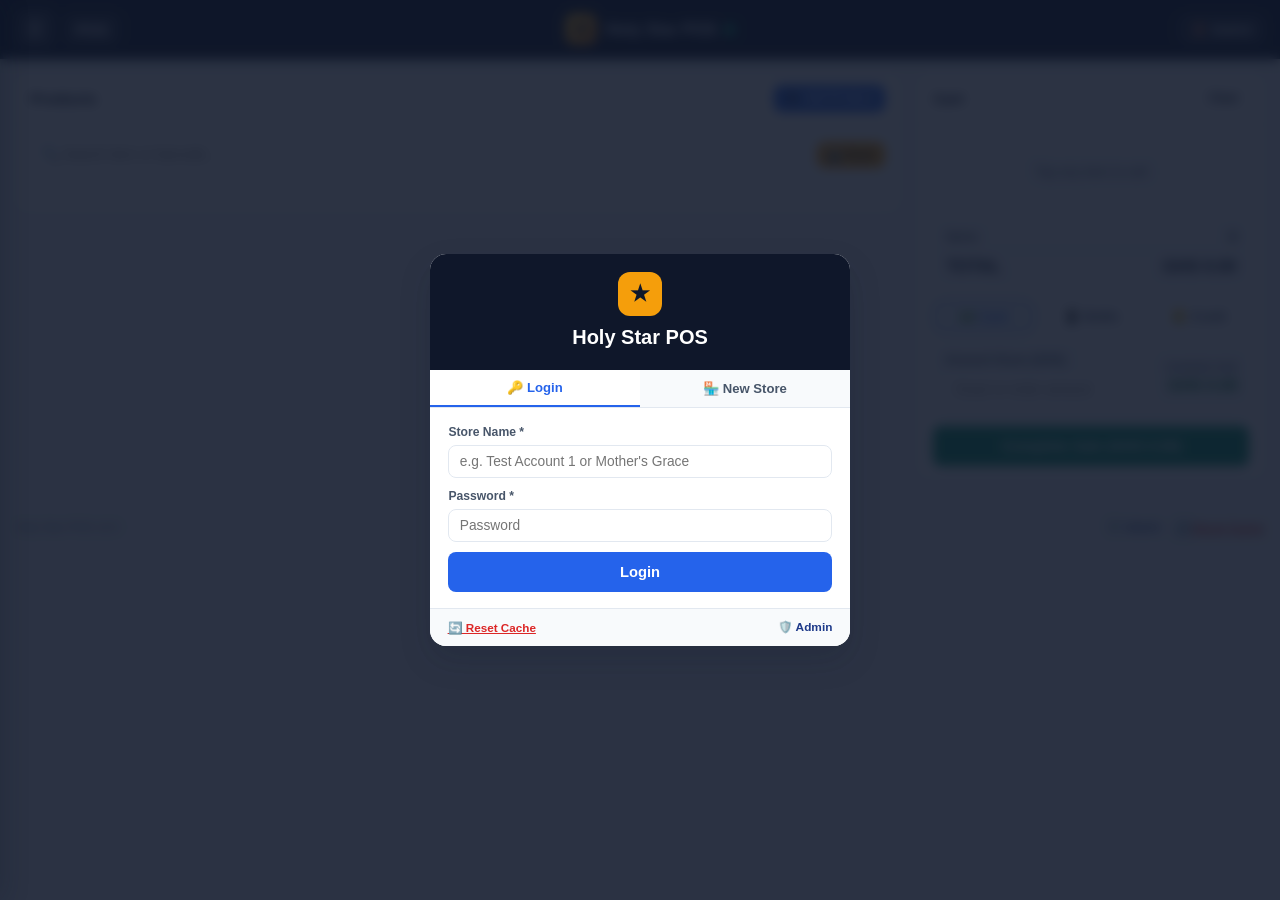
==== index.html @ 5fe5d0a1 "feat: stock persistence fix, slide-out 4-section menu, debtors in sales, store name login, mandatory" ====
<!DOCTYPE html>
<html lang="en">
<head>
  <meta charset="UTF-8" />
  <meta name="viewport" content="width=device-width, initial-scale=1.0, maximum-scale=1.0, user-scalable=no" />
  <meta name="theme-color" content="#0f172a" />
  <meta name="description" content="Holy Star POS — Retail POS, Inventory & Debtors" />
  <title>Holy Star POS</title>
  <link rel="manifest" href="manifest.json" />
  <link rel="icon" type="image/png" sizes="192x192" href="icon-192.png" />
  <link rel="apple-touch-icon" href="icon-192.png" />
  <link rel="stylesheet" href="style.css?v=3.3" />
  <script>
    (function () {
      try {
        if (localStorage.getItem('holystar_sw_migrated_v13') !== '1' && navigator.onLine) {
          localStorage.setItem('holystar_sw_migrated_v13', '1');
          Promise.all([
            'serviceWorker' in navigator
              ? navigator.serviceWorker.getRegistrations().then(function (regs) {
                  return Promise.all(regs.map(function (r) { return r.unregister(); }));
                })
              : Promise.resolve(),
            'caches' in window
              ? caches.keys().then(function (keys) {
                  return Promise.all(keys.map(function (k) { return caches.delete(k); }));
                })
              : Promise.resolve()
          ]).then(function () {
            window.location.replace(window.location.pathname + '?v=3.3');
          });
        }
      } catch (e) {}
    })();
  </script>
</head>
<body>

  <!-- ====================================================================
       AUTH OVERLAY (LOGIN & CREATE STORE FROM ANY PHONE OR PC)
       ==================================================================== -->
  <div id="auth-screen-overlay" class="auth-overlay hidden">
    <div class="auth-card">
      <div class="auth-brand-header">
        <div class="auth-logo-circle">★</div>
        <h2 style="font-size:1.25rem; font-weight:900;">Holy Star POS</h2>
      </div>

      <div class="auth-tabs">
        <button type="button" class="auth-tab-btn active" data-auth-tab="login">
          🔑 Login
        </button>
        <button type="button" class="auth-tab-btn" data-auth-tab="register">
          🏪 New Store
        </button>
      </div>

      <!-- TAB 1: LOGIN -->
      <div id="auth-panel-login" class="auth-body">
        <form id="form-auth-login">
          <div id="login-saved-stores-wrap" class="form-group hidden">
            <label class="form-label" for="login-saved-store-select">Saved Stores</label>
            <select id="login-saved-store-select" class="form-control" style="font-weight:700;"></select>
          </div>

          <div class="form-group">
            <label class="form-label" for="login-identifier">Store Name *</label>
            <input type="text" id="login-identifier" class="form-control" placeholder="e.g. Test Account 1 or Mother's Grace" required />
          </div>

          <div class="form-group">
            <label class="form-label" for="login-password">Password *</label>
            <input type="password" id="login-password" class="form-control" placeholder="Password" required />
          </div>

          <button type="submit" id="btn-login-submit" class="btn btn-primary btn-lg btn-block">
            Login
          </button>
        </form>
      </div>

      <!-- TAB 2: CREATE NEW STORE -->
      <div id="auth-panel-register" class="auth-body hidden">
        <form id="form-auth-register">
          <div class="form-group">
            <label class="form-label" for="reg-store-name">Store Name *</label>
            <input type="text" id="reg-store-name" class="form-control" placeholder="e.g. Mother's Grace Enterprise" required />
          </div>

          <div class="form-group">
            <label class="form-label" for="reg-store-category">Category *</label>
            <select id="reg-store-category" class="form-control" required>
              <option value="Provision & Mini-Mart">🛒 Provision &amp; Mini-Mart</option>
              <option value="Biscuits & Snacks">🍪 Biscuits &amp; Snacks</option>
              <option value="Beverages & Drinks">☕ Beverages &amp; Drinks</option>
              <option value="Milk & Dairy">🥛 Milk &amp; Dairy</option>
              <option value="Canned & Tin Foods">🥫 Canned &amp; Tin Foods</option>
              <option value="Cooking Oil & Paste">🛢️ Cooking Oil &amp; Paste</option>
              <option value="Rice, Grains & Flour">🌾 Rice, Grains &amp; Flour</option>
              <option value="Bread & Bakery">🍞 Bread &amp; Bakery</option>
              <option value="Soaps & Detergents">🧼 Soaps &amp; Detergents</option>
              <option value="Toiletries & Cosmetics">🧴 Toiletries &amp; Cosmetics</option>
              <option value="Baby Products">👶 Baby Products</option>
              <option value="OTC Medicine & First Aid">💊 OTC Medicine &amp; First Aid</option>
              <option value="Phone Accessories">🔌 Phone Accessories</option>
              <option value="Stationery">📚 Stationery</option>
              <option value="Household & Plastics">🪣 Household &amp; Plastics</option>
              <option value="Boutique & Fashion">👗 Boutique &amp; Fashion</option>
              <option value="Food/Restaurant">🍲 Food / Restaurant</option>
              <option value="Other">📦 Other</option>
            </select>
          </div>

          <div style="display:grid; grid-template-columns:1fr 1fr; gap:0.55rem;">
            <div class="form-group">
              <label class="form-label" for="reg-owner-name">Owner Name *</label>
              <input type="text" id="reg-owner-name" class="form-control" placeholder="Grace Mensah" required />
            </div>
            <div class="form-group">
              <label class="form-label" for="reg-owner-phone">Owner Phone *</label>
              <input type="tel" id="reg-owner-phone" class="form-control" placeholder="0244123456" required />
            </div>
          </div>

          <div style="display:grid; grid-template-columns:1fr 1fr; gap:0.55rem;">
            <div class="form-group">
              <label class="form-label" for="reg-owner-password">Password *</label>
              <input type="password" id="reg-owner-password" class="form-control" placeholder="Min 4 chars" minlength="4" required />
            </div>
            <div class="form-group">
              <label class="form-label" for="reg-store-location">Location</label>
              <input type="text" id="reg-store-location" class="form-control" placeholder="Accra" value="Accra" />
            </div>
          </div>

          <button type="submit" class="btn btn-success btn-lg btn-block">
            Create Store
          </button>
        </form>
      </div>

      <div style="padding:0.65rem 1.1rem; background:#f8fafc; border-top:1px solid #e2e8f0; display:flex; align-items:center; justify-content:space-between; font-size:0.74rem;">
        <button type="button" id="btn-auth-force-reset" onclick="if(window.forceResetAppCache){window.forceResetAppCache();}" style="background:none; border:none; padding:0; color:#dc2626; font-size:0.73rem; font-weight:700; cursor:pointer; text-decoration:underline;">
          🔄 Reset Cache
        </button>
        <a href="super-admin.html" id="link-platform-admin" style="color:#1e3a8a; text-decoration:none; font-weight:800;">
          🛡️ Admin
        </a>
      </div>
    </div>
  </div>

  <!-- ====================================================================
       TOP HEADER (HAMBURGER MENU + ACTIVE SECTION + STORE NAME + STATUS)
       ==================================================================== -->
  <header class="app-header">
    <div class="header-left-bar">
      <button type="button" id="btn-hamburger-menu" class="btn-hamburger" aria-label="Open Navigation Menu" title="Open Navigation Menu">
        <span class="hamburger-icon">☰</span>
      </button>
      <div id="header-active-section-title" class="header-section-title">POS</div>
    </div>

    <div class="brand-group">
      <div class="brand-logo" aria-hidden="true">★</div>
      <div class="header-store-title-wrap">
        <h1 id="header-shop-name">Holy Star POS</h1>
        <span id="header-conn-dot" class="conn-dot online" title="Online"></span>
      </div>
    </div>

    <div class="header-status">
      <button type="button" id="btn-install-pwa" class="btn btn-warning btn-sm hidden">
        📲 Install
      </button>
      <button type="button" id="btn-logout-store" class="btn-icon-logout" title="Switch Store / Log Out">
        <span>🚪</span>
        <span class="btn-logout-text">Switch</span>
      </button>
    </div>
  </header>

  <!-- ====================================================================
       SLIDE-OUT NAVIGATION DRAWER (ONLY 4 MAIN SECTIONS)
       ==================================================================== -->
  <div id="nav-drawer-backdrop" class="nav-drawer-backdrop hidden"></div>
  <aside id="nav-drawer" class="nav-drawer">
    <div class="nav-drawer-header">
      <div class="nav-drawer-brand">
        <div class="nav-drawer-star">★</div>
        <div>
          <div class="nav-drawer-title">Holy Star POS</div>
          <div id="drawer-store-name" class="nav-drawer-store-sub">Store</div>
        </div>
      </div>
      <button type="button" id="btn-close-nav-drawer" class="btn-drawer-close" aria-label="Close menu">✕</button>
    </div>

    <div class="nav-drawer-menu">
      <button type="button" class="drawer-nav-item active" data-tab="tab-pos">
        <span class="drawer-item-icon">🛒</span>
        <span class="drawer-item-label">POS</span>
      </button>
      <button type="button" class="drawer-nav-item" data-tab="tab-inventory">
        <span class="drawer-item-icon">📦</span>
        <span class="drawer-item-label">Inventory</span>
        <span id="drawer-badge-stock" class="badge badge-warning hidden">0</span>
      </button>
      <button type="button" class="drawer-nav-item" data-tab="tab-sales">
        <span class="drawer-item-icon">📊</span>
        <span class="drawer-item-label">Sales</span>
      </button>
      <button type="button" class="drawer-nav-item" data-tab="tab-settings">
        <span class="drawer-item-icon">⚙️</span>
        <span class="drawer-item-label">Settings</span>
      </button>
    </div>

    <div class="nav-drawer-footer">
      <button type="button" id="btn-drawer-logout" class="btn btn-outline btn-block btn-sm" style="color:#ef4444; border-color:#fca5a5; font-weight:700;">
        🚪 Log Out / Switch Store
      </button>
    </div>
  </aside>

  <!-- ====================================================================
       SYSTEM LOCK BANNERS
       ==================================================================== -->
  <div id="clock-tamper-banner" class="system-banner banner-clock hidden">
    <span id="clock-tamper-msg">⛔ Device clock rolled backward. Fix clock to unlock.</span>
    <button type="button" id="btn-recheck-clock" class="btn btn-warning btn-sm">Re-Check</button>
  </div>

  <div id="expired-license-banner" class="system-banner banner-expired hidden">
    <span>🔒 Subscription Expired (Read-Only)</span>
    <button type="button" id="btn-banner-unlock" class="btn btn-danger btn-sm">🔑 Unlock</button>
  </div>

  <!-- ====================================================================
       MAIN WORKSPACE
       ==================================================================== -->
  <main class="app-main">

    <!-- ==================================================================
         TAB 1: POS (5-PER-ROW COMPACT GRID & SMART CHECKOUT)
         ================================================================== -->
    <section id="tab-pos" class="tab-panel active">
      <div class="pos-grid">

        <!-- Left: Compact Product Grid -->
        <div class="card">
          <div class="card-header">
            <h2 class="card-title">Products</h2>
            <button type="button" id="btn-pos-add-stock" class="btn btn-primary btn-sm">➕ Add Product</button>
          </div>
          <div class="card-body">
            <div class="pos-filter-bar">
              <div class="pos-search-wrap">
                <input type="search" id="pos-search-input" class="form-control" placeholder="🔍 Search item or barcode..." autocomplete="off" />
              </div>
              <button type="button" id="btn-pos-scan-barcode" class="btn btn-warning btn-sm" title="Scan Barcode">
                📷 Scan
              </button>
            </div>

            <div id="pos-category-chips" class="category-chips"></div>

            <div id="pos-product-grid" class="product-grid"></div>
          </div>
        </div>

        <!-- Right: Active Cart & Checkout -->
        <div class="card cart-panel">
          <div class="card-header">
            <h2 class="card-title">Cart</h2>
            <button type="button" id="btn-clear-cart" class="btn btn-outline btn-sm">Clear</button>
          </div>
          <div class="card-body">

            <!-- Non-Blocking Sale Completed Banner (Optional Receipt) -->
            <div id="sale-completed-banner" class="sale-done-banner hidden">
              <div>
                <div style="font-weight:900; font-size:0.84rem;">✅ Sale Completed!</div>
                <div id="sale-completed-sub" style="font-size:0.74rem;">Saved to Sales</div>
              </div>
              <div style="display:flex; gap:0.35rem;">
                <button type="button" id="btn-banner-view-receipt" class="btn btn-outline btn-sm" style="background:#fff;">
                  🧾 Receipt
                </button>
                <button type="button" id="btn-banner-dismiss-sale" class="btn btn-sm" style="background:transparent; color:#065f46;">✕</button>
              </div>
            </div>

            <div id="cart-items-container" class="cart-items-list">
              <div class="empty-state">Tap any item to sell</div>
            </div>

            <div class="cart-summary-box">
              <div class="summary-row">
                <span>Items</span>
                <strong id="cart-total-items">0</strong>
              </div>
              <div class="summary-row total-row">
                <span>TOTAL</span>
                <span id="cart-total-amount">GHS 0.00</span>
              </div>
            </div>

            <!-- Payment Method -->
            <div class="form-group">
              <div class="payment-methods-grid">
                <button type="button" class="pay-method-option active" data-method="Cash">💵 Cash</button>
                <button type="button" class="pay-method-option" data-method="MoMo">📱 MoMo</button>
                <button type="button" class="pay-method-option credit-opt" data-method="Credit">📒 Credit</button>
              </div>
            </div>

            <!-- Cash "Amount Given" Box -->
            <div id="cash-calculator-box" class="form-group" style="background:#f8fafc; padding:0.55rem 0.65rem; border-radius:8px; border:1px solid #e2e8f0;">
              <div style="display:flex; gap:0.5rem; align-items:center; justify-content:space-between;">
                <div style="flex:1;">
                  <label class="form-label" for="cash-tendered-input">Amount Given (GHS)</label>
                  <input type="number" id="cash-tendered-input" class="form-control" placeholder="Exact or enter amount" min="0" step="0.5" />
                </div>
                <div style="text-align:right; min-width:95px;">
                  <div id="cash-change-label" style="font-size:0.68rem; font-weight:800; color:#64748b;">CHANGE DUE</div>
                  <div id="cash-change-output" style="font-size:1rem; font-weight:900; color:#15803d;">GHS 0.00</div>
                </div>
              </div>
            </div>

            <!-- MoMo Customer Number Box (Compulsory for MoMo checkout) -->
            <div id="momo-payment-fields" class="form-group hidden" style="background:#eff6ff; padding:0.55rem 0.65rem; border-radius:8px; border:1px solid #bfdbfe;">
              <label class="form-label" for="momo-phone-input">Customer MoMo Number *</label>
              <input type="tel" id="momo-phone-input" class="form-control" placeholder="024XXXXXXX or 05XXXXXXXX" required />
            </div>

            <!-- Credit Fields -->
            <div id="credit-customer-fields" class="credit-fields-panel hidden">
              <div class="form-group">
                <select id="credit-existing-select" class="form-control">
                  <option value="">-- Select Existing Debtor or New --</option>
                </select>
              </div>
              <div class="form-group">
                <input type="text" id="credit-customer-name" class="form-control" placeholder="Customer Name *" />
              </div>
              <div style="display:grid; grid-template-columns:1fr 1fr; gap:0.45rem;">
                <div class="form-group">
                  <input type="tel" id="credit-customer-phone" class="form-control" placeholder="Phone *" />
                </div>
                <div class="form-group">
                  <input type="text" id="credit-customer-location" class="form-control" placeholder="Location *" />
                </div>
              </div>
              <div style="display:grid; grid-template-columns:1fr 95px; gap:0.45rem;">
                <div class="form-group">
                  <label class="form-label" for="credit-initial-deposit">Paid Now (GHS)</label>
                  <input type="number" id="credit-initial-deposit" class="form-control" value="0" min="0" step="0.5" />
                </div>
                <div class="form-group">
                  <label class="form-label" for="credit-deposit-method">Via</label>
                  <select id="credit-deposit-method" class="form-control">
                    <option value="Cash">Cash</option>
                    <option value="MoMo">MoMo</option>
                  </select>
                </div>
              </div>
              <input type="hidden" id="credit-due-date" />
              <div class="credit-balance-preview">
                <span>Remainder Owed:</span>
                <span id="credit-balance-preview-amount">GHS 0.00</span>
              </div>
            </div>

            <button type="button" id="btn-complete-sale" class="btn btn-success btn-lg btn-block">
              Complete Sale (GHS 0.00)
            </button>
          </div>
        </div>

      </div>
    </section>

    <!-- ==================================================================
         TAB 2: INVENTORY
         ================================================================== -->
    <section id="tab-inventory" class="tab-panel">
      <div class="metrics-grid">
        <div class="metric-card">
          <div class="metric-label">Items</div>
          <div id="inv-metric-count" class="metric-value">0</div>
        </div>
        <div class="metric-card">
          <div class="metric-label">Cost Value</div>
          <div id="inv-metric-cost" class="metric-value">GHS 0.00</div>
        </div>
        <div class="metric-card">
          <div class="metric-label">Retail Value</div>
          <div id="inv-metric-retail" class="metric-value">GHS 0.00</div>
          <div id="inv-metric-margin" class="metric-sub">Profit: GHS 0.00</div>
        </div>
        <div class="metric-card">
          <div class="metric-label">Low Stock</div>
          <div id="inv-metric-alerts" class="metric-value" style="color:var(--warning);">0</div>
        </div>
      </div>

      <div class="card">
        <div class="card-header">
          <h2 class="card-title">Stock</h2>
          <button type="button" id="btn-open-product-modal" class="btn btn-primary btn-sm">
            ➕ Add Product
          </button>
        </div>
        <div class="card-body">
          <div class="pos-filter-bar">
            <div class="pos-search-wrap">
              <input type="search" id="inv-search-input" class="form-control" placeholder="🔍 Search stock..." />
            </div>
            <select id="inv-stock-filter" class="form-control" style="max-width:160px;">
              <option value="ALL">All</option>
              <option value="LOW">Low Stock</option>
              <option value="OUT">Out of Stock</option>
            </select>
          </div>

          <div class="table-responsive">
            <table class="data-table">
              <thead>
                <tr>
                  <th>Item</th>
                  <th>Cost</th>
                  <th>Price</th>
                  <th>Profit</th>
                  <th>Qty</th>
                  <th>Actions</th>
                </tr>
              </thead>
              <tbody id="inventory-table-body"></tbody>
            </table>
          </div>
        </div>
      </div>
    </section>

    <!-- ==================================================================
         DEBTORS (ACCESSIBLE VIA SALES -> DEBTORS)
         ================================================================== -->
    <section id="tab-debtors" class="tab-panel">
      <!-- Back to Sales Navigation Bar -->
      <div style="display:flex; align-items:center; justify-content:space-between; margin-bottom:0.75rem; background:#ffffff; padding:0.6rem 0.9rem; border-radius:10px; border:1px solid var(--border);">
        <button type="button" id="btn-back-to-sales" class="btn btn-outline btn-sm" style="font-weight:800;">
          ← Back to Sales
        </button>
        <span style="font-size:0.9rem; font-weight:800; color:var(--text-primary);">📒 Debtors Book</span>
        <button type="button" id="btn-open-manual-debtor-modal" class="btn btn-primary btn-sm">
          ➕ Add Debtor
        </button>
      </div>

      <div class="metrics-grid">
        <div class="metric-card">
          <div class="metric-label">Total Owed</div>
          <div id="debtors-total-unpaid" class="metric-value" style="color:var(--danger);">GHS 0.00</div>
        </div>
        <div class="metric-card">
          <div class="metric-label">Debtors</div>
          <div id="debtors-unpaid-count" class="metric-value">0</div>
        </div>
        <div class="metric-card">
          <div class="metric-label">Recovered</div>
          <div id="debtors-total-recovered" class="metric-value" style="color:var(--success);">GHS 0.00</div>
        </div>
      </div>

      <div class="card">
        <div class="card-header">
          <h2 class="card-title">Debtors List</h2>
        </div>
        <div class="card-body">
          <div class="pos-filter-bar">
            <div class="pos-search-wrap">
              <input type="search" id="debtors-search-input" class="form-control" placeholder="🔍 Search name, phone, location..." />
            </div>
            <select id="debtors-status-filter" class="form-control" style="max-width:150px;">
              <option value="ALL">All</option>
              <option value="Unpaid">Unpaid</option>
              <option value="Cleared">Cleared</option>
            </select>
          </div>

          <div class="table-responsive">
            <table class="data-table">
              <thead>
                <tr>
                  <th>Customer</th>
                  <th>Phone</th>
                  <th>Location</th>
                  <th>Owed</th>
                  <th>Status</th>
                  <th>Actions</th>
                </tr>
              </thead>
              <tbody id="debtors-table-body"></tbody>
            </table>
          </div>
        </div>
      </div>
    </section>

    <!-- ==================================================================
         TAB 3: SALES (PERIOD FILTERS, DEBTORS BUTTON & CLOSE DAY)
         ================================================================== -->
    <section id="tab-sales" class="tab-panel">
      <div class="card" style="margin-bottom:0.85rem;">
        <div class="card-header" style="flex-wrap:wrap; gap:0.5rem; justify-content:space-between;">
          <div class="period-pills-bar">
            <button type="button" class="period-pill-btn active" data-period="TODAY" id="btn-sales-today">Today</button>
            <button type="button" class="period-pill-btn" data-period="DATE" id="btn-sales-pick-date">Pick Date</button>
            <input type="date" id="sales-date-picker" class="form-control hidden" style="width:auto; padding:0.28rem 0.5rem; font-size:0.78rem; font-weight:700;" />
            <button type="button" class="period-pill-btn" data-period="WEEK">This Week</button>
            <button type="button" class="period-pill-btn" data-period="MONTH">This Month</button>
            <button type="button" class="period-pill-btn" data-period="ALL">All-Time</button>
          </div>

          <div style="display:flex; align-items:center; gap:0.45rem;">
            <button type="button" id="btn-sales-open-debtors" class="btn btn-outline btn-sm" style="font-weight:800; background:#f8fafc; border-color:#cbd5e1;">
              👥 Debtors (<span id="sales-badge-debtors">0</span>)
            </button>
            <button type="button" id="btn-open-close-day-modal" class="btn btn-warning btn-sm">
              🔒 Close Day
            </button>
          </div>
        </div>
      </div>

      <!-- 4 Clean Summary Cards -->
      <div class="metrics-grid">
        <div class="metric-card">
          <div class="metric-label">Revenue</div>
          <div id="metric-revenue" class="metric-value">GHS 0.00</div>
          <div id="metric-sales-count" class="metric-sub">0 sales</div>
        </div>
        <div class="metric-card">
          <div class="metric-label">Profit</div>
          <div id="metric-profit" class="metric-value" style="color:var(--success);">GHS 0.00</div>
        </div>
        <div class="metric-card">
          <div class="metric-label">Cash Collected</div>
          <div id="metric-cash" class="metric-value">GHS 0.00</div>
          <div id="metric-cash-sub" class="metric-sub">Sales + Debt Paid</div>
        </div>
        <div class="metric-card">
          <div class="metric-label">MoMo</div>
          <div id="metric-momo" class="metric-value" style="color:var(--primary);">GHS 0.00</div>
          <div id="metric-momo-sub" class="metric-sub">MoMo Recorded</div>
        </div>
      </div>

      <!-- Archived Closed Days List (Click any date to view Daily Close Receipt) -->
      <div id="closed-days-archive-card" class="card hidden" style="margin-bottom:0.85rem;">
        <div class="card-header">
          <h3 class="card-title">📁 Archived Daily Close Receipts</h3>
        </div>
        <div class="card-body" style="padding:0.6rem 1rem;">
          <div id="closed-days-chips-list" style="display:flex; gap:0.45rem; flex-wrap:wrap;"></div>
        </div>
      </div>

      <!-- Sales Table -->
      <div class="card" style="margin-bottom:0.85rem;">
        <div class="card-header">
          <h3 class="card-title">Sales</h3>
        </div>
        <div class="card-body" style="padding:0;">
          <div class="table-responsive">
            <table class="data-table">
              <thead>
                <tr>
                  <th>Time</th>
                  <th>Items</th>
                  <th>Method</th>
                  <th>Total</th>
                  <th>Profit</th>
                  <th>Receipt</th>
                </tr>
              </thead>
              <tbody id="sales-table-body"></tbody>
            </table>
          </div>
        </div>
      </div>

      <!-- Debtor Repayments Table -->
      <div class="card">
        <div class="card-header">
          <h3 class="card-title">Debt Repayments</h3>
        </div>
        <div class="card-body" style="padding:0;">
          <div class="table-responsive">
            <table class="data-table">
              <thead>
                <tr>
                  <th>Time</th>
                  <th>Customer</th>
                  <th>Method</th>
                  <th>Paid</th>
                  <th>Remaining</th>
                </tr>
              </thead>
              <tbody id="repayments-table-body"></tbody>
            </table>
          </div>
        </div>
      </div>
    </section>

    <!-- ==================================================================
         TAB 5: SETTINGS (CLOUD SYNC, STORE INFO, LICENSE & BACKUP)
         ================================================================== -->
    <section id="tab-settings" class="tab-panel">
      <div class="settings-grid">

        <!-- Card 1: Cloud Sync & Store Profile -->
        <div class="card">
          <div class="card-header">
            <h2 class="card-title">☁️ Cloud Sync &amp; Store Info</h2>
            <span id="license-status-pill" class="badge badge-success">
              <span id="license-pill-text">Active</span>
            </span>
          </div>
          <div class="card-body">
            <!-- Manual Sync Online Box -->
            <div style="background:#eff6ff; border:1.5px solid #93c5fd; border-radius:10px; padding:0.8rem; margin-bottom:0.9rem;">
              <div style="display:flex; justify-content:space-between; align-items:center; margin-bottom:0.45rem;">
                <strong style="font-size:0.84rem; color:#1e3a8a;">Online Cloud Backup</strong>
                <span id="settings-last-synced-text" style="font-size:0.74rem; color:#475569;">Not synced yet</span>
              </div>
              <button type="button" id="btn-sync-online-settings" class="btn btn-primary btn-block">
                🔄 Update Store
              </button>
            </div>

            <form id="form-shop-settings">
              <div style="display:grid; grid-template-columns:1fr 1fr; gap:0.55rem;">
                <div class="form-group">
                  <label class="form-label" for="setting-shop-id">Store ID</label>
                  <input type="text" id="setting-shop-id" class="form-control" readonly style="background:#f1f5f9; font-weight:900; font-family:monospace;" />
                </div>
                <div class="form-group">
                  <label class="form-label" for="setting-shop-category">Category</label>
                  <input type="text" id="setting-shop-category" class="form-control" />
                </div>
              </div>
              <div class="form-group">
                <label class="form-label" for="setting-shop-name">Store Name *</label>
                <input type="text" id="setting-shop-name" class="form-control" required />
              </div>
              <div style="display:grid; grid-template-columns:1fr 1fr; gap:0.55rem;">
                <div class="form-group">
                  <label class="form-label" for="setting-owner-phone">Owner Phone *</label>
                  <input type="tel" id="setting-owner-phone" class="form-control" required />
                </div>
                <div class="form-group">
                  <label class="form-label" for="setting-shop-location">Location</label>
                  <input type="text" id="setting-shop-location" class="form-control" />
                </div>
              </div>
              <button type="submit" class="btn btn-success btn-block">💾 Save Profile</button>
            </form>
          </div>
        </div>

        <!-- Card 2: Subscription Token & Local Backup -->
        <div class="card">
          <div class="card-header">
            <h2 class="card-title">🔑 Subscription &amp; Backup</h2>
          </div>
          <div class="card-body">
            <div style="background:var(--bg-muted); border:1px solid var(--border); border-radius:8px; padding:0.7rem; margin-bottom:0.85rem;">
              <div class="summary-row">
                <span>Store ID:</span>
                <strong id="settings-display-shop-id" style="color:var(--primary); font-family:monospace;">HS-0000</strong>
              </div>
              <div class="summary-row">
                <span>Status:</span>
                <strong id="settings-license-status-text">Active</strong>
              </div>
              <div class="summary-row">
                <span>Plan:</span>
                <span id="settings-license-plan">7-Day Trial</span>
              </div>
              <div class="summary-row" style="margin-bottom:0;">
                <span>Expires:</span>
                <strong id="settings-license-expiry-date">-</strong>
              </div>
            </div>

            <form id="form-activate-token" style="margin-bottom:0.9rem;">
              <input type="hidden" id="token-issue-code" value="" />
              <input type="hidden" id="token-plan-days" value="AUTO" />
              <div class="form-group">
                <label class="form-label" for="token-code-input">Unlock Token</label>
                <div style="display:flex; gap:0.45rem;">
                  <input type="text" id="token-code-input" class="form-control" placeholder="8-Char Token" maxlength="25" required style="text-transform:uppercase; font-family:monospace; font-weight:900; letter-spacing:0.1em; text-align:center;" />
                  <button type="submit" class="btn btn-primary">Activate</button>
                </div>
              </div>
            </form>

            <div style="display:grid; grid-template-columns:1fr 1fr; gap:0.5rem; margin-bottom:0.75rem;">
              <button type="button" id="btn-export-backup" class="btn btn-outline btn-sm">⬇️ Export File</button>
              <label class="btn btn-outline btn-sm" style="cursor:pointer; margin:0;">
                ⬆️ Restore File
                <input type="file" id="restore-file-input" accept=".json,application/json" style="display:none;" />
              </label>
            </div>

            <div id="used-tokens-list" class="hidden"></div>
          </div>
        </div>

      </div>
    </section>

  </main>

  <!-- ====================================================================
       MODAL 1: ADD / EDIT PRODUCT
       ==================================================================== -->
  <div id="modal-product" class="modal-backdrop hidden">
    <div class="modal-box">
      <div class="modal-header">
        <h3 id="modal-product-title">➕ Add Product</h3>
        <button type="button" class="modal-close" data-close="modal-product">&times;</button>
      </div>
      <form id="form-product" autocomplete="off">
        <div class="modal-body">
          <input type="hidden" id="prod-id" />
          <input type="hidden" id="prod-image-data" />

          <div class="form-group">
            <label class="form-label" for="prod-name">Product Name *</label>
            <input type="text" id="prod-name" class="form-control" placeholder="Type e.g. biscuit, milo, milk..." required autocomplete="off" />
            <div id="catalog-autocomplete-list" class="autocomplete-dropdown hidden"></div>
          </div>

          <div style="display:grid; grid-template-columns: 1fr 1fr; gap:0.6rem;">
            <div class="form-group">
              <label class="form-label" for="prod-category">Category *</label>
              <input type="text" id="prod-category" class="form-control" list="category-suggestions" placeholder="Category" required />
              <datalist id="category-suggestions">
                <option value="Biscuits & Snacks"></option>
                <option value="Beverages & Drinks"></option>
                <option value="Milk & Dairy"></option>
                <option value="Canned & Tin Foods"></option>
                <option value="Cooking Oil & Paste"></option>
                <option value="Rice, Grains & Flour"></option>
                <option value="Bread & Bakery"></option>
                <option value="Soaps & Detergents"></option>
                <option value="Toiletries & Cosmetics"></option>
                <option value="Baby Products"></option>
                <option value="OTC Medicine & First Aid"></option>
                <option value="Phone Accessories"></option>
                <option value="Stationery"></option>
                <option value="Household & Plastics"></option>
              </datalist>
            </div>

            <div class="form-group">
              <label class="form-label" for="prod-barcode">Barcode</label>
              <div style="display:flex; gap:0.35rem;">
                <input type="text" id="prod-barcode" class="form-control" placeholder="Optional" />
                <button type="button" id="btn-modal-scan-barcode" class="btn btn-warning btn-sm">📷</button>
              </div>
            </div>
          </div>

          <div class="form-group" style="background:var(--bg-muted); padding:0.5rem; border-radius:8px; display:flex; align-items:center; gap:0.65rem;">
            <img id="prod-image-preview" src="icon-192.png" alt="" style="width:44px; height:44px; border-radius:8px; object-fit:cover;" />
            <div style="flex:1;">
              <label class="form-label" for="prod-image-file">Photo</label>
              <input type="file" id="prod-image-file" accept="image/*" capture="environment" class="form-control" style="padding:0.25rem; font-size:0.75rem;" />
            </div>
          </div>

          <div style="display:grid; grid-template-columns: 1fr 1fr; gap:0.6rem;">
            <div class="form-group">
              <label class="form-label" for="prod-cost">Cost (GHS) *</label>
              <input type="number" id="prod-cost" class="form-control" min="0" step="0.01" placeholder="0.00" required />
            </div>
            <div class="form-group">
              <label class="form-label" for="prod-price">Selling Price (GHS) *</label>
              <input type="number" id="prod-price" class="form-control" min="0.01" step="0.01" placeholder="0.00" required />
            </div>
          </div>

          <div style="display:grid; grid-template-columns: 1fr 1fr; gap:0.6rem;">
            <div class="form-group">
              <label class="form-label" for="prod-stock">Stock Qty *</label>
              <input type="number" id="prod-stock" class="form-control" min="0" step="1" value="10" required />
            </div>
            <div class="form-group">
              <label class="form-label" for="prod-threshold">Low Alert</label>
              <input type="number" id="prod-threshold" class="form-control" min="0" step="1" value="5" required />
            </div>
          </div>

          <div id="prod-profit-preview" style="background:#ecfdf5; color:#065f46; padding:0.45rem 0.65rem; border-radius:6px; font-size:0.8rem; font-weight:800;">
            Unit Profit: GHS 0.00 (0%)
          </div>
        </div>
        <div class="modal-footer">
          <button type="button" class="btn btn-outline" data-close="modal-product">Cancel</button>
          <button type="submit" class="btn btn-primary">Save</button>
        </div>
      </form>
    </div>
  </div>

  <!-- ====================================================================
       MODAL 2: SMART CASH SHORTFALL -> ADD REMAINDER TO DEBTORS OR ADJUST
       ==================================================================== -->
  <div id="modal-cash-shortfall" class="modal-backdrop hidden">
    <div class="modal-box" style="max-width:420px;">
      <div class="modal-header">
        <h3>💵 Partial Cash Payment</h3>
        <button type="button" class="modal-close" data-close="modal-cash-shortfall">&times;</button>
      </div>
      <div class="modal-body">
        <p id="shortfall-prompt-text" style="font-size:0.88rem; font-weight:700; color:var(--text-primary); margin-bottom:0.85rem;">
          Customer paid GHS 0.00, leaving a balance of GHS 0.00. Would you like to:
        </p>

        <div id="shortfall-choice-buttons" style="display:flex; flex-direction:column; gap:0.55rem;">
          <button type="button" id="btn-shortfall-choose-debtor" class="btn btn-primary btn-lg btn-block">
            📒 Add Remainder (<span id="shortfall-btn-rem-amount">GHS 0.00</span>) to Debtors
          </button>
          <button type="button" id="btn-shortfall-adjust-items" class="btn btn-outline btn-lg btn-block">
            🛒 Remove / Adjust Items
          </button>
        </div>

        <!-- Quick Debtor Form inside Shortfall Modal -->
        <form id="form-shortfall-debtor" class="hidden" style="margin-top:0.85rem; padding-top:0.85rem; border-top:1px solid var(--border);">
          <div class="form-group">
            <label class="form-label" for="shortfall-cust-name">Customer Name *</label>
            <input type="text" id="shortfall-cust-name" class="form-control" placeholder="e.g. Madam Akosua" required />
          </div>
          <div style="display:grid; grid-template-columns:1fr 1fr; gap:0.5rem;">
            <div class="form-group">
              <label class="form-label" for="shortfall-cust-phone">Phone *</label>
              <input type="tel" id="shortfall-cust-phone" class="form-control" placeholder="024XXXXXXX" required />
            </div>
            <div class="form-group">
              <label class="form-label" for="shortfall-cust-location">Location *</label>
              <input type="text" id="shortfall-cust-location" class="form-control" placeholder="Landmark / Area" required />
            </div>
          </div>
          <button type="submit" class="btn btn-success btn-lg btn-block">
            ✅ Save Sale &amp; Record Remainder in Debtors
          </button>
        </form>
      </div>
    </div>
  </div>

  <!-- ====================================================================
       MODAL 3: QUICK RESTOCK
       ==================================================================== -->
  <div id="modal-restock" class="modal-backdrop hidden">
    <div class="modal-box" style="max-width:380px;">
      <div class="modal-header">
        <h3>📦 Restock</h3>
        <button type="button" class="modal-close" data-close="modal-restock">&times;</button>
      </div>
      <form id="form-restock">
        <div class="modal-body">
          <input type="hidden" id="restock-prod-id" />
          <p id="restock-prod-name" style="font-weight:800; margin-bottom:0.35rem;"></p>
          <p style="font-size:0.8rem; color:var(--text-secondary); margin-bottom:0.75rem;">
            Current Stock: <strong id="restock-current-qty">0</strong>
          </p>
          <div class="form-group">
            <label class="form-label" for="restock-add-qty">Add Quantity (+) *</label>
            <input type="number" id="restock-add-qty" class="form-control" min="1" step="1" value="10" required />
          </div>
        </div>
        <div class="modal-footer">
          <button type="button" class="btn btn-outline" data-close="modal-restock">Cancel</button>
          <button type="submit" class="btn btn-success">Add Stock</button>
        </div>
      </form>
    </div>
  </div>

  <!-- ====================================================================
       MODAL 4: ADD MANUAL DEBTOR
       ==================================================================== -->
  <div id="modal-manual-debtor" class="modal-backdrop hidden">
    <div class="modal-box" style="max-width:420px;">
      <div class="modal-header">
        <h3>📒 Add Debtor</h3>
        <button type="button" class="modal-close" data-close="modal-manual-debtor">&times;</button>
      </div>
      <form id="form-manual-debtor">
        <div class="modal-body">
          <div class="form-group">
            <label class="form-label" for="mdebtor-name">Customer Name *</label>
            <input type="text" id="mdebtor-name" class="form-control" required />
          </div>
          <div style="display:grid; grid-template-columns:1fr 1fr; gap:0.5rem;">
            <div class="form-group">
              <label class="form-label" for="mdebtor-phone">Phone *</label>
              <input type="tel" id="mdebtor-phone" class="form-control" required />
            </div>
            <div class="form-group">
              <label class="form-label" for="mdebtor-location">Location *</label>
              <input type="text" id="mdebtor-location" class="form-control" required />
            </div>
          </div>
          <div class="form-group">
            <label class="form-label" for="mdebtor-amount">Amount Owed (GHS) *</label>
            <input type="number" id="mdebtor-amount" class="form-control" min="0.5" step="0.5" required />
          </div>
          <div class="form-group">
            <label class="form-label" for="mdebtor-desc">Items / Note *</label>
            <input type="text" id="mdebtor-desc" class="form-control" required />
          </div>
          <input type="hidden" id="mdebtor-due" />
        </div>
        <div class="modal-footer">
          <button type="button" class="btn btn-outline" data-close="modal-manual-debtor">Cancel</button>
          <button type="submit" class="btn btn-primary">Save</button>
        </div>
      </form>
    </div>
  </div>

  <!-- ====================================================================
       MODAL 5: RECORD DEBTOR PAYMENT
       ==================================================================== -->
  <div id="modal-debtor-payment" class="modal-backdrop hidden">
    <div class="modal-box" style="max-width:400px;">
      <div class="modal-header">
        <h3>💵 Debt Payment</h3>
        <button type="button" class="modal-close" data-close="modal-debtor-payment">&times;</button>
      </div>
      <form id="form-debtor-payment">
        <div class="modal-body">
          <input type="hidden" id="pay-debtor-id" />
          <div style="background:var(--bg-muted); padding:0.65rem; border-radius:8px; margin-bottom:0.75rem;">
            <div style="font-weight:800;" id="pay-debtor-name">-</div>
            <div style="font-size:0.78rem; color:var(--text-secondary);" id="pay-debtor-phone">-</div>
            <div style="margin-top:0.25rem; font-size:0.88rem;">
              Owed: <strong id="pay-debtor-current-owed" style="color:var(--danger);">GHS 0.00</strong>
            </div>
          </div>
          <div class="form-group">
            <div style="display:flex; justify-content:space-between; margin-bottom:0.2rem;">
              <label class="form-label" for="pay-amount-input">Amount Paid (GHS) *</label>
              <button type="button" id="btn-pay-full-balance" class="btn btn-outline btn-sm" style="padding:0.1rem 0.45rem; font-size:0.7rem;">Full Balance</button>
            </div>
            <input type="number" id="pay-amount-input" class="form-control" min="0.01" step="0.01" required />
          </div>
          <div class="form-group">
            <label class="form-label" for="pay-method-select">Method</label>
            <select id="pay-method-select" class="form-control">
              <option value="Cash">💵 Cash</option>
              <option value="MoMo">📱 MoMo</option>
            </select>
          </div>
          <input type="hidden" id="pay-note-input" value="" />
        </div>
        <div class="modal-footer">
          <button type="button" class="btn btn-outline" data-close="modal-debtor-payment">Cancel</button>
          <button type="submit" class="btn btn-success">Save Payment</button>
        </div>
      </form>
    </div>
  </div>

  <!-- ====================================================================
       MODAL 6: DEBTOR HISTORY
       ==================================================================== -->
  <div id="modal-debtor-history" class="modal-backdrop hidden">
    <div class="modal-box" style="max-width:500px;">
      <div class="modal-header">
        <h3 id="history-debtor-title">📜 History</h3>
        <button type="button" class="modal-close" data-close="modal-debtor-history">&times;</button>
      </div>
      <div class="modal-body">
        <div id="history-debtor-summary" style="background:var(--bg-muted); padding:0.65rem; border-radius:8px; margin-bottom:0.75rem; font-size:0.82rem;"></div>
        <div id="history-timeline-list" style="display:flex; flex-direction:column; gap:0.55rem;"></div>
      </div>
      <div class="modal-footer">
        <button type="button" class="btn btn-outline" data-close="modal-debtor-history">Close</button>
      </div>
    </div>
  </div>

  <!-- ====================================================================
       MODAL 7: OPTIONAL SALE RECEIPT
       ==================================================================== -->
  <div id="modal-receipt" class="modal-backdrop hidden">
    <div class="modal-box" style="max-width:380px;">
      <div class="modal-header">
        <h3>🧾 Receipt</h3>
        <button type="button" class="modal-close" data-close="modal-receipt">&times;</button>
      </div>
      <div class="modal-body">
        <div id="printable-receipt" class="receipt-paper"></div>
      </div>
      <div class="modal-footer">
        <button type="button" class="btn btn-outline" data-close="modal-receipt">Close</button>
        <button type="button" id="btn-print-receipt" class="btn btn-primary">🖨️ Print</button>
      </div>
    </div>
  </div>

  <!-- ====================================================================
       MODAL 8: DAILY CLOSE RECEIPT & ONLINE SYNC PROMPT
       ==================================================================== -->
  <div id="modal-close-day" class="modal-backdrop hidden">
    <div class="modal-box" style="max-width:430px;">
      <div class="modal-header">
        <h3>🔒 Daily Close Receipt</h3>
        <button type="button" class="modal-close" data-close="modal-close-day">&times;</button>
      </div>
      <div class="modal-body">
        <!-- Sync Online Prompt Banner -->
        <div id="close-day-sync-prompt" style="background:#eff6ff; border:1.5px solid #3b82f6; border-radius:10px; padding:0.75rem; margin-bottom:0.85rem;">
          <div style="font-weight:800; font-size:0.85rem; color:#1e3a8a; margin-bottom:0.5rem;">
            Day Closed! Would you like to Update Store online now?
          </div>
          <div style="display:grid; grid-template-columns:1fr 1fr; gap:0.45rem;">
            <button type="button" id="btn-close-day-sync-now" class="btn btn-primary btn-sm">🔄 Update Store</button>
            <button type="button" id="btn-close-day-skip-sync" class="btn btn-outline btn-sm">Skip (Stay Offline)</button>
          </div>
        </div>

        <div id="close-day-report-text" class="close-day-box" style="margin-bottom:0.75rem;"></div>

        <div style="display:grid; grid-template-columns:1fr 1fr 1fr; gap:0.4rem;">
          <a id="btn-close-day-whatsapp" href="#" target="_blank" rel="noopener" class="btn btn-whatsapp btn-sm">💬 WhatsApp</a>
          <a id="btn-close-day-sms" href="#" class="btn btn-sms btn-sm">📩 SMS</a>
          <button type="button" id="btn-close-day-copy" class="btn btn-outline btn-sm">📋 Copy</button>
        </div>
      </div>
      <div class="modal-footer">
        <button type="button" class="btn btn-outline" data-close="modal-close-day">Done</button>
      </div>
    </div>
  </div>

  <!-- ====================================================================
       MODAL 9: BARCODE SCANNER
       ==================================================================== -->
  <div id="modal-barcode-scanner" class="modal-backdrop hidden">
    <div class="modal-box" style="max-width:420px;">
      <div class="modal-header">
        <h3>📷 Scan Barcode</h3>
        <button type="button" class="modal-close" id="btn-close-scanner">&times;</button>
      </div>
      <div class="modal-body">
        <div class="scanner-video-wrap">
          <video id="scanner-video" playsinline muted></video>
          <div class="scanner-laser"></div>
        </div>
        <div id="scanner-status-msg" style="font-size:0.76rem; color:var(--text-secondary); text-align:center; margin-bottom:0.65rem;">
          Point camera at barcode...
        </div>
        <form id="form-manual-barcode" style="display:flex; gap:0.4rem; margin-bottom:0.65rem;">
          <input type="text" id="manual-barcode-input" class="form-control" placeholder="Or type barcode..." />
          <button type="submit" class="btn btn-primary btn-sm">Apply</button>
        </form>
        <div id="scanner-quick-list" style="display:flex; flex-wrap:wrap; gap:0.3rem; max-height:95px; overflow-y:auto;"></div>
      </div>
      <div class="modal-footer">
        <button type="button" class="btn btn-outline btn-sm" id="btn-cancel-scanner">Close</button>
      </div>
    </div>
  </div>

  <!-- ====================================================================
       MODAL 10: UPDATE STORE BLOCKING POPUP DIALOG (WITH OK BUTTON)
       ==================================================================== -->
  <div id="modal-update-store-dialog" class="modal-backdrop hidden" style="z-index: 10000;">
    <div class="modal-box" style="max-width:390px; text-align:center; padding:1.75rem 1.4rem; border-radius:16px;">
      <div id="update-dialog-icon" style="font-size:3.5rem; line-height:1; margin-bottom:0.85rem;">✅</div>
      <h3 id="update-dialog-title" style="font-size:1.2rem; font-weight:900; margin-bottom:0.5rem; color:var(--text-primary);">Store Updated Successfully!</h3>
      <p id="update-dialog-message" style="font-size:0.9rem; color:var(--text-secondary); line-height:1.45; margin-bottom:1.4rem;">
        Your latest sales and inventory are safely backed up online.
      </p>
      <button type="button" id="btn-update-dialog-ok" class="btn btn-primary btn-lg btn-block" style="font-weight:900; font-size:1rem; padding:0.75rem;">
        OK
      </button>
    </div>
  </div>

  <!-- Minimal Bottom Footer -->
  <footer style="max-width:1400px; margin:1rem auto 0.5rem; padding:0.6rem 1rem; display:flex; align-items:center; justify-content:space-between; font-size:0.74rem; color:#64748b;">
    <span>Holy Star POS v3.0</span>
    <div style="display:flex; align-items:center; gap:0.85rem;">
      <a href="super-admin.html" style="color:#1e3a8a; font-weight:700; text-decoration:none;">🛡️ Admin</a>
      <button type="button" id="btn-footer-force-reset" onclick="if(window.forceResetAppCache){window.forceResetAppCache();}" style="background:none; border:none; padding:0; color:#dc2626; font-size:0.74rem; font-weight:700; cursor:pointer; text-decoration:underline;">
        🔄 Reset Cache
      </button>
    </div>
  </footer>

  <!-- Toast Container -->
  <div id="toast-container" class="toast-container"></div>

  <!-- Emergency Cache Reset -->
  <script>
    window.forceResetAppCache = async function () {
      try {
        if ('serviceWorker' in navigator) {
          const regs = await navigator.serviceWorker.getRegistrations();
          for (const reg of regs) await reg.unregister();
        }
        if ('caches' in window) {
          const keys = await caches.keys();
          for (const k of keys) await caches.delete(k);
        }
      } catch (e) {}
      window.location.href = window.location.pathname + '?reset=' + Date.now();
    };
  </script>

  <!-- Scripts -->
  <script src="catalog.js?v=3.3"></script>
  <script src="db.js?v=3.3"></script>
  <script src="app.js?v=3.3"></script>
</body>
</html>
---- style.css ----
/* ==========================================================================
   Holy Star POS v3.0 — Modern Fintech & Retail Stylesheet (style.css)
   Clean, Compact 5-Per-Row Product Grid, 1-Word Navigation & Zero Clutter
   ========================================================================== */

:root {
  --bg-body: #f1f5f9;
  --bg-card: #ffffff;
  --bg-muted: #f8fafc;
  --bg-header: #0f172a;
  --text-primary: #0f172a;
  --text-secondary: #475569;
  --text-muted: #94a3b8;
  --primary: #2563eb;
  --primary-hover: #1d4ed8;
  --primary-soft: #eff6ff;
  --success: #059669;
  --success-hover: #047857;
  --success-bg: #ecfdf5;
  --warning: #d97706;
  --warning-bg: #fffbeb;
  --danger: #dc2626;
  --danger-bg: #fef2f2;
  --border: #e2e8f0;
  --border-light: #f1f5f9;
  --radius-sm: 8px;
  --radius-md: 12px;
  --radius-lg: 16px;
  --shadow-sm: 0 1px 3px rgba(15, 23, 42, 0.06);
  --shadow-md: 0 4px 14px rgba(15, 23, 42, 0.07);
  --shadow-lg: 0 14px 32px rgba(15, 23, 42, 0.16);
}

*,
*::before,
*::after {
  box-sizing: border-box;
  margin: 0;
  padding: 0;
}

body {
  font-family: -apple-system, BlinkMacSystemFont, 'Segoe UI', Inter, Roboto, sans-serif;
  background: var(--bg-body);
  color: var(--text-primary);
  line-height: 1.4;
  -webkit-font-smoothing: antialiased;
  padding-bottom: 1.5rem;
}

.hidden {
  display: none !important;
}

/* ==========================================================================
   MINIMAL DECLUTTERED TOP HEADER
   ========================================================================== */

.app-header {
  background: var(--bg-header);
  color: #ffffff;
  padding: 0.65rem 1rem;
  display: flex;
  align-items: center;
  justify-content: space-between;
  gap: 0.75rem;
  position: sticky;
  top: 0;
  z-index: 100;
  box-shadow: 0 2px 10px rgba(15, 23, 42, 0.2);
}

.brand-group {
  display: flex;
  align-items: center;
  gap: 0.6rem;
  min-width: 0;
}

.brand-logo {
  width: 32px;
  height: 32px;
  border-radius: 9px;
  background: linear-gradient(135deg, #fbbf24, #d97706);
  color: #0f172a;
  font-weight: 900;
  font-size: 1rem;
  display: flex;
  align-items: center;
  justify-content: center;
  flex-shrink: 0;
}

.header-store-title-wrap {
  display: flex;
  align-items: center;
  gap: 0.5rem;
  min-width: 0;
}

.header-store-title-wrap h1 {
  font-size: 1.02rem;
  font-weight: 800;
  white-space: nowrap;
  overflow: hidden;
  text-overflow: ellipsis;
  color: #f8fafc;
}

.conn-dot {
  width: 9px;
  height: 9px;
  border-radius: 50%;
  display: inline-block;
  flex-shrink: 0;
}

.conn-dot.online {
  background: #10b981;
  box-shadow: 0 0 0 3px rgba(16, 185, 129, 0.25);
}

.conn-dot.offline {
  background: #f59e0b;
  box-shadow: 0 0 0 3px rgba(245, 158, 11, 0.25);
}

.header-status {
  display: flex;
  align-items: center;
  gap: 0.45rem;
  flex-shrink: 0;
}

.btn-icon-logout {
  background: rgba(255, 255, 255, 0.1);
  color: #f8fafc;
  border: 1px solid rgba(255, 255, 255, 0.18);
  border-radius: 9px;
  padding: 0.38rem 0.65rem;
  font-size: 0.8rem;
  font-weight: 700;
  cursor: pointer;
  display: inline-flex;
  align-items: center;
  gap: 0.3rem;
  transition: background 0.15s ease;
}

.btn-icon-logout:hover {
  background: rgba(239, 68, 68, 0.25);
  border-color: rgba(239, 68, 68, 0.5);
}

/* Header Left: Hamburger & Active Section Title */
.header-left-bar {
  display: flex;
  align-items: center;
  gap: 0.65rem;
}

.btn-hamburger {
  background: rgba(255, 255, 255, 0.12);
  border: 1px solid rgba(255, 255, 255, 0.22);
  color: #ffffff;
  width: 38px;
  height: 38px;
  border-radius: 9px;
  display: flex;
  align-items: center;
  justify-content: center;
  cursor: pointer;
  font-size: 1.25rem;
  line-height: 1;
  transition: all 0.15s ease;
}

.btn-hamburger:hover {
  background: rgba(255, 255, 255, 0.22);
}

.header-section-title {
  font-size: 0.96rem;
  font-weight: 900;
  color: #ffffff;
  letter-spacing: -0.01em;
  padding: 0.25rem 0.65rem;
  background: rgba(255, 255, 255, 0.1);
  border-radius: 8px;
  border: 1px solid rgba(255, 255, 255, 0.15);
}

@media (max-width: 480px) {
  .btn-logout-text {
    display: none;
  }
}

/* ==========================================================================
   SLIDE-OUT NAVIGATION DRAWER (ONLY 4 MAIN SECTIONS)
   ========================================================================== */

.nav-drawer-backdrop {
  position: fixed;
  inset: 0;
  background: rgba(15, 23, 42, 0.65);
  backdrop-filter: blur(2px);
  z-index: 1000;
  transition: opacity 0.25s ease;
}

.nav-drawer {
  position: fixed;
  top: 0;
  left: 0;
  bottom: 0;
  width: 285px;
  max-width: 82vw;
  background: #ffffff;
  z-index: 1001;
  display: flex;
  flex-direction: column;
  box-shadow: 4px 0 24px rgba(15, 23, 42, 0.2);
  transform: translateX(-100%);
  transition: transform 0.25s cubic-bezier(0.16, 1, 0.3, 1);
}

.nav-drawer.open {
  transform: translateX(0);
}

.nav-drawer-header {
  padding: 1.15rem 1.1rem;
  background: #0f172a;
  color: #ffffff;
  display: flex;
  align-items: center;
  justify-content: space-between;
}

.nav-drawer-brand {
  display: flex;
  align-items: center;
  gap: 0.65rem;
}

.nav-drawer-star {
  width: 34px;
  height: 34px;
  border-radius: 9px;
  background: linear-gradient(135deg, #f59e0b, #d97706);
  color: #0f172a;
  font-size: 1.1rem;
  font-weight: 900;
  display: flex;
  align-items: center;
  justify-content: center;
}

.nav-drawer-title {
  font-size: 1rem;
  font-weight: 900;
  line-height: 1.1;
}

.nav-drawer-store-sub {
  font-size: 0.72rem;
  color: #94a3b8;
  white-space: nowrap;
  overflow: hidden;
  text-overflow: ellipsis;
  max-width: 160px;
}

.btn-drawer-close {
  background: rgba(255, 255, 255, 0.12);
  border: 1px solid rgba(255, 255, 255, 0.2);
  color: #ffffff;
  width: 32px;
  height: 32px;
  border-radius: 8px;
  cursor: pointer;
  display: flex;
  align-items: center;
  justify-content: center;
  font-size: 0.95rem;
  font-weight: 700;
}

.nav-drawer-menu {
  flex: 1;
  padding: 0.85rem;
  display: flex;
  flex-direction: column;
  gap: 0.35rem;
  overflow-y: auto;
}

.drawer-nav-item {
  display: flex;
  align-items: center;
  gap: 0.75rem;
  width: 100%;
  padding: 0.75rem 0.9rem;
  background: transparent;
  border: 1px solid transparent;
  border-radius: 10px;
  color: #1e293b;
  font-size: 0.92rem;
  font-weight: 800;
  text-align: left;
  cursor: pointer;
  transition: all 0.15s ease;
}

.drawer-nav-item:hover {
  background: #f1f5f9;
}

.drawer-nav-item.active {
  background: #0f172a;
  color: #ffffff;
}

.drawer-item-icon {
  font-size: 1.2rem;
}

.drawer-item-label {
  flex: 1;
}

.nav-drawer-footer {
  padding: 0.85rem;
  border-top: 1px solid #e2e8f0;
  background: #f8fafc;
}

/* Legacy app-nav hidden */
.app-nav {
  display: none;
}

.nav-badge {
  background: var(--danger);
  color: #ffffff;
  font-size: 0.68rem;
  font-weight: 900;
  padding: 0.08rem 0.42rem;
  border-radius: 999px;
}

.nav-badge.badge-warning {
  background: var(--warning);
}

/* ==========================================================================
   SYSTEM LOCK BANNERS & NON-BLOCKING SALE BANNER
   ========================================================================== */

.system-banner {
  padding: 0.6rem 1rem;
  display: flex;
  align-items: center;
  justify-content: space-between;
  gap: 0.75rem;
  font-size: 0.82rem;
  font-weight: 700;
}

.banner-clock {
  background: #fef3c7;
  color: #92400e;
  border-bottom: 1px solid #fde68a;
}

.banner-expired {
  background: #fee2e2;
  color: #991b1b;
  border-bottom: 1px solid #fecaca;
}

.sale-done-banner {
  background: #ecfdf5;
  border: 1.5px solid #10b981;
  color: #065f46;
  border-radius: var(--radius-md);
  padding: 0.65rem 0.85rem;
  margin-bottom: 0.75rem;
  display: flex;
  align-items: center;
  justify-content: space-between;
  gap: 0.5rem;
  flex-wrap: wrap;
  animation: fadeSlideIn 0.2s ease;
}

@keyframes fadeSlideIn {
  from {
    opacity: 0;
    transform: translateY(-4px);
  }

  to {
    opacity: 1;
    transform: translateY(0);
  }
}

/* ==========================================================================
   MAIN LAYOUT & CARDS
   ========================================================================== */

.app-main {
  max-width: 1400px;
  margin: 0 auto;
  padding: 0.85rem;
}

.tab-panel {
  display: none;
}

.tab-panel.active {
  display: block;
}

.card {
  background: var(--bg-card);
  border: 1px solid var(--border);
  border-radius: var(--radius-md);
  box-shadow: var(--shadow-sm);
  overflow: hidden;
}

.card-header {
  padding: 0.75rem 1rem;
  border-bottom: 1px solid var(--border-light);
  display: flex;
  align-items: center;
  justify-content: space-between;
  gap: 0.6rem;
  flex-wrap: wrap;
}

.card-title {
  font-size: 0.95rem;
  font-weight: 800;
  color: var(--text-primary);
}

.card-body {
  padding: 0.85rem 1rem;
}

/* ==========================================================================
   POS WORKSPACE & 5-PER-ROW COMPACT PRODUCT GRID
   ========================================================================== */

.pos-grid {
  display: grid;
  grid-template-columns: 1fr 350px;
  gap: 0.9rem;
  align-items: start;
}

@media (max-width: 1024px) {
  .pos-grid {
    grid-template-columns: 1fr;
  }
}

.pos-filter-bar {
  display: flex;
  gap: 0.5rem;
  margin-bottom: 0.65rem;
  align-items: center;
}

.pos-search-wrap {
  flex: 1;
}

.category-chips {
  display: flex;
  gap: 0.35rem;
  overflow-x: auto;
  padding-bottom: 0.45rem;
  margin-bottom: 0.65rem;
}

.category-chip {
  border: 1px solid var(--border);
  background: var(--bg-muted);
  color: var(--text-secondary);
  padding: 0.3rem 0.7rem;
  border-radius: 999px;
  font-size: 0.74rem;
  font-weight: 700;
  cursor: pointer;
  white-space: nowrap;
  transition: all 0.12s ease;
}

.category-chip.active {
  background: var(--primary);
  color: #ffffff;
  border-color: var(--primary);
}

/* COMPACT 5-PER-ROW PRODUCT GRID */
.product-grid {
  display: grid;
  grid-template-columns: repeat(5, minmax(0, 1fr));
  gap: 0.6rem;
}

@media (max-width: 1100px) {
  .product-grid {
    grid-template-columns: repeat(4, minmax(0, 1fr));
  }
}

@media (max-width: 640px) {
  .product-grid {
    grid-template-columns: repeat(3, minmax(0, 1fr));
    gap: 0.45rem;
  }
}

.product-card {
  background: #ffffff;
  border: 1px solid var(--border);
  border-radius: 11px;
  padding: 0.55rem;
  cursor: pointer;
  display: flex;
  flex-direction: column;
  align-items: center;
  text-align: center;
  position: relative;
  transition: transform 0.12s ease, border-color 0.12s ease, box-shadow 0.12s ease;
  user-select: none;
}

.product-card:hover {
  border-color: var(--primary);
  box-shadow: 0 4px 12px rgba(37, 99, 235, 0.12);
  transform: translateY(-1px);
}

.product-card:active {
  transform: scale(0.98);
}

.product-card.out-of-stock {
  opacity: 0.52;
}

.product-thumb-sm {
  width: 48px;
  height: 48px;
  border-radius: 10px;
  object-fit: cover;
  border: 1px solid var(--border-light);
  margin-bottom: 0.35rem;
  flex-shrink: 0;
}

.product-name {
  font-size: 0.76rem;
  font-weight: 700;
  color: var(--text-primary);
  line-height: 1.2;
  display: -webkit-box;
  -webkit-line-clamp: 2;
  line-clamp: 2;
  -webkit-box-orient: vertical;
  overflow: hidden;
  text-overflow: ellipsis;
  min-height: 1.8em;
  max-height: 2.4em;
  margin-bottom: 0.3rem;
  width: 100%;
}

.product-price {
  font-size: 0.8rem;
  font-weight: 900;
  color: var(--primary);
  background: var(--primary-soft);
  padding: 0.12rem 0.45rem;
  border-radius: 6px;
  margin-bottom: 0.25rem;
}

.product-stock-pill {
  font-size: 0.66rem;
  font-weight: 700;
  color: var(--text-secondary);
}

.product-cart-count {
  position: absolute;
  top: 5px;
  right: 5px;
  background: var(--success);
  color: #ffffff;
  font-size: 0.65rem;
  font-weight: 900;
  min-width: 20px;
  height: 20px;
  padding: 0 5px;
  border-radius: 999px;
  display: flex;
  align-items: center;
  justify-content: center;
}

/* ==========================================================================
   CART & CHECKOUT PANEL
   ========================================================================== */

.cart-panel {
  position: sticky;
  top: 106px;
}

.cart-items-list {
  max-height: 250px;
  overflow-y: auto;
  margin-bottom: 0.7rem;
  border: 1px solid var(--border-light);
  border-radius: var(--radius-sm);
  background: var(--bg-muted);
}

.cart-item {
  display: flex;
  align-items: center;
  justify-content: space-between;
  gap: 0.45rem;
  padding: 0.5rem 0.6rem;
  border-bottom: 1px solid var(--border);
  background: #ffffff;
}

.cart-item:last-child {
  border-bottom: none;
}

.cart-item-info {
  flex: 1;
  min-width: 0;
}

.cart-item-title {
  font-size: 0.8rem;
  font-weight: 700;
  white-space: nowrap;
  overflow: hidden;
  text-overflow: ellipsis;
}

.cart-item-price {
  font-size: 0.72rem;
  color: var(--text-secondary);
}

.cart-qty-controls {
  display: flex;
  align-items: center;
  gap: 0.22rem;
}

.qty-btn {
  width: 24px;
  height: 24px;
  border-radius: 6px;
  border: 1px solid var(--border);
  background: var(--bg-muted);
  font-weight: 800;
  cursor: pointer;
}

.qty-input {
  width: 36px;
  height: 24px;
  text-align: center;
  border: 1px solid var(--border);
  border-radius: 6px;
  font-size: 0.78rem;
  font-weight: 800;
}

.btn-remove-item {
  width: 22px;
  height: 22px;
  border: none;
  background: var(--danger-bg);
  color: var(--danger);
  border-radius: 6px;
  font-size: 0.72rem;
  font-weight: 900;
  cursor: pointer;
}

.cart-summary-box {
  background: var(--bg-muted);
  border: 1px solid var(--border);
  border-radius: var(--radius-sm);
  padding: 0.6rem 0.75rem;
  margin-bottom: 0.7rem;
}

.summary-row {
  display: flex;
  justify-content: space-between;
  align-items: center;
  font-size: 0.8rem;
  margin-bottom: 0.25rem;
}

.summary-row.total-row {
  font-size: 1.05rem;
  font-weight: 900;
  color: var(--text-primary);
  margin-bottom: 0;
  padding-top: 0.25rem;
  border-top: 1px dashed var(--border);
}

.payment-methods-grid {
  display: grid;
  grid-template-columns: repeat(3, 1fr);
  gap: 0.4rem;
}

.pay-method-option {
  border: 1.5px solid var(--border);
  background: #ffffff;
  color: var(--text-secondary);
  border-radius: var(--radius-sm);
  padding: 0.45rem 0.3rem;
  font-size: 0.78rem;
  font-weight: 800;
  cursor: pointer;
  text-align: center;
  transition: all 0.12s ease;
}

.pay-method-option.active {
  border-color: var(--primary);
  background: var(--primary-soft);
  color: var(--primary);
}

.pay-method-option.credit-opt.active {
  border-color: var(--danger);
  background: var(--danger-bg);
  color: var(--danger);
}

.credit-fields-panel {
  background: #fff1f2;
  border: 1px solid #fecdd3;
  border-radius: var(--radius-sm);
  padding: 0.65rem;
  margin-bottom: 0.65rem;
}

.credit-balance-preview {
  display: flex;
  justify-content: space-between;
  font-size: 0.82rem;
  font-weight: 900;
  color: var(--danger);
  padding-top: 0.35rem;
  border-top: 1px dashed #fda4af;
}

/* ==========================================================================
   METRICS GRID & PERIOD PILLS
   ========================================================================== */

.metrics-grid {
  display: grid;
  grid-template-columns: repeat(auto-fit, minmax(170px, 1fr));
  gap: 0.65rem;
  margin-bottom: 0.9rem;
}

.metric-card {
  background: #ffffff;
  border: 1px solid var(--border);
  border-radius: var(--radius-md);
  padding: 0.75rem 0.9rem;
  box-shadow: var(--shadow-sm);
}

.metric-label {
  font-size: 0.72rem;
  font-weight: 800;
  text-transform: uppercase;
  letter-spacing: 0.04em;
  color: var(--text-secondary);
  margin-bottom: 0.2rem;
}

.metric-value {
  font-size: 1.25rem;
  font-weight: 900;
  color: var(--text-primary);
}

.metric-sub {
  font-size: 0.72rem;
  color: var(--text-muted);
  margin-top: 0.15rem;
}

.period-pills-bar {
  display: flex;
  gap: 0.35rem;
  flex-wrap: wrap;
  align-items: center;
}

.period-pill-btn {
  border: 1px solid var(--border);
  background: var(--bg-muted);
  color: var(--text-secondary);
  padding: 0.36rem 0.75rem;
  border-radius: 999px;
  font-size: 0.76rem;
  font-weight: 800;
  cursor: pointer;
}

.period-pill-btn.active {
  background: var(--text-primary);
  color: #ffffff;
  border-color: var(--text-primary);
}

/* ==========================================================================
   TABLES, FORMS & BUTTONS
   ========================================================================== */

.table-responsive {
  width: 100%;
  overflow-x: auto;
}

.data-table {
  width: 100%;
  border-collapse: collapse;
  font-size: 0.82rem;
}

.data-table th {
  text-align: left;
  padding: 0.6rem 0.75rem;
  background: var(--bg-muted);
  color: var(--text-secondary);
  font-size: 0.72rem;
  font-weight: 800;
  text-transform: uppercase;
  border-bottom: 1px solid var(--border);
  white-space: nowrap;
}

.data-table td {
  padding: 0.6rem 0.75rem;
  border-bottom: 1px solid var(--border-light);
  vertical-align: middle;
}

.form-group {
  margin-bottom: 0.65rem;
}

.form-label {
  display: block;
  font-size: 0.76rem;
  font-weight: 800;
  color: var(--text-secondary);
  margin-bottom: 0.22rem;
}

.form-control {
  width: 100%;
  padding: 0.5rem 0.65rem;
  border: 1px solid var(--border);
  border-radius: var(--radius-sm);
  font-size: 0.86rem;
  color: var(--text-primary);
  background: #ffffff;
}

.form-control:focus {
  outline: none;
  border-color: var(--primary);
  box-shadow: 0 0 0 3px rgba(37, 99, 235, 0.12);
}

.btn {
  display: inline-flex;
  align-items: center;
  justify-content: center;
  gap: 0.35rem;
  padding: 0.5rem 0.85rem;
  border-radius: var(--radius-sm);
  font-size: 0.82rem;
  font-weight: 800;
  border: 1px solid transparent;
  cursor: pointer;
  transition: all 0.12s ease;
  text-decoration: none;
}

.btn:disabled {
  opacity: 0.55;
  cursor: not-allowed;
}

.btn-sm {
  padding: 0.32rem 0.6rem;
  font-size: 0.75rem;
}

.btn-lg {
  padding: 0.68rem 1rem;
  font-size: 0.92rem;
}

.btn-block {
  width: 100%;
}

.btn-primary {
  background: var(--primary);
  color: #ffffff;
}

.btn-primary:hover:not(:disabled) {
  background: var(--primary-hover);
}

.btn-success {
  background: var(--success);
  color: #ffffff;
}

.btn-success:hover:not(:disabled) {
  background: var(--success-hover);
}

.btn-warning {
  background: #f59e0b;
  color: #0f172a;
}

.btn-danger {
  background: var(--danger);
  color: #ffffff;
}

.btn-whatsapp {
  background: #16a34a;
  color: #ffffff;
}

.btn-sms {
  background: #0284c7;
  color: #ffffff;
}

.btn-outline {
  background: #ffffff;
  border-color: var(--border);
  color: var(--text-primary);
}

.btn-outline:hover {
  background: var(--bg-muted);
}

.badge {
  display: inline-flex;
  align-items: center;
  padding: 0.15rem 0.48rem;
  border-radius: 999px;
  font-size: 0.7rem;
  font-weight: 800;
}

.badge-success {
  background: #dcfce7;
  color: #15803d;
}

.badge-warning {
  background: #fef3c7;
  color: #b45309;
}

.badge-danger {
  background: #fee2e2;
  color: #b91c1c;
}

.badge-info {
  background: #dbeafe;
  color: #1d4ed8;
}

.badge-neutral {
  background: #f1f5f9;
  color: #334155;
}

.settings-grid {
  display: grid;
  grid-template-columns: repeat(auto-fit, minmax(320px, 1fr));
  gap: 0.9rem;
}

.empty-state {
  text-align: center;
  padding: 1.5rem 0.75rem;
  color: var(--text-secondary);
  font-size: 0.82rem;
}

/* ==========================================================================
   AUTH OVERLAY & MODALS
   ========================================================================== */

.auth-overlay {
  position: fixed;
  inset: 0;
  background: rgba(15, 23, 42, 0.88);
  backdrop-filter: blur(6px);
  z-index: 200;
  display: flex;
  align-items: center;
  justify-content: center;
  padding: 1rem;
  overflow-y: auto;
}

.auth-card {
  background: #ffffff;
  width: 100%;
  max-width: 420px;
  border-radius: var(--radius-lg);
  box-shadow: var(--shadow-lg);
  overflow: hidden;
}

.auth-brand-header {
  background: var(--bg-header);
  color: #ffffff;
  padding: 1.15rem 1rem;
  text-align: center;
}

.auth-logo-circle {
  width: 44px;
  height: 44px;
  border-radius: 12px;
  background: #f59e0b;
  color: #0f172a;
  font-size: 1.35rem;
  font-weight: 900;
  display: flex;
  align-items: center;
  justify-content: center;
  margin: 0 auto 0.45rem;
}

.auth-tabs {
  display: grid;
  grid-template-columns: 1fr 1fr;
  background: var(--bg-muted);
  border-bottom: 1px solid var(--border);
}

.auth-tab-btn {
  padding: 0.65rem;
  border: none;
  background: transparent;
  font-size: 0.82rem;
  font-weight: 800;
  color: var(--text-secondary);
  cursor: pointer;
}

.auth-tab-btn.active {
  background: #ffffff;
  color: var(--primary);
  border-bottom: 2.5px solid var(--primary);
}

.auth-body {
  padding: 1rem 1.15rem;
}

.modal-backdrop {
  position: fixed;
  inset: 0;
  background: rgba(15, 23, 42, 0.65);
  backdrop-filter: blur(3px);
  z-index: 180;
  display: flex;
  align-items: center;
  justify-content: center;
  padding: 0.85rem;
}

.modal-box,
.modal-card {
  background: #ffffff;
  width: 100%;
  max-width: 480px;
  max-height: 92vh;
  overflow-y: auto;
  border-radius: var(--radius-lg);
  box-shadow: var(--shadow-lg);
}

.modal-header {
  padding: 0.8rem 1rem;
  border-bottom: 1px solid var(--border);
  display: flex;
  align-items: center;
  justify-content: space-between;
}

.modal-header h3,
.modal-title {
  font-size: 0.96rem;
  font-weight: 800;
}

.modal-close {
  border: none;
  background: var(--bg-muted);
  width: 28px;
  height: 28px;
  border-radius: 50%;
  font-size: 1rem;
  cursor: pointer;
}

.modal-body {
  padding: 0.9rem 1rem;
}

.modal-footer {
  padding: 0.7rem 1rem;
  border-top: 1px solid var(--border-light);
  display: flex;
  justify-content: flex-end;
  gap: 0.5rem;
}

/* Autocomplete Dropdown */
.autocomplete-dropdown {
  border: 1px solid var(--border);
  border-radius: var(--radius-sm);
  max-height: 200px;
  overflow-y: auto;
  background: #ffffff;
  box-shadow: var(--shadow-md);
  margin-top: 0.25rem;
}

.autocomplete-item {
  display: flex;
  align-items: center;
  gap: 0.55rem;
  padding: 0.45rem 0.65rem;
  cursor: pointer;
  border-bottom: 1px solid var(--border-light);
}

.autocomplete-item:hover {
  background: var(--primary-soft);
}

.autocomplete-item img {
  width: 32px;
  height: 32px;
  border-radius: 6px;
}

.autocomplete-item-title {
  font-size: 0.8rem;
  font-weight: 700;
}

.autocomplete-item-meta {
  font-size: 0.7rem;
  color: var(--text-secondary);
}

/* Receipt Paper & Close Day Box */
.receipt-paper,
.close-day-box {
  font-family: 'Courier New', monospace;
  font-size: 0.8rem;
  background: #f8fafc;
  border: 1px dashed #cbd5e1;
  border-radius: 8px;
  padding: 0.85rem;
  white-space: pre-wrap;
}

.receipt-header {
  text-align: center;
  margin-bottom: 0.5rem;
}

.receipt-divider {
  border-top: 1px dashed #cbd5e1;
  margin: 0.45rem 0;
}

.receipt-line {
  display: flex;
  justify-content: space-between;
  margin-bottom: 0.2rem;
}

.receipt-total {
  font-weight: 900;
  font-size: 0.92rem;
}

.receipt-footer {
  text-align: center;
  font-size: 0.74rem;
  margin-top: 0.45rem;
}

/* Barcode Scanner */
.scanner-video-wrap {
  position: relative;
  width: 100%;
  height: 210px;
  background: #0f172a;
  border-radius: 10px;
  overflow: hidden;
  margin-bottom: 0.6rem;
}

.scanner-video-wrap video {
  width: 100%;
  height: 100%;
  object-fit: cover;
}

.scanner-laser {
  position: absolute;
  top: 50%;
  left: 8%;
  right: 8%;
  height: 2px;
  background: #ef4444;
  box-shadow: 0 0 8px #ef4444;
}

/* Toasts */
.toast-container {
  position: fixed;
  bottom: 1rem;
  right: 1rem;
  z-index: 300;
  display: flex;
  flex-direction: column;
  gap: 0.45rem;
}

.toast {
  background: #0f172a;
  color: #ffffff;
  padding: 0.6rem 0.9rem;
  border-radius: 10px;
  font-size: 0.8rem;
  font-weight: 700;
  box-shadow: var(--shadow-md);
  display: flex;
  align-items: center;
  gap: 0.45rem;
}

.toast-success {
  border-left: 4px solid #10b981;
}

.toast-error {
  border-left: 4px solid #ef4444;
}

.toast-info {
  border-left: 4px solid #3b82f6;
}
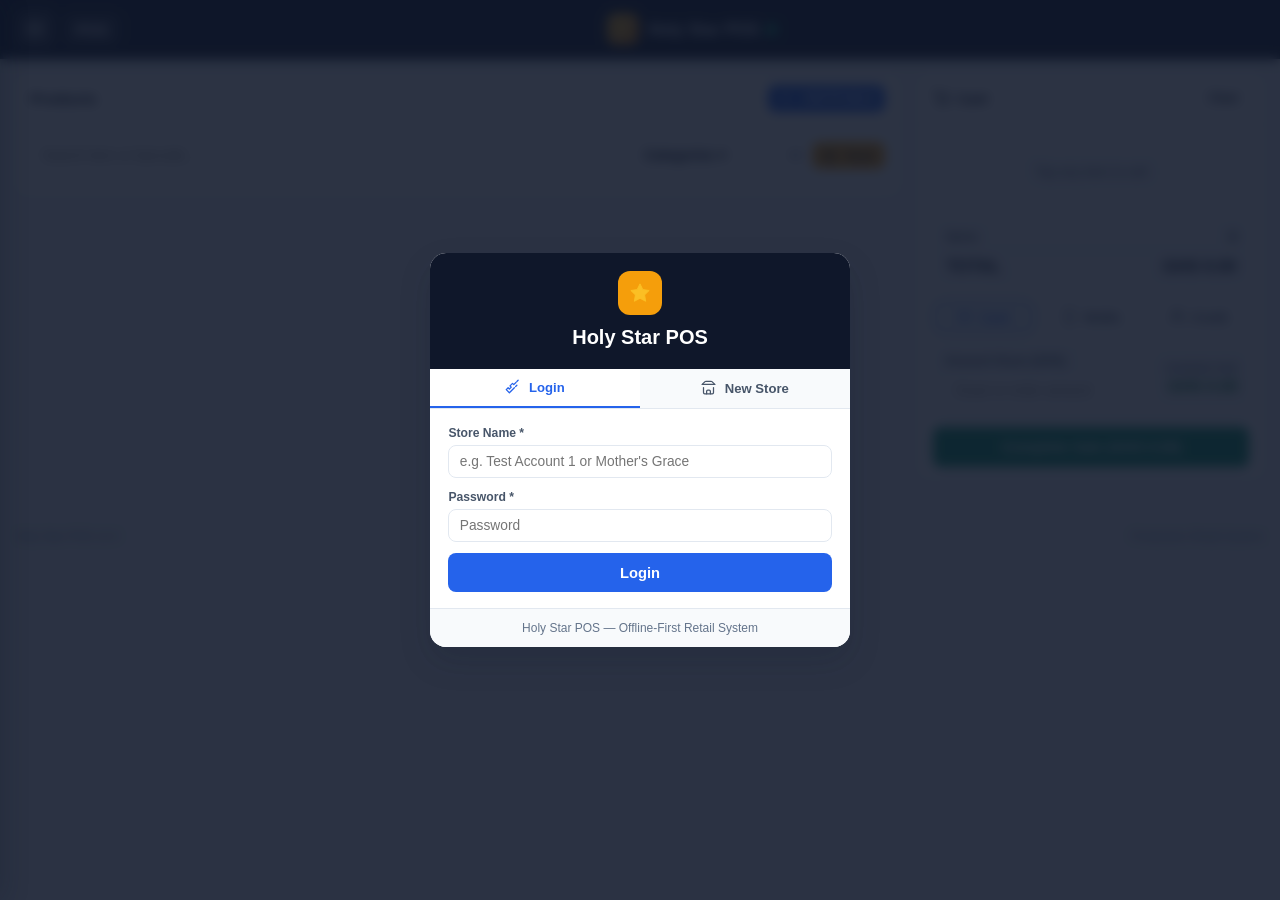
==== commit fcd3c1e4: "feat: complete UI SVG overhaul, unified login, 10-digit phone validation, and super-admin redesign" ====
--- a/index.html
+++ b/index.html
@@ -3,18 +3,20 @@
 <head>
   <meta charset="UTF-8" />
   <meta name="viewport" content="width=device-width, initial-scale=1.0, maximum-scale=1.0, user-scalable=no" />
+  <meta name="screen-orientation" content="portrait" />
+  <meta name="x5-orientation" content="portrait" />
   <meta name="theme-color" content="#0f172a" />
   <meta name="description" content="Holy Star POS — Retail POS, Inventory & Debtors" />
   <title>Holy Star POS</title>
   <link rel="manifest" href="manifest.json" />
   <link rel="icon" type="image/png" sizes="192x192" href="icon-192.png" />
   <link rel="apple-touch-icon" href="icon-192.png" />
-  <link rel="stylesheet" href="style.css?v=3.3" />
+  <link rel="stylesheet" href="style.css?v=3.4" />
   <script>
     (function () {
       try {
-        if (localStorage.getItem('holystar_sw_migrated_v13') !== '1' && navigator.onLine) {
-          localStorage.setItem('holystar_sw_migrated_v13', '1');
+        if (localStorage.getItem('holystar_sw_migrated_v14') !== '1' && navigator.onLine) {
+          localStorage.setItem('holystar_sw_migrated_v14', '1');
           Promise.all([
             'serviceWorker' in navigator
               ? navigator.serviceWorker.getRegistrations().then(function (regs) {
@@ -27,7 +29,7 @@
                 })
               : Promise.resolve()
           ]).then(function () {
-            window.location.replace(window.location.pathname + '?v=3.3');
+            window.location.replace(window.location.pathname + '?v=3.4');
           });
         }
       } catch (e) {}
@@ -37,21 +39,26 @@
 <body>
 
   <!-- ====================================================================
-       AUTH OVERLAY (LOGIN & CREATE STORE FROM ANY PHONE OR PC)
+       AUTH OVERLAY (UNIFIED LOGIN & CREATE STORE)
+       Auto-detects Super-Admin credentials without exposing admin links
        ==================================================================== -->
   <div id="auth-screen-overlay" class="auth-overlay hidden">
     <div class="auth-card">
       <div class="auth-brand-header">
-        <div class="auth-logo-circle">★</div>
+        <div class="auth-logo-circle">
+          <svg width="22" height="22" viewBox="0 0 24 24" fill="#fbbf24" stroke="#fbbf24" stroke-width="1"><polygon points="12 2 15.09 8.26 22 9.27 17 14.14 18.18 21.02 12 17.77 5.82 21.02 7 14.14 2 9.27 8.91 8.26 12 2"/></svg>
+        </div>
         <h2 style="font-size:1.25rem; font-weight:900;">Holy Star POS</h2>
       </div>
 
       <div class="auth-tabs">
         <button type="button" class="auth-tab-btn active" data-auth-tab="login">
-          🔑 Login
+          <svg width="15" height="15" viewBox="0 0 24 24" fill="none" stroke="currentColor" stroke-width="2" stroke-linecap="round" stroke-linejoin="round" style="margin-right:5px; vertical-align:-2px;"><path d="m21 2-2 2m-1.5 1.5L14 9l-2-2-4 4 2 2-3 3-2-2-3 3 5 5 8-8m2-2 2-2"/></svg>
+          Login
         </button>
         <button type="button" class="auth-tab-btn" data-auth-tab="register">
-          🏪 New Store
+          <svg width="15" height="15" viewBox="0 0 24 24" fill="none" stroke="currentColor" stroke-width="2" stroke-linecap="round" stroke-linejoin="round" style="margin-right:5px; vertical-align:-2px;"><path d="m2 7 4.41-4.41A2 2 0 0 1 7.83 2h8.34a2 2 0 0 1 1.42.59L22 7"/><path d="M4 12v8a2 2 0 0 0 2 2h12a2 2 0 0 0 2-2v-8"/><path d="M15 22v-4a2 2 0 0 0-2-2h-2a2 2 0 0 0-2 2v4"/><path d="M2 7h20"/></svg>
+          New Store
         </button>
       </div>
 
@@ -90,24 +97,24 @@
           <div class="form-group">
             <label class="form-label" for="reg-store-category">Category *</label>
             <select id="reg-store-category" class="form-control" required>
-              <option value="Provision & Mini-Mart">🛒 Provision &amp; Mini-Mart</option>
-              <option value="Biscuits & Snacks">🍪 Biscuits &amp; Snacks</option>
-              <option value="Beverages & Drinks">☕ Beverages &amp; Drinks</option>
-              <option value="Milk & Dairy">🥛 Milk &amp; Dairy</option>
-              <option value="Canned & Tin Foods">🥫 Canned &amp; Tin Foods</option>
-              <option value="Cooking Oil & Paste">🛢️ Cooking Oil &amp; Paste</option>
-              <option value="Rice, Grains & Flour">🌾 Rice, Grains &amp; Flour</option>
-              <option value="Bread & Bakery">🍞 Bread &amp; Bakery</option>
-              <option value="Soaps & Detergents">🧼 Soaps &amp; Detergents</option>
-              <option value="Toiletries & Cosmetics">🧴 Toiletries &amp; Cosmetics</option>
-              <option value="Baby Products">👶 Baby Products</option>
-              <option value="OTC Medicine & First Aid">💊 OTC Medicine &amp; First Aid</option>
-              <option value="Phone Accessories">🔌 Phone Accessories</option>
-              <option value="Stationery">📚 Stationery</option>
-              <option value="Household & Plastics">🪣 Household &amp; Plastics</option>
-              <option value="Boutique & Fashion">👗 Boutique &amp; Fashion</option>
-              <option value="Food/Restaurant">🍲 Food / Restaurant</option>
-              <option value="Other">📦 Other</option>
+              <option value="Provision & Mini-Mart">Provision &amp; Mini-Mart</option>
+              <option value="Biscuits & Snacks">Biscuits &amp; Snacks</option>
+              <option value="Beverages & Drinks">Beverages &amp; Drinks</option>
+              <option value="Milk & Dairy">Milk &amp; Dairy</option>
+              <option value="Canned & Tin Foods">Canned &amp; Tin Foods</option>
+              <option value="Cooking Oil & Paste">Cooking Oil &amp; Paste</option>
+              <option value="Rice, Grains & Flour">Rice, Grains &amp; Flour</option>
+              <option value="Bread & Bakery">Bread &amp; Bakery</option>
+              <option value="Soaps & Detergents">Soaps &amp; Detergents</option>
+              <option value="Toiletries & Cosmetics">Toiletries &amp; Cosmetics</option>
+              <option value="Baby Products">Baby Products</option>
+              <option value="OTC Medicine & First Aid">OTC Medicine &amp; First Aid</option>
+              <option value="Phone Accessories">Phone Accessories</option>
+              <option value="Stationery">Stationery</option>
+              <option value="Household & Plastics">Household &amp; Plastics</option>
+              <option value="Boutique & Fashion">Boutique &amp; Fashion</option>
+              <option value="Food/Restaurant">Food / Restaurant</option>
+              <option value="Other">Other</option>
             </select>
           </div>
 
@@ -117,8 +124,8 @@
               <input type="text" id="reg-owner-name" class="form-control" placeholder="Grace Mensah" required />
             </div>
             <div class="form-group">
-              <label class="form-label" for="reg-owner-phone">Owner Phone *</label>
-              <input type="tel" id="reg-owner-phone" class="form-control" placeholder="0244123456" required />
+              <label class="form-label" for="reg-owner-phone">Owner Phone (10 Digits) *</label>
+              <input type="tel" id="reg-owner-phone" class="form-control" placeholder="0244123456" pattern="^\d{10}$" maxlength="10" minlength="10" inputmode="numeric" required />
             </div>
           </div>
 
@@ -139,30 +146,28 @@
         </form>
       </div>
 
-      <div style="padding:0.65rem 1.1rem; background:#f8fafc; border-top:1px solid #e2e8f0; display:flex; align-items:center; justify-content:space-between; font-size:0.74rem;">
-        <button type="button" id="btn-auth-force-reset" onclick="if(window.forceResetAppCache){window.forceResetAppCache();}" style="background:none; border:none; padding:0; color:#dc2626; font-size:0.73rem; font-weight:700; cursor:pointer; text-decoration:underline;">
-          🔄 Reset Cache
-        </button>
-        <a href="super-admin.html" id="link-platform-admin" style="color:#1e3a8a; text-decoration:none; font-weight:800;">
-          🛡️ Admin
-        </a>
+      <div style="padding:0.65rem 1.1rem; background:#f8fafc; border-top:1px solid #e2e8f0; display:flex; align-items:center; justify-content:center; font-size:0.75rem; color:#64748b;">
+        <span>Holy Star POS — Offline-First Retail System</span>
       </div>
     </div>
   </div>
 
   <!-- ====================================================================
-       TOP HEADER (HAMBURGER MENU + ACTIVE SECTION + STORE NAME + STATUS)
+       TOP HEADER (CLEAN BAR WITHOUT LOGOUT BUTTON)
+       Logout is cleanly inside the Navigation Menu
        ==================================================================== -->
   <header class="app-header">
     <div class="header-left-bar">
       <button type="button" id="btn-hamburger-menu" class="btn-hamburger" aria-label="Open Navigation Menu" title="Open Navigation Menu">
-        <span class="hamburger-icon">☰</span>
+        <svg width="22" height="22" viewBox="0 0 24 24" fill="none" stroke="currentColor" stroke-width="2.4" stroke-linecap="round"><line x1="3" y1="6" x2="21" y2="6"/><line x1="3" y1="12" x2="21" y2="12"/><line x1="3" y1="18" x2="21" y2="18"/></svg>
       </button>
       <div id="header-active-section-title" class="header-section-title">POS</div>
     </div>
 
     <div class="brand-group">
-      <div class="brand-logo" aria-hidden="true">★</div>
+      <div class="brand-logo" aria-hidden="true">
+        <svg width="18" height="18" viewBox="0 0 24 24" fill="#fbbf24" stroke="#fbbf24" stroke-width="1"><polygon points="12 2 15.09 8.26 22 9.27 17 14.14 18.18 21.02 12 17.77 5.82 21.02 7 14.14 2 9.27 8.91 8.26 12 2"/></svg>
+      </div>
       <div class="header-store-title-wrap">
         <h1 id="header-shop-name">Holy Star POS</h1>
         <span id="header-conn-dot" class="conn-dot online" title="Online"></span>
@@ -171,11 +176,8 @@
 
     <div class="header-status">
       <button type="button" id="btn-install-pwa" class="btn btn-warning btn-sm hidden">
-        📲 Install
-      </button>
-      <button type="button" id="btn-logout-store" class="btn-icon-logout" title="Switch Store / Log Out">
-        <span>🚪</span>
-        <span class="btn-logout-text">Switch</span>
+        <svg width="14" height="14" viewBox="0 0 24 24" fill="none" stroke="currentColor" stroke-width="2" stroke-linecap="round" stroke-linejoin="round" style="margin-right:4px;"><path d="M21 15v4a2 2 0 0 1-2 2H5a2 2 0 0 1-2-2v-4"/><polyline points="7 10 12 15 17 10"/><line x1="12" y1="15" x2="12" y2="3"/></svg>
+        Install
       </button>
     </div>
   </header>
@@ -187,38 +189,51 @@
   <aside id="nav-drawer" class="nav-drawer">
     <div class="nav-drawer-header">
       <div class="nav-drawer-brand">
-        <div class="nav-drawer-star">★</div>
+        <div class="nav-drawer-star">
+          <svg width="18" height="18" viewBox="0 0 24 24" fill="#fbbf24" stroke="#fbbf24" stroke-width="1"><polygon points="12 2 15.09 8.26 22 9.27 17 14.14 18.18 21.02 12 17.77 5.82 21.02 7 14.14 2 9.27 8.91 8.26 12 2"/></svg>
+        </div>
         <div>
           <div class="nav-drawer-title">Holy Star POS</div>
           <div id="drawer-store-name" class="nav-drawer-store-sub">Store</div>
         </div>
       </div>
-      <button type="button" id="btn-close-nav-drawer" class="btn-drawer-close" aria-label="Close menu">✕</button>
+      <button type="button" id="btn-close-nav-drawer" class="btn-drawer-close" aria-label="Close menu">
+        <svg width="18" height="18" viewBox="0 0 24 24" fill="none" stroke="currentColor" stroke-width="2.5" stroke-linecap="round"><line x1="18" y1="6" x2="6" y2="18"/><line x1="6" y1="6" x2="18" y2="18"/></svg>
+      </button>
     </div>
 
     <div class="nav-drawer-menu">
       <button type="button" class="drawer-nav-item active" data-tab="tab-pos">
-        <span class="drawer-item-icon">🛒</span>
+        <span class="drawer-item-icon">
+          <svg width="19" height="19" viewBox="0 0 24 24" fill="none" stroke="currentColor" stroke-width="2" stroke-linecap="round" stroke-linejoin="round"><circle cx="8" cy="21" r="1"/><circle cx="19" cy="21" r="1"/><path d="M2.05 2.05h2l2.66 12.42a2 2 0 0 0 2 1.58h9.78a2 2 0 0 0 1.95-1.57l1.65-7.43H5.12"/></svg>
+        </span>
         <span class="drawer-item-label">POS</span>
       </button>
       <button type="button" class="drawer-nav-item" data-tab="tab-inventory">
-        <span class="drawer-item-icon">📦</span>
+        <span class="drawer-item-icon">
+          <svg width="19" height="19" viewBox="0 0 24 24" fill="none" stroke="currentColor" stroke-width="2" stroke-linecap="round" stroke-linejoin="round"><path d="m7.5 4.27 9 5.15"/><path d="M21 8a2 2 0 0 0-1-1.73l-7-4a2 2 0 0 0-2 0l-7 4A2 2 0 0 0 3 8v8a2 2 0 0 0 1 1.73l7 4a2 2 0 0 0 2 0l7-4A2 2 0 0 0 21 16Z"/><path d="m3.3 7 8.7 5 8.7-5"/><path d="M12 22V12"/></svg>
+        </span>
         <span class="drawer-item-label">Inventory</span>
         <span id="drawer-badge-stock" class="badge badge-warning hidden">0</span>
       </button>
       <button type="button" class="drawer-nav-item" data-tab="tab-sales">
-        <span class="drawer-item-icon">📊</span>
+        <span class="drawer-item-icon">
+          <svg width="19" height="19" viewBox="0 0 24 24" fill="none" stroke="currentColor" stroke-width="2" stroke-linecap="round" stroke-linejoin="round"><path d="M3 3v18h18"/><path d="m19 9-5 5-4-4-3 3"/></svg>
+        </span>
         <span class="drawer-item-label">Sales</span>
       </button>
       <button type="button" class="drawer-nav-item" data-tab="tab-settings">
-        <span class="drawer-item-icon">⚙️</span>
+        <span class="drawer-item-icon">
+          <svg width="19" height="19" viewBox="0 0 24 24" fill="none" stroke="currentColor" stroke-width="2" stroke-linecap="round" stroke-linejoin="round"><circle cx="12" cy="12" r="3"/><path d="M19.4 15a1.65 1.65 0 0 0 .33 1.82l.06.06a2 2 0 0 1 0 2.83 2 2 0 0 1-2.83 0l-.06-.06a1.65 1.65 0 0 0-1.82-.33 1.65 1.65 0 0 0-1 1.51V21a2 2 0 0 1-2 2 2 2 0 0 1-2-2v-.09A1.65 1.65 0 0 0 9 19.4a1.65 1.65 0 0 0-1.82.33l-.06.06a2 2 0 0 1-2.83 0 2 2 0 0 1 0-2.83l.06-.06a1.65 1.65 0 0 0 .33-1.82 1.65 1.65 0 0 0-1.51-1H3a2 2 0 0 1-2-2 2 2 0 0 1 2-2h.09A1.65 1.65 0 0 0 4.6 9a1.65 1.65 0 0 0-.33-1.82l-.06-.06a2 2 0 0 1 0-2.83 2 2 0 0 1 2.83 0l.06.06a1.65 1.65 0 0 0 1.82.33H9a1.65 1.65 0 0 0 1-1.51V3a2 2 0 0 1 2-2 2 2 0 0 1 2 2v.09a1.65 1.65 0 0 0 1 1.51 1.65 1.65 0 0 0 1.82-.33l.06-.06a2 2 0 0 1 2.83 0 2 2 0 0 1 0 2.83l-.06.06a1.65 1.65 0 0 0-.33 1.82V9a1.65 1.65 0 0 0 1.51 1H21a2 2 0 0 1 2 2 2 2 0 0 1-2 2h-.09a1.65 1.65 0 0 0-1.51 1z"/></svg>
+        </span>
         <span class="drawer-item-label">Settings</span>
       </button>
     </div>
 
     <div class="nav-drawer-footer">
       <button type="button" id="btn-drawer-logout" class="btn btn-outline btn-block btn-sm" style="color:#ef4444; border-color:#fca5a5; font-weight:700;">
-        🚪 Log Out / Switch Store
+        <svg width="16" height="16" viewBox="0 0 24 24" fill="none" stroke="currentColor" stroke-width="2" stroke-linecap="round" stroke-linejoin="round" style="margin-right:5px; vertical-align:-2px;"><path d="M9 21H5a2 2 0 0 1-2-2V5a2 2 0 0 1 2-2h4"/><polyline points="16 17 21 12 16 7"/><line x1="21" y1="12" x2="9" y2="12"/></svg>
+        Log Out / Switch Store
       </button>
     </div>
   </aside>
@@ -227,13 +242,22 @@
        SYSTEM LOCK BANNERS
        ==================================================================== -->
   <div id="clock-tamper-banner" class="system-banner banner-clock hidden">
-    <span id="clock-tamper-msg">⛔ Device clock rolled backward. Fix clock to unlock.</span>
+    <span id="clock-tamper-msg" style="display:flex; align-items:center; gap:0.4rem;">
+      <svg width="18" height="18" viewBox="0 0 24 24" fill="none" stroke="currentColor" stroke-width="2"><circle cx="12" cy="12" r="10"/><line x1="12" y1="8" x2="12" y2="12"/><line x1="12" y1="16" x2="12.01" y2="16"/></svg>
+      Device clock rolled backward. Fix clock to unlock.
+    </span>
     <button type="button" id="btn-recheck-clock" class="btn btn-warning btn-sm">Re-Check</button>
   </div>
 
   <div id="expired-license-banner" class="system-banner banner-expired hidden">
-    <span>🔒 Subscription Expired (Read-Only)</span>
-    <button type="button" id="btn-banner-unlock" class="btn btn-danger btn-sm">🔑 Unlock</button>
+    <span style="display:flex; align-items:center; gap:0.4rem;">
+      <svg width="18" height="18" viewBox="0 0 24 24" fill="none" stroke="currentColor" stroke-width="2"><rect width="18" height="11" x="3" y="11" rx="2" ry="2"/><path d="M7 11V7a5 5 0 0 1 10 0v4"/></svg>
+      Subscription Expired (Read-Only)
+    </span>
+    <button type="button" id="btn-banner-unlock" class="btn btn-danger btn-sm">
+      <svg width="14" height="14" viewBox="0 0 24 24" fill="none" stroke="currentColor" stroke-width="2" style="margin-right:4px;"><path d="m21 2-2 2m-1.5 1.5L14 9l-2-2-4 4 2 2-3 3-2-2-3 3 5 5 8-8m2-2 2-2"/></svg>
+      Unlock
+    </button>
   </div>
 
   <!-- ====================================================================
@@ -242,7 +266,7 @@
   <main class="app-main">
 
     <!-- ==================================================================
-         TAB 1: POS (5-PER-ROW COMPACT GRID & SMART CHECKOUT)
+         TAB 1: POS (5-PER-ROW COMPACT GRID, CATEGORIES DROPDOWN & SMART CHECKOUT)
          ================================================================== -->
     <section id="tab-pos" class="tab-panel active">
       <div class="pos-grid">
@@ -251,28 +275,39 @@
         <div class="card">
           <div class="card-header">
             <h2 class="card-title">Products</h2>
-            <button type="button" id="btn-pos-add-stock" class="btn btn-primary btn-sm">➕ Add Product</button>
+            <button type="button" id="btn-pos-add-stock" class="btn btn-primary btn-sm">
+              <svg width="14" height="14" viewBox="0 0 24 24" fill="none" stroke="currentColor" stroke-width="2.5" stroke-linecap="round" style="margin-right:4px; vertical-align:-2px;"><line x1="12" y1="5" x2="12" y2="19"/><line x1="5" y1="12" x2="19" y2="12"/></svg>
+              Add Product
+            </button>
           </div>
           <div class="card-body">
             <div class="pos-filter-bar">
               <div class="pos-search-wrap">
-                <input type="search" id="pos-search-input" class="form-control" placeholder="🔍 Search item or barcode..." autocomplete="off" />
-              </div>
+                <input type="search" id="pos-search-input" class="form-control" placeholder="Search item or barcode..." autocomplete="off" />
+              </div>
+              <select id="pos-category-select" class="form-control pos-cat-select" aria-label="Filter category">
+                <option value="ALL">Categories ▾</option>
+              </select>
               <button type="button" id="btn-pos-scan-barcode" class="btn btn-warning btn-sm" title="Scan Barcode">
-                📷 Scan
+                <svg width="15" height="15" viewBox="0 0 24 24" fill="none" stroke="currentColor" stroke-width="2" stroke-linecap="round" stroke-linejoin="round" style="margin-right:3px; vertical-align:-2px;"><path d="M14.5 4h-5L7 7H4a2 2 0 0 0-2 2v9a2 2 0 0 0 2 2h16a2 2 0 0 0 2-2V9a2 2 0 0 0-2-2h-3l-2.5-3z"/><circle cx="12" cy="13" r="3"/></svg>
+                Scan
               </button>
             </div>
 
-            <div id="pos-category-chips" class="category-chips"></div>
+            <!-- Fallback hidden container for legacy references -->
+            <div id="pos-category-chips" class="hidden"></div>
 
             <div id="pos-product-grid" class="product-grid"></div>
           </div>
         </div>
 
-        <!-- Right: Active Cart & Checkout -->
-        <div class="card cart-panel">
+        <!-- Right: Active Cart & Checkout (Desktop Sticky / Mobile Bottom) -->
+        <div id="main-cart-panel" class="card cart-panel">
           <div class="card-header">
-            <h2 class="card-title">Cart</h2>
+            <h2 class="card-title" style="display:flex; align-items:center; gap:0.4rem;">
+              <svg width="18" height="18" viewBox="0 0 24 24" fill="none" stroke="currentColor" stroke-width="2" stroke-linecap="round" stroke-linejoin="round"><circle cx="8" cy="21" r="1"/><circle cx="19" cy="21" r="1"/><path d="M2.05 2.05h2l2.66 12.42a2 2 0 0 0 2 1.58h9.78a2 2 0 0 0 1.95-1.57l1.65-7.43H5.12"/></svg>
+              Cart
+            </h2>
             <button type="button" id="btn-clear-cart" class="btn btn-outline btn-sm">Clear</button>
           </div>
           <div class="card-body">
@@ -280,14 +315,18 @@
             <!-- Non-Blocking Sale Completed Banner (Optional Receipt) -->
             <div id="sale-completed-banner" class="sale-done-banner hidden">
               <div>
-                <div style="font-weight:900; font-size:0.84rem;">✅ Sale Completed!</div>
+                <div style="font-weight:900; font-size:0.84rem; display:flex; align-items:center; gap:0.35rem;">
+                  <svg width="16" height="16" viewBox="0 0 24 24" fill="none" stroke="#15803d" stroke-width="2.5" stroke-linecap="round" stroke-linejoin="round"><polyline points="20 6 9 17 4 12"/></svg>
+                  Sale Completed!
+                </div>
                 <div id="sale-completed-sub" style="font-size:0.74rem;">Saved to Sales</div>
               </div>
               <div style="display:flex; gap:0.35rem;">
                 <button type="button" id="btn-banner-view-receipt" class="btn btn-outline btn-sm" style="background:#fff;">
-                  🧾 Receipt
+                  <svg width="13" height="13" viewBox="0 0 24 24" fill="none" stroke="currentColor" stroke-width="2" stroke-linecap="round" stroke-linejoin="round" style="margin-right:3px; vertical-align:-2px;"><path d="M14 2H6a2 2 0 0 0-2 2v16a2 2 0 0 0 2 2h12a2 2 0 0 0 2-2V8z"/><polyline points="14 2 14 8 20 8"/><line x1="16" x2="8" y1="13" y2="13"/><line x1="16" x2="8" y1="17" y2="17"/></svg>
+                  Receipt
                 </button>
-                <button type="button" id="btn-banner-dismiss-sale" class="btn btn-sm" style="background:transparent; color:#065f46;">✕</button>
+                <button type="button" id="btn-banner-dismiss-sale" class="btn btn-sm" style="background:transparent; color:#065f46; font-size:1.1rem; padding:0 6px;">&times;</button>
               </div>
             </div>
 
@@ -309,9 +348,18 @@
             <!-- Payment Method -->
             <div class="form-group">
               <div class="payment-methods-grid">
-                <button type="button" class="pay-method-option active" data-method="Cash">💵 Cash</button>
-                <button type="button" class="pay-method-option" data-method="MoMo">📱 MoMo</button>
-                <button type="button" class="pay-method-option credit-opt" data-method="Credit">📒 Credit</button>
+                <button type="button" class="pay-method-option active" data-method="Cash">
+                  <svg width="15" height="15" viewBox="0 0 24 24" fill="none" stroke="currentColor" stroke-width="2" stroke-linecap="round" stroke-linejoin="round" style="margin-right:4px; vertical-align:-2px;"><rect width="20" height="12" x="2" y="6" rx="2"/><circle cx="12" cy="12" r="2"/></svg>
+                  Cash
+                </button>
+                <button type="button" class="pay-method-option" data-method="MoMo">
+                  <svg width="15" height="15" viewBox="0 0 24 24" fill="none" stroke="currentColor" stroke-width="2" stroke-linecap="round" stroke-linejoin="round" style="margin-right:4px; vertical-align:-2px;"><rect width="14" height="20" x="5" y="2" rx="2"/><line x1="12" y1="18" x2="12.01" y2="18"/></svg>
+                  MoMo
+                </button>
+                <button type="button" class="pay-method-option credit-opt" data-method="Credit">
+                  <svg width="15" height="15" viewBox="0 0 24 24" fill="none" stroke="currentColor" stroke-width="2" stroke-linecap="round" stroke-linejoin="round" style="margin-right:4px; vertical-align:-2px;"><path d="M17 21v-2a4 4 0 0 0-4-4H5a4 4 0 0 0-4 4v2"/><circle cx="9" cy="7" r="4"/><path d="M23 21v-2a4 4 0 0 0-3-3.87"/><path d="M16 3.13a4 4 0 0 1 0 7.75"/></svg>
+                  Credit
+                </button>
               </div>
             </div>
 
@@ -329,10 +377,10 @@
               </div>
             </div>
 
-            <!-- MoMo Customer Number Box (Compulsory for MoMo checkout) -->
+            <!-- MoMo Customer Number Box (Compulsory 10 digits for MoMo checkout) -->
             <div id="momo-payment-fields" class="form-group hidden" style="background:#eff6ff; padding:0.55rem 0.65rem; border-radius:8px; border:1px solid #bfdbfe;">
-              <label class="form-label" for="momo-phone-input">Customer MoMo Number *</label>
-              <input type="tel" id="momo-phone-input" class="form-control" placeholder="024XXXXXXX or 05XXXXXXXX" required />
+              <label class="form-label" for="momo-phone-input">Customer MoMo Number (10 Digits) *</label>
+              <input type="tel" id="momo-phone-input" class="form-control" placeholder="0244123456" pattern="^\d{10}$" maxlength="10" minlength="10" inputmode="numeric" />
             </div>
 
             <!-- Credit Fields -->
@@ -347,7 +395,7 @@
               </div>
               <div style="display:grid; grid-template-columns:1fr 1fr; gap:0.45rem;">
                 <div class="form-group">
-                  <input type="tel" id="credit-customer-phone" class="form-control" placeholder="Phone *" />
+                  <input type="tel" id="credit-customer-phone" class="form-control" placeholder="Phone (10 Digits) *" pattern="^\d{10}$" maxlength="10" minlength="10" inputmode="numeric" />
                 </div>
                 <div class="form-group">
                   <input type="text" id="credit-customer-location" class="form-control" placeholder="Location *" />
@@ -380,6 +428,18 @@
         </div>
 
       </div>
+
+      <!-- Floating Draggable Basket Button on Mobile -->
+      <div id="floating-cart-basket" class="floating-basket-btn" aria-label="Open Cart" title="Cart Checkout">
+        <div class="floating-basket-icon-wrap">
+          <svg width="22" height="22" viewBox="0 0 24 24" fill="none" stroke="currentColor" stroke-width="2.3" stroke-linecap="round" stroke-linejoin="round"><circle cx="8" cy="21" r="1"/><circle cx="19" cy="21" r="1"/><path d="M2.05 2.05h2l2.66 12.42a2 2 0 0 0 2 1.58h9.78a2 2 0 0 0 1.95-1.57l1.65-7.43H5.12"/></svg>
+          <span id="floating-basket-badge" class="floating-basket-badge">0</span>
+        </div>
+        <div class="floating-basket-content">
+          <span class="floating-basket-label">Cart</span>
+          <span id="floating-basket-total" class="floating-basket-total">GHS 0.00</span>
+        </div>
+      </div>
     </section>
 
     <!-- ==================================================================
@@ -410,16 +470,20 @@
         <div class="card-header">
           <h2 class="card-title">Stock</h2>
           <button type="button" id="btn-open-product-modal" class="btn btn-primary btn-sm">
-            ➕ Add Product
+            <svg width="14" height="14" viewBox="0 0 24 24" fill="none" stroke="currentColor" stroke-width="2.5" stroke-linecap="round" style="margin-right:4px; vertical-align:-2px;"><line x1="12" y1="5" x2="12" y2="19"/><line x1="5" y1="12" x2="19" y2="12"/></svg>
+            Add Product
           </button>
         </div>
         <div class="card-body">
           <div class="pos-filter-bar">
             <div class="pos-search-wrap">
-              <input type="search" id="inv-search-input" class="form-control" placeholder="🔍 Search stock..." />
-            </div>
-            <select id="inv-stock-filter" class="form-control" style="max-width:160px;">
-              <option value="ALL">All</option>
+              <input type="search" id="inv-search-input" class="form-control" placeholder="Search stock..." />
+            </div>
+            <select id="inv-category-select" class="form-control pos-cat-select" style="max-width:180px;" aria-label="Filter category">
+              <option value="ALL">Categories ▾</option>
+            </select>
+            <select id="inv-stock-filter" class="form-control" style="max-width:140px;">
+              <option value="ALL">All Stock</option>
               <option value="LOW">Low Stock</option>
               <option value="OUT">Out of Stock</option>
             </select>
@@ -453,9 +517,13 @@
         <button type="button" id="btn-back-to-sales" class="btn btn-outline btn-sm" style="font-weight:800;">
           ← Back to Sales
         </button>
-        <span style="font-size:0.9rem; font-weight:800; color:var(--text-primary);">📒 Debtors Book</span>
+        <span style="font-size:0.9rem; font-weight:800; color:var(--text-primary); display:flex; align-items:center; gap:0.35rem;">
+          <svg width="17" height="17" viewBox="0 0 24 24" fill="none" stroke="currentColor" stroke-width="2" stroke-linecap="round" stroke-linejoin="round"><path d="M17 21v-2a4 4 0 0 0-4-4H5a4 4 0 0 0-4 4v2"/><circle cx="9" cy="7" r="4"/><path d="M23 21v-2a4 4 0 0 0-3-3.87"/><path d="M16 3.13a4 4 0 0 1 0 7.75"/></svg>
+          Debtors Book
+        </span>
         <button type="button" id="btn-open-manual-debtor-modal" class="btn btn-primary btn-sm">
-          ➕ Add Debtor
+          <svg width="13" height="13" viewBox="0 0 24 24" fill="none" stroke="currentColor" stroke-width="2.5" stroke-linecap="round" style="margin-right:3px; vertical-align:-2px;"><line x1="12" y1="5" x2="12" y2="19"/><line x1="5" y1="12" x2="19" y2="12"/></svg>
+          Add Debtor
         </button>
       </div>
 
@@ -481,10 +549,10 @@
         <div class="card-body">
           <div class="pos-filter-bar">
             <div class="pos-search-wrap">
-              <input type="search" id="debtors-search-input" class="form-control" placeholder="🔍 Search name, phone, location..." />
+              <input type="search" id="debtors-search-input" class="form-control" placeholder="Search name, phone, location..." />
             </div>
             <select id="debtors-status-filter" class="form-control" style="max-width:150px;">
-              <option value="ALL">All</option>
+              <option value="ALL">All Status</option>
               <option value="Unpaid">Unpaid</option>
               <option value="Cleared">Cleared</option>
             </select>
@@ -510,26 +578,34 @@
     </section>
 
     <!-- ==================================================================
-         TAB 3: SALES (PERIOD FILTERS, DEBTORS BUTTON & CLOSE DAY)
+         TAB 3: SALES (PERIOD DROPDOWN, VISUAL CHART, DEBTORS BUTTON & CLOSE DAY)
          ================================================================== -->
     <section id="tab-sales" class="tab-panel">
       <div class="card" style="margin-bottom:0.85rem;">
-        <div class="card-header" style="flex-wrap:wrap; gap:0.5rem; justify-content:space-between;">
-          <div class="period-pills-bar">
-            <button type="button" class="period-pill-btn active" data-period="TODAY" id="btn-sales-today">Today</button>
-            <button type="button" class="period-pill-btn" data-period="DATE" id="btn-sales-pick-date">Pick Date</button>
+        <div class="card-header" style="flex-wrap:wrap; gap:0.5rem; justify-content:space-between; align-items:center;">
+          <!-- Dropdown Period Filter -->
+          <div style="display:flex; align-items:center; gap:0.5rem; flex-wrap:wrap;">
+            <div style="position:relative;">
+              <select id="sales-period-select" class="form-control" style="font-weight:800; font-size:0.82rem; padding:0.38rem 0.75rem; min-width:160px; background:#f8fafc; border:1.5px solid var(--border); border-radius:8px; cursor:pointer;" aria-label="Filter Period">
+                <option value="TODAY">Filter Period ▾ Today</option>
+                <option value="YESTERDAY">Filter Period ▾ Yesterday</option>
+                <option value="WEEK">Filter Period ▾ This Week</option>
+                <option value="MONTH">Filter Period ▾ This Month</option>
+                <option value="ALL">Filter Period ▾ All-Time</option>
+                <option value="DATE">Pick Specific Date...</option>
+              </select>
+            </div>
             <input type="date" id="sales-date-picker" class="form-control hidden" style="width:auto; padding:0.28rem 0.5rem; font-size:0.78rem; font-weight:700;" />
-            <button type="button" class="period-pill-btn" data-period="WEEK">This Week</button>
-            <button type="button" class="period-pill-btn" data-period="MONTH">This Month</button>
-            <button type="button" class="period-pill-btn" data-period="ALL">All-Time</button>
           </div>
 
           <div style="display:flex; align-items:center; gap:0.45rem;">
             <button type="button" id="btn-sales-open-debtors" class="btn btn-outline btn-sm" style="font-weight:800; background:#f8fafc; border-color:#cbd5e1;">
-              👥 Debtors (<span id="sales-badge-debtors">0</span>)
+              <svg width="15" height="15" viewBox="0 0 24 24" fill="none" stroke="currentColor" stroke-width="2" stroke-linecap="round" stroke-linejoin="round" style="margin-right:4px; vertical-align:-2px;"><path d="M17 21v-2a4 4 0 0 0-4-4H5a4 4 0 0 0-4 4v2"/><circle cx="9" cy="7" r="4"/><path d="M23 21v-2a4 4 0 0 0-3-3.87"/><path d="M16 3.13a4 4 0 0 1 0 7.75"/></svg>
+              Debtors (<span id="sales-badge-debtors">0</span>)
             </button>
             <button type="button" id="btn-open-close-day-modal" class="btn btn-warning btn-sm">
-              🔒 Close Day
+              <svg width="14" height="14" viewBox="0 0 24 24" fill="none" stroke="currentColor" stroke-width="2" stroke-linecap="round" stroke-linejoin="round" style="margin-right:4px; vertical-align:-2px;"><rect width="18" height="11" x="3" y="11" rx="2" ry="2"/><path d="M7 11V7a5 5 0 0 1 10 0v4"/></svg>
+              Close Day
             </button>
           </div>
         </div>
@@ -558,20 +634,40 @@
         </div>
       </div>
 
+      <!-- Interactive Visual Sales & Profit Chart (Revenue vs. Profit) -->
+      <div class="card" style="margin-bottom:0.85rem;">
+        <div class="card-header" style="justify-content:space-between; align-items:center;">
+          <h3 class="card-title" style="display:flex; align-items:center; gap:0.4rem;">
+            <svg width="18" height="18" viewBox="0 0 24 24" fill="none" stroke="currentColor" stroke-width="2" stroke-linecap="round" stroke-linejoin="round"><path d="M3 3v18h18"/><path d="m19 9-5 5-4-4-3 3"/></svg>
+            Sales &amp; Profit Performance
+          </h3>
+          <div id="sales-chart-legend" style="display:flex; align-items:center; gap:0.85rem; font-size:0.75rem; font-weight:800;">
+            <span style="display:inline-flex; align-items:center; gap:0.35rem;"><span style="width:10px; height:10px; background:#4f46e5; border-radius:2px;"></span> Revenue</span>
+            <span style="display:inline-flex; align-items:center; gap:0.35rem;"><span style="width:10px; height:10px; background:#10b981; border-radius:2px;"></span> Profit</span>
+          </div>
+        </div>
+        <div class="card-body" style="padding:0.75rem 1rem;">
+          <canvas id="sales-profit-chart" height="190" style="width:100%; height:190px; display:block;"></canvas>
+        </div>
+      </div>
+
       <!-- Archived Closed Days List (Click any date to view Daily Close Receipt) -->
       <div id="closed-days-archive-card" class="card hidden" style="margin-bottom:0.85rem;">
         <div class="card-header">
-          <h3 class="card-title">📁 Archived Daily Close Receipts</h3>
+          <h3 class="card-title" style="display:flex; align-items:center; gap:0.4rem;">
+            <svg width="17" height="17" viewBox="0 0 24 24" fill="none" stroke="currentColor" stroke-width="2" stroke-linecap="round" stroke-linejoin="round"><path d="M22 19a2 2 0 0 1-2 2H4a2 2 0 0 1-2-2V5a2 2 0 0 1 2-2h5l2 3h9a2 2 0 0 1 2 2z"/></svg>
+            Archived Daily Close Receipts
+          </h3>
         </div>
         <div class="card-body" style="padding:0.6rem 1rem;">
           <div id="closed-days-chips-list" style="display:flex; gap:0.45rem; flex-wrap:wrap;"></div>
         </div>
       </div>
 
-      <!-- Sales Table -->
+      <!-- Sales Table with Inline Payment Details -->
       <div class="card" style="margin-bottom:0.85rem;">
         <div class="card-header">
-          <h3 class="card-title">Sales</h3>
+          <h3 class="card-title">Sales History</h3>
         </div>
         <div class="card-body" style="padding:0;">
           <div class="table-responsive">
@@ -580,7 +676,7 @@
                 <tr>
                   <th>Time</th>
                   <th>Items</th>
-                  <th>Method</th>
+                  <th>Payment Details</th>
                   <th>Total</th>
                   <th>Profit</th>
                   <th>Receipt</th>
@@ -617,7 +713,7 @@
     </section>
 
     <!-- ==================================================================
-         TAB 5: SETTINGS (CLOUD SYNC, STORE INFO, LICENSE & BACKUP)
+         TAB 4: SETTINGS (CLOUD SYNC, STORE INFO, LICENSE, BACKUP & VERSION)
          ================================================================== -->
     <section id="tab-settings" class="tab-panel">
       <div class="settings-grid">
@@ -625,7 +721,10 @@
         <!-- Card 1: Cloud Sync & Store Profile -->
         <div class="card">
           <div class="card-header">
-            <h2 class="card-title">☁️ Cloud Sync &amp; Store Info</h2>
+            <h2 class="card-title" style="display:flex; align-items:center; gap:0.4rem;">
+              <svg width="18" height="18" viewBox="0 0 24 24" fill="none" stroke="currentColor" stroke-width="2" stroke-linecap="round" stroke-linejoin="round"><path d="M17.5 19H9a7 7 0 1 1 6.71-9h1.79a4.5 4.5 0 1 1 0 9Z"/></svg>
+              Cloud Sync &amp; Store Info
+            </h2>
             <span id="license-status-pill" class="badge badge-success">
               <span id="license-pill-text">Active</span>
             </span>
@@ -638,7 +737,8 @@
                 <span id="settings-last-synced-text" style="font-size:0.74rem; color:#475569;">Not synced yet</span>
               </div>
               <button type="button" id="btn-sync-online-settings" class="btn btn-primary btn-block">
-                🔄 Update Store
+                <svg width="15" height="15" viewBox="0 0 24 24" fill="none" stroke="currentColor" stroke-width="2.3" stroke-linecap="round" stroke-linejoin="round" style="margin-right:5px; vertical-align:-2px;"><path d="M21 2v6h-6"/><path d="M3 12a9 9 0 0 1 15-6.7L21 8"/><path d="M3 22v-6h6"/><path d="M21 12a9 9 0 0 1-15 6.7L3 16"/></svg>
+                Update Store
               </button>
             </div>
 
@@ -659,15 +759,18 @@
               </div>
               <div style="display:grid; grid-template-columns:1fr 1fr; gap:0.55rem;">
                 <div class="form-group">
-                  <label class="form-label" for="setting-owner-phone">Owner Phone *</label>
-                  <input type="tel" id="setting-owner-phone" class="form-control" required />
+                  <label class="form-label" for="setting-owner-phone">Owner Phone (10 Digits) *</label>
+                  <input type="tel" id="setting-owner-phone" class="form-control" pattern="^\d{10}$" maxlength="10" minlength="10" inputmode="numeric" required />
                 </div>
                 <div class="form-group">
                   <label class="form-label" for="setting-shop-location">Location</label>
                   <input type="text" id="setting-shop-location" class="form-control" />
                 </div>
               </div>
-              <button type="submit" class="btn btn-success btn-block">💾 Save Profile</button>
+              <button type="submit" class="btn btn-success btn-block">
+                <svg width="15" height="15" viewBox="0 0 24 24" fill="none" stroke="currentColor" stroke-width="2" stroke-linecap="round" stroke-linejoin="round" style="margin-right:4px; vertical-align:-2px;"><path d="M19 21H5a2 2 0 0 1-2-2V5a2 2 0 0 1 2-2h11l5 5v11a2 2 0 0 1-2 2z"/><polyline points="17 21 17 13 7 13 7 21"/><polyline points="7 3 7 8 15 8"/></svg>
+                Save Profile
+              </button>
             </form>
           </div>
         </div>
@@ -675,7 +778,10 @@
         <!-- Card 2: Subscription Token & Local Backup -->
         <div class="card">
           <div class="card-header">
-            <h2 class="card-title">🔑 Subscription &amp; Backup</h2>
+            <h2 class="card-title" style="display:flex; align-items:center; gap:0.4rem;">
+              <svg width="18" height="18" viewBox="0 0 24 24" fill="none" stroke="currentColor" stroke-width="2" stroke-linecap="round" stroke-linejoin="round"><path d="m21 2-2 2m-1.5 1.5L14 9l-2-2-4 4 2 2-3 3-2-2-3 3 5 5 8-8m2-2 2-2"/></svg>
+              Subscription &amp; Backup
+            </h2>
           </div>
           <div class="card-body">
             <div style="background:var(--bg-muted); border:1px solid var(--border); border-radius:8px; padding:0.7rem; margin-bottom:0.85rem;">
@@ -710,14 +816,44 @@
             </form>
 
             <div style="display:grid; grid-template-columns:1fr 1fr; gap:0.5rem; margin-bottom:0.75rem;">
-              <button type="button" id="btn-export-backup" class="btn btn-outline btn-sm">⬇️ Export File</button>
-              <label class="btn btn-outline btn-sm" style="cursor:pointer; margin:0;">
-                ⬆️ Restore File
+              <button type="button" id="btn-export-backup" class="btn btn-outline btn-sm">
+                <svg width="14" height="14" viewBox="0 0 24 24" fill="none" stroke="currentColor" stroke-width="2" stroke-linecap="round" stroke-linejoin="round" style="margin-right:4px; vertical-align:-2px;"><path d="M21 15v4a2 2 0 0 1-2 2H5a2 2 0 0 1-2-2v-4"/><polyline points="7 10 12 15 17 10"/><line x1="12" y1="15" x2="12" y2="3"/></svg>
+                Export File
+              </button>
+              <label class="btn btn-outline btn-sm" style="cursor:pointer; margin:0; display:flex; align-items:center; justify-content:center;">
+                <svg width="14" height="14" viewBox="0 0 24 24" fill="none" stroke="currentColor" stroke-width="2" stroke-linecap="round" stroke-linejoin="round" style="margin-right:4px; vertical-align:-2px;"><path d="M21 15v4a2 2 0 0 1-2 2H5a2 2 0 0 1-2-2v-4"/><polyline points="17 8 12 3 7 8"/><line x1="12" y1="3" x2="12" y2="15"/></svg>
+                Restore File
                 <input type="file" id="restore-file-input" accept=".json,application/json" style="display:none;" />
               </label>
             </div>
 
             <div id="used-tokens-list" class="hidden"></div>
+          </div>
+        </div>
+
+        <!-- Card 3: App Version & Maintenance (Explains "Reset Cache") -->
+        <div class="card" style="grid-column: 1 / -1;">
+          <div class="card-header">
+            <h2 class="card-title" style="display:flex; align-items:center; gap:0.4rem;">
+              <svg width="18" height="18" viewBox="0 0 24 24" fill="none" stroke="currentColor" stroke-width="2" stroke-linecap="round" stroke-linejoin="round"><path d="M21 2v6h-6"/><path d="M3 12a9 9 0 0 1 15-6.7L21 8"/><path d="M3 22v-6h6"/><path d="M21 12a9 9 0 0 1-15 6.7L3 16"/></svg>
+              App Version &amp; Maintenance
+            </h2>
+          </div>
+          <div class="card-body">
+            <div style="background:#f8fafc; border:1px solid #e2e8f0; border-radius:10px; padding:0.9rem; display:flex; flex-direction:column; gap:0.6rem;">
+              <div style="font-size:0.86rem; font-weight:800; color:#0f172a;">
+                Experiencing a visual issue or want to load the newest update immediately?
+              </div>
+              <p style="font-size:0.8rem; color:#64748b; margin:0; line-height:1.45;">
+                Tapping <strong>Refresh App Version</strong> clears stale offline Service Worker caches (cached HTML, CSS, and script files) and re-fetches the latest version from the cloud. <strong>Your store inventory, sales history, and debtors book are stored safely in local IndexedDB and are NEVER erased by this action.</strong>
+              </p>
+              <div>
+                <button type="button" id="btn-settings-refresh-version" onclick="if(window.forceResetAppCache){window.forceResetAppCache();}" class="btn btn-outline btn-block" style="font-weight:800; color:#dc2626; border-color:#fca5a5; background:#ffffff;">
+                  <svg width="15" height="15" viewBox="0 0 24 24" fill="none" stroke="currentColor" stroke-width="2.3" stroke-linecap="round" stroke-linejoin="round" style="margin-right:5px; vertical-align:-2px;"><path d="M21 2v6h-6"/><path d="M3 12a9 9 0 0 1 15-6.7L21 8"/><path d="M3 22v-6h6"/><path d="M21 12a9 9 0 0 1-15 6.7L3 16"/></svg>
+                  Refresh App Version
+                </button>
+              </div>
+            </div>
           </div>
         </div>
 
@@ -732,7 +868,10 @@
   <div id="modal-product" class="modal-backdrop hidden">
     <div class="modal-box">
       <div class="modal-header">
-        <h3 id="modal-product-title">➕ Add Product</h3>
+        <h3 id="modal-product-title" style="display:flex; align-items:center; gap:0.35rem;">
+          <svg width="18" height="18" viewBox="0 0 24 24" fill="none" stroke="currentColor" stroke-width="2.5" stroke-linecap="round"><line x1="12" y1="5" x2="12" y2="19"/><line x1="5" y1="12" x2="19" y2="12"/></svg>
+          Add Product
+        </h3>
         <button type="button" class="modal-close" data-close="modal-product">&times;</button>
       </div>
       <form id="form-product" autocomplete="off">
@@ -772,7 +911,9 @@
               <label class="form-label" for="prod-barcode">Barcode</label>
               <div style="display:flex; gap:0.35rem;">
                 <input type="text" id="prod-barcode" class="form-control" placeholder="Optional" />
-                <button type="button" id="btn-modal-scan-barcode" class="btn btn-warning btn-sm">📷</button>
+                <button type="button" id="btn-modal-scan-barcode" class="btn btn-warning btn-sm">
+                  <svg width="15" height="15" viewBox="0 0 24 24" fill="none" stroke="currentColor" stroke-width="2"><path d="M14.5 4h-5L7 7H4a2 2 0 0 0-2 2v9a2 2 0 0 0 2 2h16a2 2 0 0 0 2-2V9a2 2 0 0 0-2-2h-3l-2.5-3z"/><circle cx="12" cy="13" r="3"/></svg>
+                </button>
               </div>
             </div>
           </div>
@@ -825,7 +966,10 @@
   <div id="modal-cash-shortfall" class="modal-backdrop hidden">
     <div class="modal-box" style="max-width:420px;">
       <div class="modal-header">
-        <h3>💵 Partial Cash Payment</h3>
+        <h3 style="display:flex; align-items:center; gap:0.35rem;">
+          <svg width="18" height="18" viewBox="0 0 24 24" fill="none" stroke="currentColor" stroke-width="2" stroke-linecap="round" stroke-linejoin="round"><rect width="20" height="12" x="2" y="6" rx="2"/><circle cx="12" cy="12" r="2"/></svg>
+          Partial Cash Payment
+        </h3>
         <button type="button" class="modal-close" data-close="modal-cash-shortfall">&times;</button>
       </div>
       <div class="modal-body">
@@ -835,10 +979,12 @@
 
         <div id="shortfall-choice-buttons" style="display:flex; flex-direction:column; gap:0.55rem;">
           <button type="button" id="btn-shortfall-choose-debtor" class="btn btn-primary btn-lg btn-block">
-            📒 Add Remainder (<span id="shortfall-btn-rem-amount">GHS 0.00</span>) to Debtors
+            <svg width="16" height="16" viewBox="0 0 24 24" fill="none" stroke="currentColor" stroke-width="2" stroke-linecap="round" stroke-linejoin="round" style="margin-right:5px; vertical-align:-2px;"><path d="M17 21v-2a4 4 0 0 0-4-4H5a4 4 0 0 0-4 4v2"/><circle cx="9" cy="7" r="4"/><path d="M23 21v-2a4 4 0 0 0-3-3.87"/><path d="M16 3.13a4 4 0 0 1 0 7.75"/></svg>
+            Add Remainder (<span id="shortfall-btn-rem-amount">GHS 0.00</span>) to Debtors
           </button>
           <button type="button" id="btn-shortfall-adjust-items" class="btn btn-outline btn-lg btn-block">
-            🛒 Remove / Adjust Items
+            <svg width="16" height="16" viewBox="0 0 24 24" fill="none" stroke="currentColor" stroke-width="2" stroke-linecap="round" stroke-linejoin="round" style="margin-right:5px; vertical-align:-2px;"><circle cx="8" cy="21" r="1"/><circle cx="19" cy="21" r="1"/><path d="M2.05 2.05h2l2.66 12.42a2 2 0 0 0 2 1.58h9.78a2 2 0 0 0 1.95-1.57l1.65-7.43H5.12"/></svg>
+            Remove / Adjust Items
           </button>
         </div>
 
@@ -850,8 +996,8 @@
           </div>
           <div style="display:grid; grid-template-columns:1fr 1fr; gap:0.5rem;">
             <div class="form-group">
-              <label class="form-label" for="shortfall-cust-phone">Phone *</label>
-              <input type="tel" id="shortfall-cust-phone" class="form-control" placeholder="024XXXXXXX" required />
+              <label class="form-label" for="shortfall-cust-phone">Phone (10 Digits) *</label>
+              <input type="tel" id="shortfall-cust-phone" class="form-control" placeholder="0244123456" pattern="^\d{10}$" maxlength="10" minlength="10" inputmode="numeric" required />
             </div>
             <div class="form-group">
               <label class="form-label" for="shortfall-cust-location">Location *</label>
@@ -859,7 +1005,8 @@
             </div>
           </div>
           <button type="submit" class="btn btn-success btn-lg btn-block">
-            ✅ Save Sale &amp; Record Remainder in Debtors
+            <svg width="15" height="15" viewBox="0 0 24 24" fill="none" stroke="currentColor" stroke-width="2.5" stroke-linecap="round" stroke-linejoin="round" style="margin-right:4px; vertical-align:-2px;"><polyline points="20 6 9 17 4 12"/></svg>
+            Save Sale &amp; Record Remainder in Debtors
           </button>
         </form>
       </div>
@@ -872,7 +1019,10 @@
   <div id="modal-restock" class="modal-backdrop hidden">
     <div class="modal-box" style="max-width:380px;">
       <div class="modal-header">
-        <h3>📦 Restock</h3>
+        <h3 style="display:flex; align-items:center; gap:0.35rem;">
+          <svg width="18" height="18" viewBox="0 0 24 24" fill="none" stroke="currentColor" stroke-width="2"><path d="m7.5 4.27 9 5.15"/><path d="M21 8a2 2 0 0 0-1-1.73l-7-4a2 2 0 0 0-2 0l-7 4A2 2 0 0 0 3 8v8a2 2 0 0 0 1 1.73l7 4a2 2 0 0 0 2 0l7-4A2 2 0 0 0 21 16Z"/></svg>
+          Restock Item
+        </h3>
         <button type="button" class="modal-close" data-close="modal-restock">&times;</button>
       </div>
       <form id="form-restock">
@@ -901,7 +1051,10 @@
   <div id="modal-manual-debtor" class="modal-backdrop hidden">
     <div class="modal-box" style="max-width:420px;">
       <div class="modal-header">
-        <h3>📒 Add Debtor</h3>
+        <h3 style="display:flex; align-items:center; gap:0.35rem;">
+          <svg width="18" height="18" viewBox="0 0 24 24" fill="none" stroke="currentColor" stroke-width="2"><path d="M17 21v-2a4 4 0 0 0-4-4H5a4 4 0 0 0-4 4v2"/><circle cx="9" cy="7" r="4"/><path d="M23 21v-2a4 4 0 0 0-3-3.87"/><path d="M16 3.13a4 4 0 0 1 0 7.75"/></svg>
+          Add Debtor
+        </h3>
         <button type="button" class="modal-close" data-close="modal-manual-debtor">&times;</button>
       </div>
       <form id="form-manual-debtor">
@@ -912,8 +1065,8 @@
           </div>
           <div style="display:grid; grid-template-columns:1fr 1fr; gap:0.5rem;">
             <div class="form-group">
-              <label class="form-label" for="mdebtor-phone">Phone *</label>
-              <input type="tel" id="mdebtor-phone" class="form-control" required />
+              <label class="form-label" for="mdebtor-phone">Phone (10 Digits) *</label>
+              <input type="tel" id="mdebtor-phone" class="form-control" pattern="^\d{10}$" maxlength="10" minlength="10" inputmode="numeric" required />
             </div>
             <div class="form-group">
               <label class="form-label" for="mdebtor-location">Location *</label>
@@ -944,7 +1097,10 @@
   <div id="modal-debtor-payment" class="modal-backdrop hidden">
     <div class="modal-box" style="max-width:400px;">
       <div class="modal-header">
-        <h3>💵 Debt Payment</h3>
+        <h3 style="display:flex; align-items:center; gap:0.35rem;">
+          <svg width="18" height="18" viewBox="0 0 24 24" fill="none" stroke="currentColor" stroke-width="2"><rect width="20" height="12" x="2" y="6" rx="2"/><circle cx="12" cy="12" r="2"/></svg>
+          Debt Payment
+        </h3>
         <button type="button" class="modal-close" data-close="modal-debtor-payment">&times;</button>
       </div>
       <form id="form-debtor-payment">
@@ -967,8 +1123,8 @@
           <div class="form-group">
             <label class="form-label" for="pay-method-select">Method</label>
             <select id="pay-method-select" class="form-control">
-              <option value="Cash">💵 Cash</option>
-              <option value="MoMo">📱 MoMo</option>
+              <option value="Cash">Cash</option>
+              <option value="MoMo">MoMo</option>
             </select>
           </div>
           <input type="hidden" id="pay-note-input" value="" />
@@ -987,7 +1143,7 @@
   <div id="modal-debtor-history" class="modal-backdrop hidden">
     <div class="modal-box" style="max-width:500px;">
       <div class="modal-header">
-        <h3 id="history-debtor-title">📜 History</h3>
+        <h3 id="history-debtor-title">History</h3>
         <button type="button" class="modal-close" data-close="modal-debtor-history">&times;</button>
       </div>
       <div class="modal-body">
@@ -1006,7 +1162,10 @@
   <div id="modal-receipt" class="modal-backdrop hidden">
     <div class="modal-box" style="max-width:380px;">
       <div class="modal-header">
-        <h3>🧾 Receipt</h3>
+        <h3 style="display:flex; align-items:center; gap:0.35rem;">
+          <svg width="17" height="17" viewBox="0 0 24 24" fill="none" stroke="currentColor" stroke-width="2"><path d="M14 2H6a2 2 0 0 0-2 2v16a2 2 0 0 0 2 2h12a2 2 0 0 0 2-2V8z"/><polyline points="14 2 14 8 20 8"/><line x1="16" x2="8" y1="13" y2="13"/><line x1="16" x2="8" y1="17" y2="17"/></svg>
+          Receipt
+        </h3>
         <button type="button" class="modal-close" data-close="modal-receipt">&times;</button>
       </div>
       <div class="modal-body">
@@ -1014,7 +1173,10 @@
       </div>
       <div class="modal-footer">
         <button type="button" class="btn btn-outline" data-close="modal-receipt">Close</button>
-        <button type="button" id="btn-print-receipt" class="btn btn-primary">🖨️ Print</button>
+        <button type="button" id="btn-print-receipt" class="btn btn-primary">
+          <svg width="15" height="15" viewBox="0 0 24 24" fill="none" stroke="currentColor" stroke-width="2" stroke-linecap="round" stroke-linejoin="round" style="margin-right:4px; vertical-align:-2px;"><polyline points="6 9 6 2 18 2 18 9"/><path d="M6 18H4a2 2 0 0 1-2-2v-5a2 2 0 0 1 2-2h16a2 2 0 0 1 2 2v5a2 2 0 0 1-2 2h-2"/><rect width="12" height="8" x="6" y="14"/></svg>
+          Print
+        </button>
       </div>
     </div>
   </div>
@@ -1025,7 +1187,10 @@
   <div id="modal-close-day" class="modal-backdrop hidden">
     <div class="modal-box" style="max-width:430px;">
       <div class="modal-header">
-        <h3>🔒 Daily Close Receipt</h3>
+        <h3 style="display:flex; align-items:center; gap:0.35rem;">
+          <svg width="17" height="17" viewBox="0 0 24 24" fill="none" stroke="currentColor" stroke-width="2"><rect width="18" height="11" x="3" y="11" rx="2" ry="2"/><path d="M7 11V7a5 5 0 0 1 10 0v4"/></svg>
+          Daily Close Receipt
+        </h3>
         <button type="button" class="modal-close" data-close="modal-close-day">&times;</button>
       </div>
       <div class="modal-body">
@@ -1035,7 +1200,10 @@
             Day Closed! Would you like to Update Store online now?
           </div>
           <div style="display:grid; grid-template-columns:1fr 1fr; gap:0.45rem;">
-            <button type="button" id="btn-close-day-sync-now" class="btn btn-primary btn-sm">🔄 Update Store</button>
+            <button type="button" id="btn-close-day-sync-now" class="btn btn-primary btn-sm">
+              <svg width="14" height="14" viewBox="0 0 24 24" fill="none" stroke="currentColor" stroke-width="2" style="margin-right:4px;"><path d="M21 2v6h-6"/><path d="M3 12a9 9 0 0 1 15-6.7L21 8"/><path d="M3 22v-6h6"/><path d="M21 12a9 9 0 0 1-15 6.7L3 16"/></svg>
+              Update Store
+            </button>
             <button type="button" id="btn-close-day-skip-sync" class="btn btn-outline btn-sm">Skip (Stay Offline)</button>
           </div>
         </div>
@@ -1043,9 +1211,18 @@
         <div id="close-day-report-text" class="close-day-box" style="margin-bottom:0.75rem;"></div>
 
         <div style="display:grid; grid-template-columns:1fr 1fr 1fr; gap:0.4rem;">
-          <a id="btn-close-day-whatsapp" href="#" target="_blank" rel="noopener" class="btn btn-whatsapp btn-sm">💬 WhatsApp</a>
-          <a id="btn-close-day-sms" href="#" class="btn btn-sms btn-sm">📩 SMS</a>
-          <button type="button" id="btn-close-day-copy" class="btn btn-outline btn-sm">📋 Copy</button>
+          <a id="btn-close-day-whatsapp" href="#" target="_blank" rel="noopener" class="btn btn-whatsapp btn-sm">
+            <svg width="14" height="14" viewBox="0 0 24 24" fill="none" stroke="currentColor" stroke-width="2" style="margin-right:3px; vertical-align:-2px;"><path d="M21 11.5a8.38 8.38 0 0 1-.9 3.8 8.5 8.5 0 0 1-7.6 4.7 8.38 8.38 0 0 1-3.8-.9L3 21l1.9-5.7a8.38 8.38 0 0 1-.9-3.8 8.5 8.5 0 0 1 4.7-7.6 8.38 8.38 0 0 1 3.8-.9h.5a8.48 8.48 0 0 1 8 8v.5z"/></svg>
+            WhatsApp
+          </a>
+          <a id="btn-close-day-sms" href="#" class="btn btn-sms btn-sm">
+            <svg width="14" height="14" viewBox="0 0 24 24" fill="none" stroke="currentColor" stroke-width="2" style="margin-right:3px; vertical-align:-2px;"><path d="M4 4h16c1.1 0 2 .9 2 2v12c0 1.1-.9 2-2 2H4c-1.1 0-2-.9-2-2V6c0-1.1.9-2 2-2z"/><polyline points="22,6 12,13 2,6"/></svg>
+            SMS
+          </a>
+          <button type="button" id="btn-close-day-copy" class="btn btn-outline btn-sm">
+            <svg width="14" height="14" viewBox="0 0 24 24" fill="none" stroke="currentColor" stroke-width="2" style="margin-right:3px; vertical-align:-2px;"><rect x="9" y="9" width="13" height="13" rx="2" ry="2"/><path d="M5 15H4a2 2 0 0 1-2-2V4a2 2 0 0 1 2-2h9a2 2 0 0 1 2 2v1"/></svg>
+            Copy
+          </button>
         </div>
       </div>
       <div class="modal-footer">
@@ -1060,7 +1237,10 @@
   <div id="modal-barcode-scanner" class="modal-backdrop hidden">
     <div class="modal-box" style="max-width:420px;">
       <div class="modal-header">
-        <h3>📷 Scan Barcode</h3>
+        <h3 style="display:flex; align-items:center; gap:0.35rem;">
+          <svg width="18" height="18" viewBox="0 0 24 24" fill="none" stroke="currentColor" stroke-width="2"><path d="M14.5 4h-5L7 7H4a2 2 0 0 0-2 2v9a2 2 0 0 0 2 2h16a2 2 0 0 0 2-2V9a2 2 0 0 0-2-2h-3l-2.5-3z"/><circle cx="12" cy="13" r="3"/></svg>
+          Scan Barcode
+        </h3>
         <button type="button" class="modal-close" id="btn-close-scanner">&times;</button>
       </div>
       <div class="modal-body">
@@ -1088,7 +1268,11 @@
        ==================================================================== -->
   <div id="modal-update-store-dialog" class="modal-backdrop hidden" style="z-index: 10000;">
     <div class="modal-box" style="max-width:390px; text-align:center; padding:1.75rem 1.4rem; border-radius:16px;">
-      <div id="update-dialog-icon" style="font-size:3.5rem; line-height:1; margin-bottom:0.85rem;">✅</div>
+      <div id="update-dialog-icon" style="display:flex; justify-content:center; margin-bottom:0.85rem;">
+        <div style="width:60px; height:60px; border-radius:50%; background:#dcfce7; color:#15803d; display:flex; align-items:center; justify-content:center;">
+          <svg width="34" height="34" viewBox="0 0 24 24" fill="none" stroke="currentColor" stroke-width="2.8" stroke-linecap="round" stroke-linejoin="round"><polyline points="20 6 9 17 4 12"/></svg>
+        </div>
+      </div>
       <h3 id="update-dialog-title" style="font-size:1.2rem; font-weight:900; margin-bottom:0.5rem; color:var(--text-primary);">Store Updated Successfully!</h3>
       <p id="update-dialog-message" style="font-size:0.9rem; color:var(--text-secondary); line-height:1.45; margin-bottom:1.4rem;">
         Your latest sales and inventory are safely backed up online.
@@ -1099,15 +1283,10 @@
     </div>
   </div>
 
-  <!-- Minimal Bottom Footer -->
-  <footer style="max-width:1400px; margin:1rem auto 0.5rem; padding:0.6rem 1rem; display:flex; align-items:center; justify-content:space-between; font-size:0.74rem; color:#64748b;">
-    <span>Holy Star POS v3.0</span>
-    <div style="display:flex; align-items:center; gap:0.85rem;">
-      <a href="super-admin.html" style="color:#1e3a8a; font-weight:700; text-decoration:none;">🛡️ Admin</a>
-      <button type="button" id="btn-footer-force-reset" onclick="if(window.forceResetAppCache){window.forceResetAppCache();}" style="background:none; border:none; padding:0; color:#dc2626; font-size:0.74rem; font-weight:700; cursor:pointer; text-decoration:underline;">
-        🔄 Reset Cache
-      </button>
-    </div>
+  <!-- Minimal Bottom Footer (Clean, No Admin Link) -->
+  <footer style="max-width:1400px; margin:1.5rem auto 0.75rem; padding:0.6rem 1rem; display:flex; align-items:center; justify-content:space-between; font-size:0.74rem; color:#64748b;">
+    <span>Holy Star POS v3.4</span>
+    <span>Production Retail System</span>
   </footer>
 
   <!-- Toast Container -->
@@ -1131,8 +1310,8 @@
   </script>
 
   <!-- Scripts -->
-  <script src="catalog.js?v=3.3"></script>
-  <script src="db.js?v=3.3"></script>
-  <script src="app.js?v=3.3"></script>
+  <script src="catalog.js?v=3.4"></script>
+  <script src="db.js?v=3.4"></script>
+  <script src="app.js?v=3.4"></script>
 </body>
 </html>
--- a/style.css
+++ b/style.css
@@ -618,12 +618,134 @@
 }
 
 /* ==========================================================================
-   CART & CHECKOUT PANEL
+   CART & CHECKOUT PANEL (STICKY ON DESKTOP & DRAGGABLE FLOATING ON MOBILE)
    ========================================================================== */
 
 .cart-panel {
   position: sticky;
-  top: 106px;
+  top: 76px;
+  align-self: start;
+}
+
+@media (max-width: 1024px) {
+  .cart-panel {
+    position: static;
+    top: auto;
+  }
+}
+
+/* Floating Draggable Basket Button on Mobile */
+.floating-basket-btn {
+  display: none;
+  position: fixed;
+  bottom: 24px;
+  right: 20px;
+  z-index: 990;
+  background: linear-gradient(135deg, #10b981, #059669);
+  color: #ffffff;
+  border-radius: 999px;
+  padding: 0.55rem 0.95rem;
+  box-shadow: 0 6px 20px rgba(16, 185, 129, 0.45);
+  cursor: grab;
+  user-select: none;
+  touch-action: none;
+  align-items: center;
+  gap: 0.65rem;
+  border: 2px solid rgba(255, 255, 255, 0.45);
+  transition: box-shadow 0.15s ease, transform 0.08s ease;
+}
+
+.floating-basket-btn:active {
+  cursor: grabbing;
+  transform: scale(0.96);
+}
+
+@media (max-width: 1024px) {
+  .floating-basket-btn {
+    display: flex;
+  }
+}
+
+.floating-basket-icon-wrap {
+  position: relative;
+  display: flex;
+  align-items: center;
+  justify-content: center;
+}
+
+.floating-basket-badge {
+  position: absolute;
+  top: -9px;
+  right: -10px;
+  background: #ef4444;
+  color: #ffffff;
+  font-size: 0.68rem;
+  font-weight: 900;
+  min-width: 19px;
+  height: 19px;
+  border-radius: 999px;
+  display: flex;
+  align-items: center;
+  justify-content: center;
+  border: 2px solid #ffffff;
+  padding: 0 4px;
+}
+
+.floating-basket-content {
+  display: flex;
+  flex-direction: column;
+  line-height: 1.15;
+}
+
+.floating-basket-label {
+  font-size: 0.66rem;
+  font-weight: 800;
+  text-transform: uppercase;
+  letter-spacing: 0.05em;
+  opacity: 0.92;
+}
+
+.floating-basket-total {
+  font-size: 0.88rem;
+  font-weight: 900;
+}
+
+/* Category Dropdown Select */
+.pos-cat-select {
+  font-weight: 800;
+  font-size: 0.82rem;
+  padding: 0.42rem 0.65rem;
+  background-color: #f8fafc;
+  border: 1.5px solid var(--border);
+  border-radius: 9px;
+  color: #1e293b;
+  cursor: pointer;
+  min-width: 135px;
+  max-width: 175px;
+}
+
+.pos-cat-select:focus {
+  border-color: var(--primary);
+}
+
+/* Inline Payment Details in Sales Table */
+.pay-detail-badge {
+  display: inline-flex;
+  flex-direction: column;
+  gap: 0.15rem;
+}
+
+.pay-badge-method {
+  font-weight: 800;
+  font-size: 0.78rem;
+  color: var(--text-primary);
+}
+
+.pay-badge-sub {
+  font-size: 0.7rem;
+  font-weight: 600;
+  color: #64748b;
+  line-height: 1.2;
 }
 
 .cart-items-list {
@@ -1306,4 +1428,18 @@
 
 .toast-info {
   border-left: 4px solid #3b82f6;
+}
+
+/* Mobile Orientation Portrait Safeguard */
+@media screen and (orientation: landscape) and (max-height: 500px) and (max-width: 900px) {
+  body {
+    overflow-x: hidden;
+  }
+  .app-header {
+    height: 52px;
+  }
+  .pos-grid {
+    grid-template-columns: 1fr 320px !important;
+  }
+}
 }
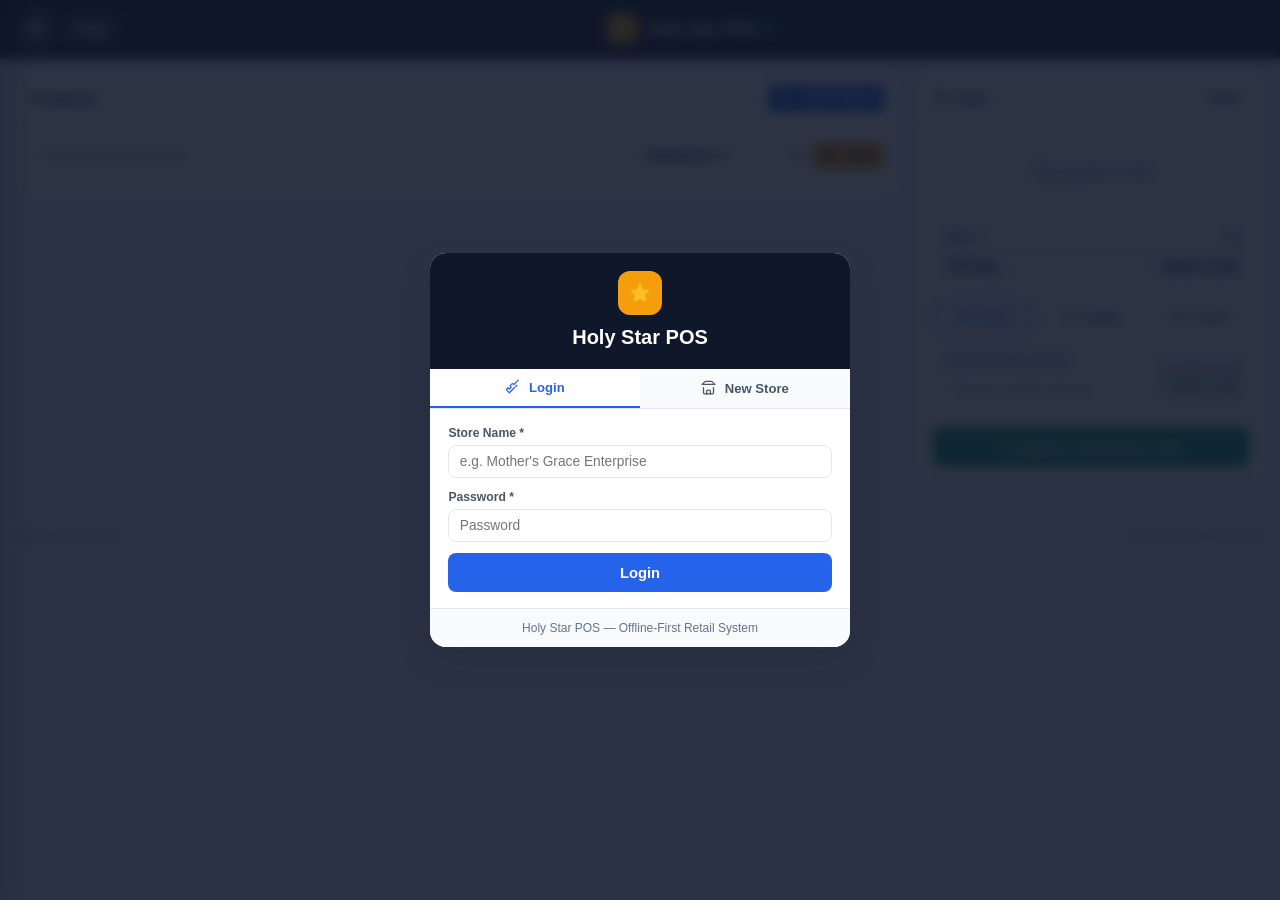
==== commit e26de41c: "fix: debtor persistence, date filters, token expiry math, auto-close day, 80mm receipt, read-only lo" ====
--- a/index.html
+++ b/index.html
@@ -65,14 +65,9 @@
       <!-- TAB 1: LOGIN -->
       <div id="auth-panel-login" class="auth-body">
         <form id="form-auth-login">
-          <div id="login-saved-stores-wrap" class="form-group hidden">
-            <label class="form-label" for="login-saved-store-select">Saved Stores</label>
-            <select id="login-saved-store-select" class="form-control" style="font-weight:700;"></select>
-          </div>
-
           <div class="form-group">
             <label class="form-label" for="login-identifier">Store Name *</label>
-            <input type="text" id="login-identifier" class="form-control" placeholder="e.g. Test Account 1 or Mother's Grace" required />
+            <input type="text" id="login-identifier" class="form-control" placeholder="e.g. Mother's Grace Enterprise" required />
           </div>
 
           <div class="form-group">
@@ -95,25 +90,15 @@
           </div>
 
           <div class="form-group">
-            <label class="form-label" for="reg-store-category">Category *</label>
+            <label class="form-label" for="reg-store-category">Business Type / Category *</label>
             <select id="reg-store-category" class="form-control" required>
               <option value="Provision & Mini-Mart">Provision &amp; Mini-Mart</option>
-              <option value="Biscuits & Snacks">Biscuits &amp; Snacks</option>
-              <option value="Beverages & Drinks">Beverages &amp; Drinks</option>
-              <option value="Milk & Dairy">Milk &amp; Dairy</option>
-              <option value="Canned & Tin Foods">Canned &amp; Tin Foods</option>
-              <option value="Cooking Oil & Paste">Cooking Oil &amp; Paste</option>
-              <option value="Rice, Grains & Flour">Rice, Grains &amp; Flour</option>
-              <option value="Bread & Bakery">Bread &amp; Bakery</option>
-              <option value="Soaps & Detergents">Soaps &amp; Detergents</option>
-              <option value="Toiletries & Cosmetics">Toiletries &amp; Cosmetics</option>
-              <option value="Baby Products">Baby Products</option>
-              <option value="OTC Medicine & First Aid">OTC Medicine &amp; First Aid</option>
-              <option value="Phone Accessories">Phone Accessories</option>
-              <option value="Stationery">Stationery</option>
-              <option value="Household & Plastics">Household &amp; Plastics</option>
+              <option value="Electronics & Phone Shop">Electronics &amp; Phone Shop</option>
+              <option value="Food & Restaurant">Food &amp; Restaurant</option>
               <option value="Boutique & Fashion">Boutique &amp; Fashion</option>
-              <option value="Food/Restaurant">Food / Restaurant</option>
+              <option value="Pharmacy & Health">Pharmacy &amp; Health</option>
+              <option value="Cosmetics & Beauty">Cosmetics &amp; Beauty</option>
+              <option value="Hardware & Building">Hardware &amp; Building</option>
               <option value="Other">Other</option>
             </select>
           </div>
@@ -604,8 +589,8 @@
               Debtors (<span id="sales-badge-debtors">0</span>)
             </button>
             <button type="button" id="btn-open-close-day-modal" class="btn btn-warning btn-sm">
-              <svg width="14" height="14" viewBox="0 0 24 24" fill="none" stroke="currentColor" stroke-width="2" stroke-linecap="round" stroke-linejoin="round" style="margin-right:4px; vertical-align:-2px;"><rect width="18" height="11" x="3" y="11" rx="2" ry="2"/><path d="M7 11V7a5 5 0 0 1 10 0v4"/></svg>
-              Close Day
+              <svg width="14" height="14" viewBox="0 0 24 24" fill="none" stroke="currentColor" stroke-width="2" stroke-linecap="round" stroke-linejoin="round" style="margin-right:4px; vertical-align:-2px;"><path d="M14 2H6a2 2 0 0 0-2 2v16a2 2 0 0 0 2 2h12a2 2 0 0 0 2-2V8z"/><polyline points="14 2 14 8 20 8"/><line x1="16" x2="8" y1="13" y2="13"/><line x1="16" x2="8" y1="17" y2="17"/></svg>
+              Daily Close Receipt
             </button>
           </div>
         </div>
@@ -651,12 +636,12 @@
         </div>
       </div>
 
-      <!-- Archived Closed Days List (Click any date to view Daily Close Receipt) -->
+      <!-- Daily Close Receipts List (Click any date to view Daily Close Receipt) -->
       <div id="closed-days-archive-card" class="card hidden" style="margin-bottom:0.85rem;">
         <div class="card-header">
           <h3 class="card-title" style="display:flex; align-items:center; gap:0.4rem;">
-            <svg width="17" height="17" viewBox="0 0 24 24" fill="none" stroke="currentColor" stroke-width="2" stroke-linecap="round" stroke-linejoin="round"><path d="M22 19a2 2 0 0 1-2 2H4a2 2 0 0 1-2-2V5a2 2 0 0 1 2-2h5l2 3h9a2 2 0 0 1 2 2z"/></svg>
-            Archived Daily Close Receipts
+            <svg width="17" height="17" viewBox="0 0 24 24" fill="none" stroke="currentColor" stroke-width="2" stroke-linecap="round" stroke-linejoin="round"><path d="M14 2H6a2 2 0 0 0-2 2v16a2 2 0 0 0 2 2h12a2 2 0 0 0 2-2V8z"/><polyline points="14 2 14 8 20 8"/><line x1="16" x2="8" y1="13" y2="13"/><line x1="16" x2="8" y1="17" y2="17"/></svg>
+            Daily Close Receipts
           </h3>
         </div>
         <div class="card-body" style="padding:0.6rem 1rem;">
@@ -664,22 +649,23 @@
         </div>
       </div>
 
-      <!-- Sales Table with Inline Payment Details -->
+      <!-- Compact 1-Line Sales History Rows -->
       <div class="card" style="margin-bottom:0.85rem;">
-        <div class="card-header">
+        <div class="card-header" style="justify-content:space-between;">
           <h3 class="card-title">Sales History</h3>
+          <span style="font-size:0.72rem; color:var(--text-secondary);">Tap any row for receipt</span>
         </div>
         <div class="card-body" style="padding:0;">
           <div class="table-responsive">
-            <table class="data-table">
+            <table class="data-table compact-sales-table">
               <thead>
                 <tr>
                   <th>Time</th>
+                  <th>Receipt #</th>
                   <th>Items</th>
-                  <th>Payment Details</th>
+                  <th>Payment</th>
                   <th>Total</th>
                   <th>Profit</th>
-                  <th>Receipt</th>
                 </tr>
               </thead>
               <tbody id="sales-table-body"></tbody>
@@ -749,8 +735,17 @@
                   <input type="text" id="setting-shop-id" class="form-control" readonly style="background:#f1f5f9; font-weight:900; font-family:monospace;" />
                 </div>
                 <div class="form-group">
-                  <label class="form-label" for="setting-shop-category">Category</label>
-                  <input type="text" id="setting-shop-category" class="form-control" />
+                  <label class="form-label" for="setting-shop-category">Business Type</label>
+                  <select id="setting-shop-category" class="form-control">
+                    <option value="Provision & Mini-Mart">Provision &amp; Mini-Mart</option>
+                    <option value="Electronics & Phone Shop">Electronics &amp; Phone Shop</option>
+                    <option value="Food & Restaurant">Food &amp; Restaurant</option>
+                    <option value="Boutique & Fashion">Boutique &amp; Fashion</option>
+                    <option value="Pharmacy & Health">Pharmacy &amp; Health</option>
+                    <option value="Cosmetics & Beauty">Cosmetics &amp; Beauty</option>
+                    <option value="Hardware & Building">Hardware &amp; Building</option>
+                    <option value="Other">Other</option>
+                  </select>
                 </div>
               </div>
               <div class="form-group">
@@ -803,14 +798,19 @@
               </div>
             </div>
 
+            <button type="button" id="btn-settings-open-renew" class="btn btn-primary btn-block" style="margin-bottom:0.85rem; font-weight:800;">
+              <svg width="15" height="15" viewBox="0 0 24 24" fill="none" stroke="currentColor" stroke-width="2" stroke-linecap="round" stroke-linejoin="round" style="margin-right:5px; vertical-align:-2px;"><path d="m21 2-2 2m-1.5 1.5L14 9l-2-2-4 4 2 2-3 3-2-2-3 3 5 5 8-8m2-2 2-2"/></svg>
+              Unlock / Renew Subscription
+            </button>
+
             <form id="form-activate-token" style="margin-bottom:0.9rem;">
               <input type="hidden" id="token-issue-code" value="" />
               <input type="hidden" id="token-plan-days" value="AUTO" />
               <div class="form-group">
-                <label class="form-label" for="token-code-input">Unlock Token</label>
+                <label class="form-label" for="token-code-input">Quick Unlock Code</label>
                 <div style="display:flex; gap:0.45rem;">
-                  <input type="text" id="token-code-input" class="form-control" placeholder="8-Char Token" maxlength="25" required style="text-transform:uppercase; font-family:monospace; font-weight:900; letter-spacing:0.1em; text-align:center;" />
-                  <button type="submit" class="btn btn-primary">Activate</button>
+                  <input type="text" id="token-code-input" class="form-control" placeholder="8-Char Code" maxlength="25" required style="text-transform:uppercase; font-family:monospace; font-weight:900; letter-spacing:0.1em; text-align:center;" />
+                  <button type="submit" class="btn btn-success">Activate</button>
                 </div>
               </div>
             </form>
@@ -1157,26 +1157,36 @@
   </div>
 
   <!-- ====================================================================
-       MODAL 7: OPTIONAL SALE RECEIPT
+       MODAL 7: COMPACT 80MM THERMAL CUSTOMER RECEIPT
        ==================================================================== -->
   <div id="modal-receipt" class="modal-backdrop hidden">
-    <div class="modal-box" style="max-width:380px;">
+    <div class="modal-box" style="max-width:345px;">
       <div class="modal-header">
         <h3 style="display:flex; align-items:center; gap:0.35rem;">
           <svg width="17" height="17" viewBox="0 0 24 24" fill="none" stroke="currentColor" stroke-width="2"><path d="M14 2H6a2 2 0 0 0-2 2v16a2 2 0 0 0 2 2h12a2 2 0 0 0 2-2V8z"/><polyline points="14 2 14 8 20 8"/><line x1="16" x2="8" y1="13" y2="13"/><line x1="16" x2="8" y1="17" y2="17"/></svg>
-          Receipt
+          Customer Receipt
         </h3>
         <button type="button" class="modal-close" data-close="modal-receipt">&times;</button>
       </div>
-      <div class="modal-body">
-        <div id="printable-receipt" class="receipt-paper"></div>
+      <div class="modal-body" style="padding:0.75rem;">
+        <div id="printable-receipt" class="receipt-paper receipt-80mm"></div>
+        <div style="display:grid; grid-template-columns:1fr 1fr 1fr; gap:0.4rem; margin-top:0.75rem;">
+          <button type="button" id="btn-print-receipt" class="btn btn-primary btn-sm">
+            <svg width="13" height="13" viewBox="0 0 24 24" fill="none" stroke="currentColor" stroke-width="2" stroke-linecap="round" stroke-linejoin="round" style="margin-right:3px; vertical-align:-2px;"><polyline points="6 9 6 2 18 2 18 9"/><path d="M6 18H4a2 2 0 0 1-2-2v-5a2 2 0 0 1 2-2h16a2 2 0 0 1 2 2v5a2 2 0 0 1-2 2h-2"/><rect width="12" height="8" x="6" y="14"/></svg>
+            Print
+          </button>
+          <a id="btn-receipt-whatsapp" href="#" target="_blank" rel="noopener" class="btn btn-whatsapp btn-sm">
+            <svg width="13" height="13" viewBox="0 0 24 24" fill="none" stroke="currentColor" stroke-width="2" style="margin-right:3px; vertical-align:-2px;"><path d="M21 11.5a8.38 8.38 0 0 1-.9 3.8 8.5 8.5 0 0 1-7.6 4.7 8.38 8.38 0 0 1-3.8-.9L3 21l1.9-5.7a8.38 8.38 0 0 1-.9-3.8 8.5 8.5 0 0 1 4.7-7.6 8.38 8.38 0 0 1 3.8-.9h.5a8.48 8.48 0 0 1 8 8v.5z"/></svg>
+            WhatsApp
+          </a>
+          <a id="btn-receipt-sms" href="#" class="btn btn-sms btn-sm">
+            <svg width="13" height="13" viewBox="0 0 24 24" fill="none" stroke="currentColor" stroke-width="2" style="margin-right:3px; vertical-align:-2px;"><path d="M4 4h16c1.1 0 2 .9 2 2v12c0 1.1-.9 2-2 2H4c-1.1 0-2-.9-2-2V6c0-1.1.9-2 2-2z"/><polyline points="22,6 12,13 2,6"/></svg>
+            SMS
+          </a>
+        </div>
       </div>
       <div class="modal-footer">
-        <button type="button" class="btn btn-outline" data-close="modal-receipt">Close</button>
-        <button type="button" id="btn-print-receipt" class="btn btn-primary">
-          <svg width="15" height="15" viewBox="0 0 24 24" fill="none" stroke="currentColor" stroke-width="2" stroke-linecap="round" stroke-linejoin="round" style="margin-right:4px; vertical-align:-2px;"><polyline points="6 9 6 2 18 2 18 9"/><path d="M6 18H4a2 2 0 0 1-2-2v-5a2 2 0 0 1 2-2h16a2 2 0 0 1 2 2v5a2 2 0 0 1-2 2h-2"/><rect width="12" height="8" x="6" y="14"/></svg>
-          Print
-        </button>
+        <button type="button" class="btn btn-outline btn-sm" data-close="modal-receipt">Close</button>
       </div>
     </div>
   </div>
@@ -1188,7 +1198,7 @@
     <div class="modal-box" style="max-width:430px;">
       <div class="modal-header">
         <h3 style="display:flex; align-items:center; gap:0.35rem;">
-          <svg width="17" height="17" viewBox="0 0 24 24" fill="none" stroke="currentColor" stroke-width="2"><rect width="18" height="11" x="3" y="11" rx="2" ry="2"/><path d="M7 11V7a5 5 0 0 1 10 0v4"/></svg>
+          <svg width="17" height="17" viewBox="0 0 24 24" fill="none" stroke="currentColor" stroke-width="2"><path d="M14 2H6a2 2 0 0 0-2 2v16a2 2 0 0 0 2 2h12a2 2 0 0 0 2-2V8z"/><polyline points="14 2 14 8 20 8"/><line x1="16" x2="8" y1="13" y2="13"/><line x1="16" x2="8" y1="17" y2="17"/></svg>
           Daily Close Receipt
         </h3>
         <button type="button" class="modal-close" data-close="modal-close-day">&times;</button>
@@ -1197,7 +1207,7 @@
         <!-- Sync Online Prompt Banner -->
         <div id="close-day-sync-prompt" style="background:#eff6ff; border:1.5px solid #3b82f6; border-radius:10px; padding:0.75rem; margin-bottom:0.85rem;">
           <div style="font-weight:800; font-size:0.85rem; color:#1e3a8a; margin-bottom:0.5rem;">
-            Day Closed! Would you like to Update Store online now?
+            Daily Close Receipt Ready! Back up latest data online now?
           </div>
           <div style="display:grid; grid-template-columns:1fr 1fr; gap:0.45rem;">
             <button type="button" id="btn-close-day-sync-now" class="btn btn-primary btn-sm">
@@ -1283,9 +1293,70 @@
     </div>
   </div>
 
+  <!-- ====================================================================
+       MODAL 11: DUAL SUBSCRIPTION RENEWAL (HUBTEL MOMO + SUPER-ADMIN CODE)
+       ==================================================================== -->
+  <div id="modal-renew-subscription" class="modal-backdrop hidden" style="z-index: 9999;">
+    <div class="modal-box" style="max-width:440px;">
+      <div class="modal-header">
+        <h3 style="display:flex; align-items:center; gap:0.4rem;">
+          <svg width="18" height="18" viewBox="0 0 24 24" fill="none" stroke="currentColor" stroke-width="2" stroke-linecap="round" stroke-linejoin="round"><path d="m21 2-2 2m-1.5 1.5L14 9l-2-2-4 4 2 2-3 3-2-2-3 3 5 5 8-8m2-2 2-2"/></svg>
+          Unlock / Renew Subscription
+        </h3>
+        <button type="button" class="modal-close" data-close="modal-renew-subscription">&times;</button>
+      </div>
+      <div class="modal-body" style="display:flex; flex-direction:column; gap:1rem;">
+        <!-- Option 1: Automated Hubtel MoMo Payment -->
+        <div style="background:#f0fdf4; border:1.5px solid #86efac; border-radius:12px; padding:0.9rem;">
+          <div style="display:flex; justify-content:space-between; align-items:center; margin-bottom:0.55rem; gap:0.5rem;">
+            <strong style="font-size:0.88rem; color:#166534;">1. Pay Instantly with MoMo</strong>
+            <span id="hubtel-api-status-badge" class="badge badge-warning" style="font-size:0.68rem;">API Keys Pending</span>
+          </div>
+          <div id="hubtel-pending-notice" style="font-size:0.75rem; color:#92400e; background:#fef3c7; border:1px solid #fcd34d; border-radius:6px; padding:0.4rem 0.55rem; margin-bottom:0.65rem; font-weight:700;">
+            API Keys Pending — Use Alternative Code Below
+          </div>
+          <form id="form-hubtel-momo-renew">
+            <div class="form-group" style="margin-bottom:0.55rem;">
+              <label class="form-label" for="renew-plan-select">Select Plan *</label>
+              <select id="renew-plan-select" class="form-control" style="font-weight:700;">
+                <option value="7">7 Days — GHS 5.00</option>
+                <option value="14">14 Days — GHS 10.00</option>
+                <option value="30" selected>30 Days — GHS 20.00</option>
+              </select>
+            </div>
+            <div class="form-group" style="margin-bottom:0.65rem;">
+              <label class="form-label" for="renew-momo-phone">MoMo Number (10 Digits) *</label>
+              <input type="tel" id="renew-momo-phone" class="form-control" placeholder="e.g. 0244123456" pattern="^\d{10}$" maxlength="10" minlength="10" inputmode="numeric" required />
+            </div>
+            <button type="submit" id="btn-hubtel-pay-unlock" class="btn btn-success btn-block" style="font-weight:800;">
+              Pay &amp; Auto-Unlock
+            </button>
+          </form>
+        </div>
+
+        <!-- Option 2: Alternative Code from Super-Admin -->
+        <div style="background:#f8fafc; border:1.5px solid #cbd5e1; border-radius:12px; padding:0.9rem;">
+          <strong style="display:block; font-size:0.88rem; color:#0f172a; margin-bottom:0.35rem;">2. Enter Alternative Payment Code</strong>
+          <p style="font-size:0.75rem; color:#64748b; margin:0 0 0.65rem 0;">
+            Enter the 8-character unlock code sent by the Platform Admin.
+          </p>
+          <form id="form-modal-activate-token">
+            <div style="display:flex; gap:0.45rem;">
+              <input type="text" id="modal-token-code-input" class="form-control" placeholder="8-CHAR CODE" maxlength="25" required style="text-transform:uppercase; font-family:monospace; font-weight:900; letter-spacing:0.1em; text-align:center;" />
+              <button type="submit" class="btn btn-primary" style="font-weight:800;">Activate</button>
+            </div>
+          </form>
+        </div>
+      </div>
+      <div class="modal-footer">
+        <button type="button" class="btn btn-outline btn-sm" data-close="modal-renew-subscription">Close</button>
+      </div>
+    </div>
+  </div>
+
   <!-- Minimal Bottom Footer (Clean, No Admin Link) -->
   <footer style="max-width:1400px; margin:1.5rem auto 0.75rem; padding:0.6rem 1rem; display:flex; align-items:center; justify-content:space-between; font-size:0.74rem; color:#64748b;">
-    <span>Holy Star POS v3.4</span>
+    <span>Holy Star POS v3.5</span>
     <span>Production Retail System</span>
   </footer>
 
@@ -1310,8 +1381,9 @@
   </script>
 
   <!-- Scripts -->
-  <script src="catalog.js?v=3.4"></script>
-  <script src="db.js?v=3.4"></script>
-  <script src="app.js?v=3.4"></script>
+  <script src="catalog.js?v=3.5"></script>
+  <script src="db.js?v=3.5"></script>
+  <script src="payment-api.js?v=3.5"></script>
+  <script src="app.js?v=3.5"></script>
 </body>
 </html>
--- a/style.css
+++ b/style.css
@@ -1442,4 +1442,93 @@
     grid-template-columns: 1fr 320px !important;
   }
 }
+
+/* ==========================================================================
+   COMPACT 1-LINE SALES ROWS & 80MM THERMAL RECEIPT
+   ========================================================================== */
+
+.compact-sales-table th,
+.compact-sales-table td {
+  padding: 0.48rem 0.55rem;
+  font-size: 0.77rem;
+  white-space: nowrap;
+  vertical-align: middle;
+}
+
+.sale-row-clickable {
+  cursor: pointer;
+  transition: background 0.12s ease;
+}
+
+.sale-row-clickable:hover {
+  background: #f1f5f9;
+}
+
+.receipt-80mm {
+  max-width: 280px;
+  margin: 0 auto;
+  background: #ffffff;
+  border: 1px dashed #cbd5e1;
+  border-radius: 6px;
+  padding: 0.75rem 0.7rem;
+  font-family: 'Courier New', Courier, monospace;
+  font-size: 0.76rem;
+  line-height: 1.35;
+  color: #0f172a;
+}
+
+.receipt-80mm .receipt-header {
+  text-align: center;
+  margin-bottom: 0.4rem;
+}
+
+.receipt-80mm .receipt-header h4 {
+  font-size: 0.88rem;
+  font-weight: 900;
+  margin: 0 0 0.15rem 0;
+  text-transform: uppercase;
+}
+
+.receipt-80mm .receipt-divider {
+  border-top: 1px dashed #94a3b8;
+  margin: 0.38rem 0;
+}
+
+.receipt-80mm .receipt-line {
+  display: flex;
+  justify-content: space-between;
+  gap: 0.4rem;
+  margin-bottom: 0.15rem;
+}
+
+.receipt-80mm .receipt-total {
+  font-size: 0.86rem;
+  font-weight: 900;
+}
+
+.receipt-80mm .receipt-footer {
+  text-align: center;
+  font-size: 0.72rem;
+  color: #475569;
+  margin-top: 0.25rem;
+}
+
+/* ==========================================================================
+   STRICT READ-ONLY LOCK WHEN SUBSCRIPTION IS EXPIRED
+   ========================================================================== */
+
+body.license-locked #btn-pos-add-stock,
+body.license-locked #btn-inv-add-product,
+body.license-locked #btn-scan-barcode-pos,
+body.license-locked #btn-scan-barcode-inv,
+body.license-locked #btn-complete-sale,
+body.license-locked #btn-open-manual-debtor-modal,
+body.license-locked .btn-restock-item,
+body.license-locked .btn-edit-item,
+body.license-locked .btn-delete-item,
+body.license-locked .btn-pay-debtor,
+body.license-locked #form-shop-settings button[type="submit"],
+body.license-locked #btn-open-close-day-modal {
+  opacity: 0.48;
+  cursor: not-allowed;
 }
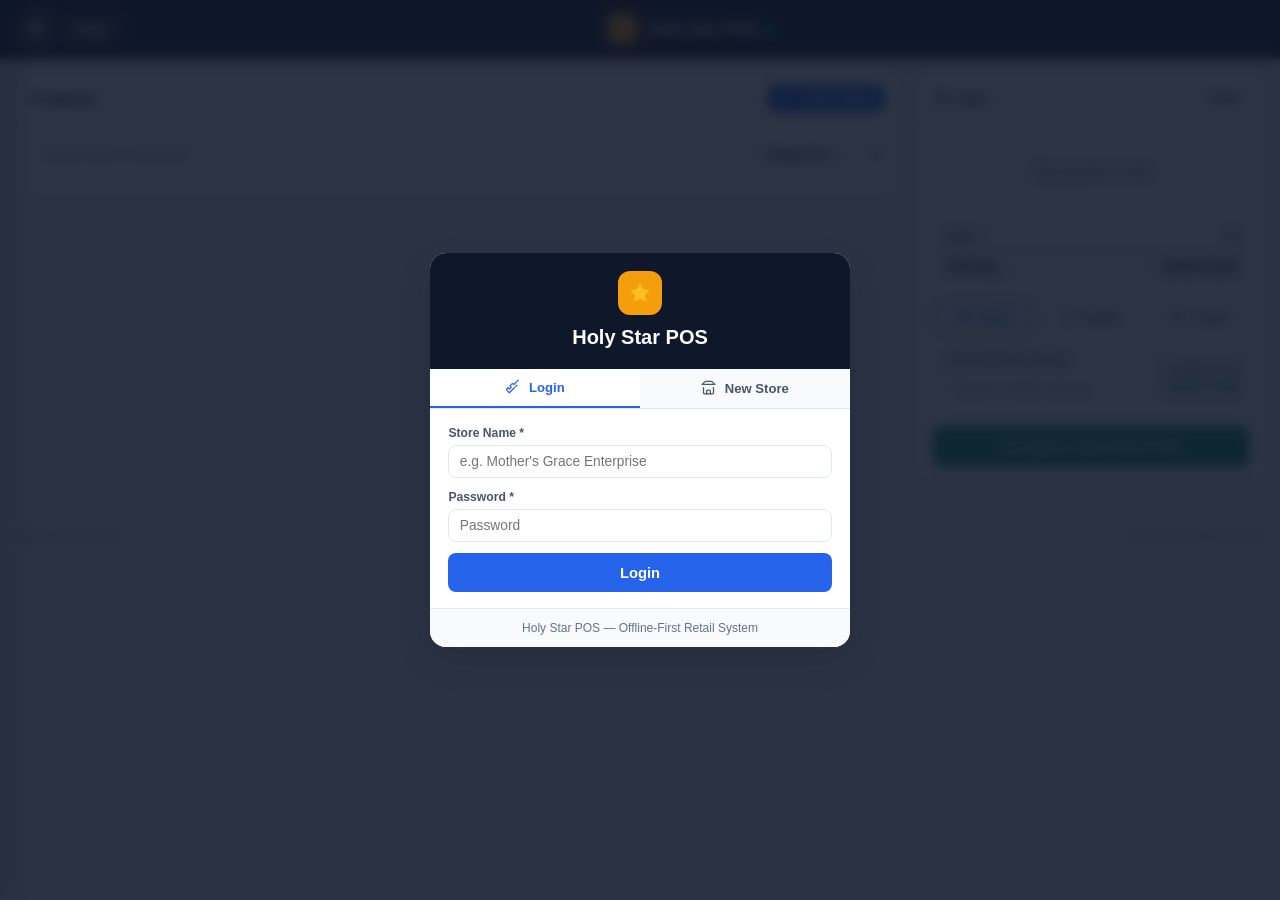
==== commit dae30db4: "feat: complete 13-point POS & Super-Admin overhaul (auto-updates, urgent/normal notifications, drawe" ====
--- a/index.html
+++ b/index.html
@@ -241,8 +241,14 @@
     </span>
     <button type="button" id="btn-banner-unlock" class="btn btn-danger btn-sm">
       <svg width="14" height="14" viewBox="0 0 24 24" fill="none" stroke="currentColor" stroke-width="2" style="margin-right:4px;"><path d="m21 2-2 2m-1.5 1.5L14 9l-2-2-4 4 2 2-3 3-2-2-3 3 5 5 8-8m2-2 2-2"/></svg>
-      Unlock
+      Unlock / Renew
     </button>
+  </div>
+
+  <!-- Admin Normal Notification Top Bar -->
+  <div id="admin-normal-banner" class="system-banner hidden" style="background:#eff6ff; color:#1e3a8a; border-bottom:1.5px solid #93c5fd;">
+    <span id="admin-normal-banner-text" style="display:flex; align-items:center; gap:0.4rem; font-weight:700; font-size:0.82rem;"></span>
+    <button type="button" id="btn-dismiss-normal-notice" class="btn btn-outline btn-sm" style="padding:0.15rem 0.5rem; font-size:0.74rem;">Dismiss</button>
   </div>
 
   <!-- ====================================================================
@@ -266,17 +272,13 @@
             </button>
           </div>
           <div class="card-body">
-            <div class="pos-filter-bar">
-              <div class="pos-search-wrap">
-                <input type="search" id="pos-search-input" class="form-control" placeholder="Search item or barcode..." autocomplete="off" />
-              </div>
-              <select id="pos-category-select" class="form-control pos-cat-select" aria-label="Filter category">
+            <div class="pos-filter-bar" style="display:flex; align-items:center; gap:0.45rem;">
+              <div class="pos-search-wrap" style="flex:1; min-width:0;">
+                <input type="search" id="pos-search-input" class="form-control" placeholder="Search item or barcode..." autocomplete="off" style="width:100%;" />
+              </div>
+              <select id="pos-category-select" class="form-control pos-cat-select" style="width:auto; max-width:128px; flex-shrink:0; font-size:0.78rem; padding:0.42rem 0.5rem;" aria-label="Filter category">
                 <option value="ALL">Categories ▾</option>
               </select>
-              <button type="button" id="btn-pos-scan-barcode" class="btn btn-warning btn-sm" title="Scan Barcode">
-                <svg width="15" height="15" viewBox="0 0 24 24" fill="none" stroke="currentColor" stroke-width="2" stroke-linecap="round" stroke-linejoin="round" style="margin-right:3px; vertical-align:-2px;"><path d="M14.5 4h-5L7 7H4a2 2 0 0 0-2 2v9a2 2 0 0 0 2 2h16a2 2 0 0 0 2-2V9a2 2 0 0 0-2-2h-3l-2.5-3z"/><circle cx="12" cy="13" r="3"/></svg>
-                Scan
-              </button>
             </div>
 
             <!-- Fallback hidden container for legacy references -->
@@ -452,25 +454,27 @@
       </div>
 
       <div class="card">
-        <div class="card-header">
+        <div class="card-header" style="flex-wrap:wrap; gap:0.5rem;">
           <h2 class="card-title">Stock</h2>
-          <button type="button" id="btn-open-product-modal" class="btn btn-primary btn-sm">
-            <svg width="14" height="14" viewBox="0 0 24 24" fill="none" stroke="currentColor" stroke-width="2.5" stroke-linecap="round" style="margin-right:4px; vertical-align:-2px;"><line x1="12" y1="5" x2="12" y2="19"/><line x1="5" y1="12" x2="19" y2="12"/></svg>
-            Add Product
-          </button>
-        </div>
-        <div class="card-body">
-          <div class="pos-filter-bar">
-            <div class="pos-search-wrap">
-              <input type="search" id="inv-search-input" class="form-control" placeholder="Search stock..." />
-            </div>
-            <select id="inv-category-select" class="form-control pos-cat-select" style="max-width:180px;" aria-label="Filter category">
-              <option value="ALL">Categories ▾</option>
-            </select>
-            <select id="inv-stock-filter" class="form-control" style="max-width:140px;">
+          <div style="display:flex; align-items:center; gap:0.45rem; flex-wrap:wrap;">
+            <select id="inv-stock-filter" class="form-control" style="width:auto; font-size:0.78rem; font-weight:700; padding:0.35rem 0.55rem;">
               <option value="ALL">All Stock</option>
               <option value="LOW">Low Stock</option>
               <option value="OUT">Out of Stock</option>
+            </select>
+            <button type="button" id="btn-open-product-modal" class="btn btn-primary btn-sm">
+              <svg width="14" height="14" viewBox="0 0 24 24" fill="none" stroke="currentColor" stroke-width="2.5" stroke-linecap="round" style="margin-right:4px; vertical-align:-2px;"><line x1="12" y1="5" x2="12" y2="19"/><line x1="5" y1="12" x2="19" y2="12"/></svg>
+              Add Product
+            </button>
+          </div>
+        </div>
+        <div class="card-body">
+          <div class="pos-filter-bar" style="display:flex; align-items:center; gap:0.45rem;">
+            <div class="pos-search-wrap" style="flex:1; min-width:0;">
+              <input type="search" id="inv-search-input" class="form-control" placeholder="Search stock..." style="width:100%;" />
+            </div>
+            <select id="inv-category-select" class="form-control pos-cat-select" style="width:auto; max-width:128px; flex-shrink:0; font-size:0.78rem; padding:0.42rem 0.5rem;" aria-label="Filter category">
+              <option value="ALL">Categories ▾</option>
             </select>
           </div>
 
@@ -831,28 +835,41 @@
           </div>
         </div>
 
-        <!-- Card 3: App Version & Maintenance (Explains "Reset Cache") -->
-        <div class="card" style="grid-column: 1 / -1;">
+        <!-- Card 3: Receipt Printer Setup (58mm/80mm + Web Bluetooth ESC/POS) -->
+        <div class="card">
           <div class="card-header">
             <h2 class="card-title" style="display:flex; align-items:center; gap:0.4rem;">
-              <svg width="18" height="18" viewBox="0 0 24 24" fill="none" stroke="currentColor" stroke-width="2" stroke-linecap="round" stroke-linejoin="round"><path d="M21 2v6h-6"/><path d="M3 12a9 9 0 0 1 15-6.7L21 8"/><path d="M3 22v-6h6"/><path d="M21 12a9 9 0 0 1-15 6.7L3 16"/></svg>
-              App Version &amp; Maintenance
+              <svg width="18" height="18" viewBox="0 0 24 24" fill="none" stroke="currentColor" stroke-width="2" stroke-linecap="round" stroke-linejoin="round"><polyline points="6 9 6 2 18 2 18 9"/><path d="M6 18H4a2 2 0 0 1-2-2v-5a2 2 0 0 1 2-2h16a2 2 0 0 1 2 2v5a2 2 0 0 1-2 2h-2"/><rect width="12" height="8" x="6" y="14"/></svg>
+              Receipt Printer Setup
             </h2>
+            <span id="bt-printer-status-badge" class="badge badge-neutral">Not Paired</span>
           </div>
           <div class="card-body">
-            <div style="background:#f8fafc; border:1px solid #e2e8f0; border-radius:10px; padding:0.9rem; display:flex; flex-direction:column; gap:0.6rem;">
-              <div style="font-size:0.86rem; font-weight:800; color:#0f172a;">
-                Experiencing a visual issue or want to load the newest update immediately?
-              </div>
-              <p style="font-size:0.8rem; color:#64748b; margin:0; line-height:1.45;">
-                Tapping <strong>Refresh App Version</strong> clears stale offline Service Worker caches (cached HTML, CSS, and script files) and re-fetches the latest version from the cloud. <strong>Your store inventory, sales history, and debtors book are stored safely in local IndexedDB and are NEVER erased by this action.</strong>
-              </p>
-              <div>
-                <button type="button" id="btn-settings-refresh-version" onclick="if(window.forceResetAppCache){window.forceResetAppCache();}" class="btn btn-outline btn-block" style="font-weight:800; color:#dc2626; border-color:#fca5a5; background:#ffffff;">
-                  <svg width="15" height="15" viewBox="0 0 24 24" fill="none" stroke="currentColor" stroke-width="2.3" stroke-linecap="round" stroke-linejoin="round" style="margin-right:5px; vertical-align:-2px;"><path d="M21 2v6h-6"/><path d="M3 12a9 9 0 0 1 15-6.7L21 8"/><path d="M3 22v-6h6"/><path d="M21 12a9 9 0 0 1-15 6.7L3 16"/></svg>
-                  Refresh App Version
-                </button>
-              </div>
+            <form id="form-printer-settings" style="margin-bottom:0.85rem;">
+              <div class="form-group">
+                <label class="form-label" for="setting-paper-width">Thermal Paper Width</label>
+                <select id="setting-paper-width" class="form-control" style="font-weight:700;">
+                  <option value="80mm">80mm (Standard Counter)</option>
+                  <option value="58mm">58mm (Small Portable)</option>
+                </select>
+              </div>
+              <div class="form-group">
+                <label class="form-label" for="setting-receipt-footer">Receipt Footer Message</label>
+                <input type="text" id="setting-receipt-footer" class="form-control" placeholder="e.g. Goods sold are not returnable. Thank you!" maxlength="120" />
+              </div>
+              <button type="submit" class="btn btn-primary btn-sm btn-block" style="font-weight:700;">
+                Save Printer Settings
+              </button>
+            </form>
+
+            <div style="display:grid; grid-template-columns:1fr 1fr; gap:0.5rem;">
+              <button type="button" id="btn-connect-bt-printer" class="btn btn-success btn-sm" style="font-weight:700;">
+                <svg width="14" height="14" viewBox="0 0 24 24" fill="none" stroke="currentColor" stroke-width="2" stroke-linecap="round" stroke-linejoin="round" style="margin-right:4px; vertical-align:-2px;"><path d="m7 7 10 10-5 5V2l5 5L7 17"/></svg>
+                Connect Bluetooth
+              </button>
+              <button type="button" id="btn-test-print" class="btn btn-outline btn-sm" style="font-weight:700;">
+                Print Test Receipt
+              </button>
             </div>
           </div>
         </div>
@@ -1220,17 +1237,21 @@
 
         <div id="close-day-report-text" class="close-day-box" style="margin-bottom:0.75rem;"></div>
 
-        <div style="display:grid; grid-template-columns:1fr 1fr 1fr; gap:0.4rem;">
+        <div style="display:grid; grid-template-columns:1fr 1fr 1fr 1fr; gap:0.35rem;">
+          <button type="button" id="btn-print-close-day" class="btn btn-primary btn-sm">
+            <svg width="13" height="13" viewBox="0 0 24 24" fill="none" stroke="currentColor" stroke-width="2" style="margin-right:2px; vertical-align:-2px;"><polyline points="6 9 6 2 18 2 18 9"/><path d="M6 18H4a2 2 0 0 1-2-2v-5a2 2 0 0 1 2-2h16a2 2 0 0 1 2 2v5a2 2 0 0 1-2 2h-2"/><rect width="12" height="8" x="6" y="14"/></svg>
+            Print
+          </button>
           <a id="btn-close-day-whatsapp" href="#" target="_blank" rel="noopener" class="btn btn-whatsapp btn-sm">
-            <svg width="14" height="14" viewBox="0 0 24 24" fill="none" stroke="currentColor" stroke-width="2" style="margin-right:3px; vertical-align:-2px;"><path d="M21 11.5a8.38 8.38 0 0 1-.9 3.8 8.5 8.5 0 0 1-7.6 4.7 8.38 8.38 0 0 1-3.8-.9L3 21l1.9-5.7a8.38 8.38 0 0 1-.9-3.8 8.5 8.5 0 0 1 4.7-7.6 8.38 8.38 0 0 1 3.8-.9h.5a8.48 8.48 0 0 1 8 8v.5z"/></svg>
+            <svg width="13" height="13" viewBox="0 0 24 24" fill="none" stroke="currentColor" stroke-width="2" style="margin-right:2px; vertical-align:-2px;"><path d="M21 11.5a8.38 8.38 0 0 1-.9 3.8 8.5 8.5 0 0 1-7.6 4.7 8.38 8.38 0 0 1-3.8-.9L3 21l1.9-5.7a8.38 8.38 0 0 1-.9-3.8 8.5 8.5 0 0 1 4.7-7.6 8.38 8.38 0 0 1 3.8-.9h.5a8.48 8.48 0 0 1 8 8v.5z"/></svg>
             WhatsApp
           </a>
           <a id="btn-close-day-sms" href="#" class="btn btn-sms btn-sm">
-            <svg width="14" height="14" viewBox="0 0 24 24" fill="none" stroke="currentColor" stroke-width="2" style="margin-right:3px; vertical-align:-2px;"><path d="M4 4h16c1.1 0 2 .9 2 2v12c0 1.1-.9 2-2 2H4c-1.1 0-2-.9-2-2V6c0-1.1.9-2 2-2z"/><polyline points="22,6 12,13 2,6"/></svg>
+            <svg width="13" height="13" viewBox="0 0 24 24" fill="none" stroke="currentColor" stroke-width="2" style="margin-right:2px; vertical-align:-2px;"><path d="M4 4h16c1.1 0 2 .9 2 2v12c0 1.1-.9 2-2 2H4c-1.1 0-2-.9-2-2V6c0-1.1.9-2 2-2z"/><polyline points="22,6 12,13 2,6"/></svg>
             SMS
           </a>
           <button type="button" id="btn-close-day-copy" class="btn btn-outline btn-sm">
-            <svg width="14" height="14" viewBox="0 0 24 24" fill="none" stroke="currentColor" stroke-width="2" style="margin-right:3px; vertical-align:-2px;"><rect x="9" y="9" width="13" height="13" rx="2" ry="2"/><path d="M5 15H4a2 2 0 0 1-2-2V4a2 2 0 0 1 2-2h9a2 2 0 0 1 2 2v1"/></svg>
+            <svg width="13" height="13" viewBox="0 0 24 24" fill="none" stroke="currentColor" stroke-width="2" style="margin-right:2px; vertical-align:-2px;"><rect x="9" y="9" width="13" height="13" rx="2" ry="2"/><path d="M5 15H4a2 2 0 0 1-2-2V4a2 2 0 0 1 2-2h9a2 2 0 0 1 2 2v1"/></svg>
             Copy
           </button>
         </div>
@@ -1254,6 +1275,11 @@
         <button type="button" class="modal-close" id="btn-close-scanner">&times;</button>
       </div>
       <div class="modal-body">
+        <div class="form-group" style="margin-bottom:0.55rem;">
+          <select id="scanner-camera-select" class="form-control" style="font-size:0.78rem; font-weight:700; padding:0.35rem 0.6rem;" aria-label="Switch Camera">
+            <option value="">Default Camera</option>
+          </select>
+        </div>
         <div class="scanner-video-wrap">
           <video id="scanner-video" playsinline muted></video>
           <div class="scanner-laser"></div>
@@ -1354,36 +1380,39 @@
     </div>
   </div>
 
+  <!-- ====================================================================
+       MODAL 12: URGENT ADMIN NOTIFICATION POP-UP
+       ==================================================================== -->
+  <div id="modal-admin-urgent-notice" class="modal-backdrop hidden" style="z-index: 10005;">
+    <div class="modal-box" style="max-width:400px; text-align:center; padding:1.65rem 1.35rem; border-radius:16px; border:2px solid #dc2626;">
+      <div style="display:flex; justify-content:center; margin-bottom:0.75rem;">
+        <div style="width:56px; height:56px; border-radius:50%; background:#fee2e2; color:#dc2626; display:flex; align-items:center; justify-content:center;">
+          <svg width="30" height="30" viewBox="0 0 24 24" fill="none" stroke="currentColor" stroke-width="2.4" stroke-linecap="round" stroke-linejoin="round"><path d="M10.29 3.86 1.82 18a2 2 0 0 0 1.71 3h16.94a2 2 0 0 0 1.71-3L13.71 3.86a2 2 0 0 0-3.42 0z"/><line x1="12" y1="9" x2="12" y2="13"/><line x1="12" y1="17" x2="12.01" y2="17"/></svg>
+        </div>
+      </div>
+      <div style="font-size:0.72rem; font-weight:900; text-transform:uppercase; letter-spacing:0.08em; color:#dc2626; margin-bottom:0.25rem;">Urgent Platform Notice</div>
+      <h3 style="font-size:1.1rem; font-weight:900; margin-bottom:0.55rem; color:var(--text-primary);">Message from Holy Star Admin</h3>
+      <p id="admin-urgent-notice-text" style="font-size:0.9rem; color:var(--text-secondary); line-height:1.5; margin-bottom:1.35rem; white-space:pre-wrap;"></p>
+      <button type="button" id="btn-admin-urgent-ok" class="btn btn-danger btn-lg btn-block" style="font-weight:900;">
+        OK / Dismiss
+      </button>
+    </div>
+  </div>
+
   <!-- Minimal Bottom Footer (Clean, No Admin Link) -->
   <footer style="max-width:1400px; margin:1.5rem auto 0.75rem; padding:0.6rem 1rem; display:flex; align-items:center; justify-content:space-between; font-size:0.74rem; color:#64748b;">
-    <span>Holy Star POS v3.5</span>
+    <span>Holy Star POS v3.7</span>
     <span>Production Retail System</span>
   </footer>
 
   <!-- Toast Container -->
   <div id="toast-container" class="toast-container"></div>
 
-  <!-- Emergency Cache Reset -->
-  <script>
-    window.forceResetAppCache = async function () {
-      try {
-        if ('serviceWorker' in navigator) {
-          const regs = await navigator.serviceWorker.getRegistrations();
-          for (const reg of regs) await reg.unregister();
-        }
-        if ('caches' in window) {
-          const keys = await caches.keys();
-          for (const k of keys) await caches.delete(k);
-        }
-      } catch (e) {}
-      window.location.href = window.location.pathname + '?reset=' + Date.now();
-    };
-  </script>
-
   <!-- Scripts -->
-  <script src="catalog.js?v=3.5"></script>
-  <script src="db.js?v=3.5"></script>
-  <script src="payment-api.js?v=3.5"></script>
-  <script src="app.js?v=3.5"></script>
+  <script src="catalog.js?v=3.7"></script>
+  <script src="db.js?v=3.7"></script>
+  <script src="payment-api.js?v=3.7"></script>
+  <script src="printer.js?v=3.7"></script>
+  <script src="app.js?v=3.7"></script>
 </body>
 </html>
--- a/style.css
+++ b/style.css
@@ -1531,4 +1531,76 @@
 body.license-locked #btn-open-close-day-modal {
   opacity: 0.48;
   cursor: not-allowed;
+}
+
+/* ==========================================================================
+   THERMAL RECEIPT PRINT ENGINE (58MM & 80MM @MEDIA PRINT)
+   ========================================================================== */
+
+@media print {
+  @page {
+    margin: 0;
+  }
+
+  html,
+  body {
+    margin: 0 !important;
+    padding: 0 !important;
+    background: #ffffff !important;
+    color: #000000 !important;
+    width: 100% !important;
+  }
+
+  body * {
+    visibility: hidden !important;
+  }
+
+  body[data-print-target="receipt"] #modal-receipt,
+  body[data-print-target="receipt"] #printable-receipt,
+  body[data-print-target="receipt"] #printable-receipt * {
+    visibility: visible !important;
+  }
+
+  body[data-print-target="close-day"] #modal-close-day,
+  body[data-print-target="close-day"] #close-day-report-text,
+  body[data-print-target="close-day"] #close-day-report-text * {
+    visibility: visible !important;
+  }
+
+  body[data-print-target="receipt"] #modal-receipt,
+  body[data-print-target="close-day"] #modal-close-day {
+    position: fixed !important;
+    inset: 0 !important;
+    background: #ffffff !important;
+    display: block !important;
+    padding: 0 !important;
+    margin: 0 !important;
+  }
+
+  body[data-print-target="receipt"] #printable-receipt,
+  body[data-print-target="close-day"] #close-day-report-text {
+    position: fixed !important;
+    top: 0 !important;
+    left: 0 !important;
+    width: 80mm !important;
+    max-width: 80mm !important;
+    margin: 0 !important;
+    padding: 3mm 2mm !important;
+    border: none !important;
+    border-radius: 0 !important;
+    box-shadow: none !important;
+    font-family: 'Courier New', Courier, monospace !important;
+    font-size: 11px !important;
+    line-height: 1.3 !important;
+    color: #000000 !important;
+    background: #ffffff !important;
+  }
+
+  body[data-print-width="58mm"][data-print-target="receipt"] #printable-receipt,
+  body[data-print-width="58mm"][data-print-target="close-day"] #close-day-report-text {
+    width: 58mm !important;
+    max-width: 58mm !important;
+    padding: 2mm 1.5mm !important;
+    font-size: 10px !important;
+  }
 }
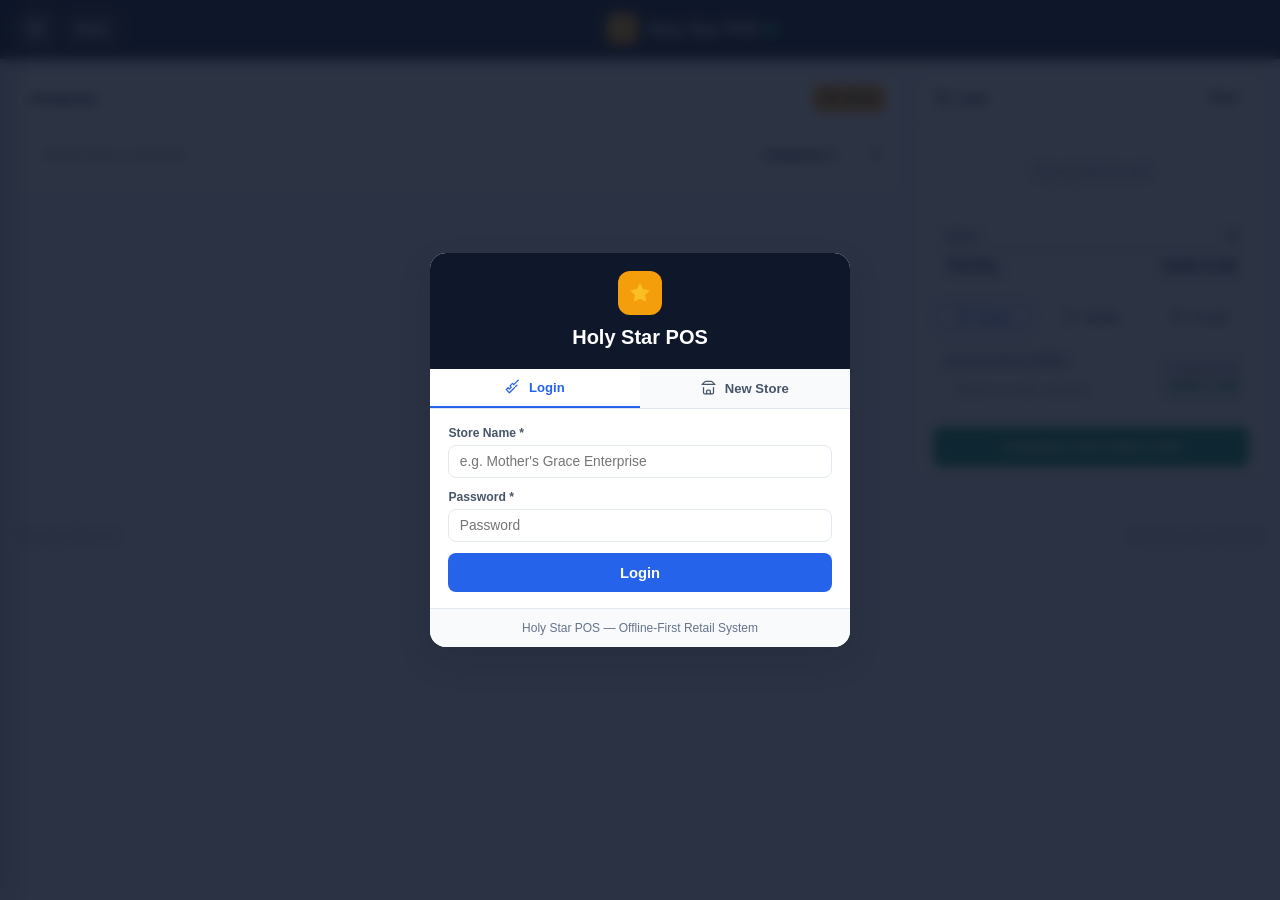
==== commit 929ebd12: "fix: swap Scan/Add Product buttons between POS and Inventory, fix 2-page duplicate receipt print CSS" ====
--- a/index.html
+++ b/index.html
@@ -266,9 +266,9 @@
         <div class="card">
           <div class="card-header">
             <h2 class="card-title">Products</h2>
-            <button type="button" id="btn-pos-add-stock" class="btn btn-primary btn-sm">
-              <svg width="14" height="14" viewBox="0 0 24 24" fill="none" stroke="currentColor" stroke-width="2.5" stroke-linecap="round" style="margin-right:4px; vertical-align:-2px;"><line x1="12" y1="5" x2="12" y2="19"/><line x1="5" y1="12" x2="19" y2="12"/></svg>
-              Add Product
+            <button type="button" id="btn-pos-scan-barcode" class="btn btn-warning btn-sm" title="Scan Barcode">
+              <svg width="14" height="14" viewBox="0 0 24 24" fill="none" stroke="currentColor" stroke-width="2" stroke-linecap="round" stroke-linejoin="round" style="margin-right:3px; vertical-align:-2px;"><path d="M14.5 4h-5L7 7H4a2 2 0 0 0-2 2v9a2 2 0 0 0 2 2h16a2 2 0 0 0 2-2V9a2 2 0 0 0-2-2h-3l-2.5-3z"/><circle cx="12" cy="13" r="3"/></svg>
+              Scan
             </button>
           </div>
           <div class="card-body">
@@ -1332,14 +1332,11 @@
         <button type="button" class="modal-close" data-close="modal-renew-subscription">&times;</button>
       </div>
       <div class="modal-body" style="display:flex; flex-direction:column; gap:1rem;">
-        <!-- Option 1: Automated Hubtel MoMo Payment -->
+        <!-- Option 1: Instant / Hubtel MoMo Payment -->
         <div style="background:#f0fdf4; border:1.5px solid #86efac; border-radius:12px; padding:0.9rem;">
           <div style="display:flex; justify-content:space-between; align-items:center; margin-bottom:0.55rem; gap:0.5rem;">
             <strong style="font-size:0.88rem; color:#166534;">1. Pay Instantly with MoMo</strong>
-            <span id="hubtel-api-status-badge" class="badge badge-warning" style="font-size:0.68rem;">API Keys Pending</span>
-          </div>
-          <div id="hubtel-pending-notice" style="font-size:0.75rem; color:#92400e; background:#fef3c7; border:1px solid #fcd34d; border-radius:6px; padding:0.4rem 0.55rem; margin-bottom:0.65rem; font-weight:700;">
-            API Keys Pending — Use Alternative Code Below
+            <span id="hubtel-api-status-badge" class="badge badge-success" style="font-size:0.68rem;">Instant MoMo</span>
           </div>
           <form id="form-hubtel-momo-renew">
             <div class="form-group" style="margin-bottom:0.55rem;">
@@ -1355,7 +1352,7 @@
               <input type="tel" id="renew-momo-phone" class="form-control" placeholder="e.g. 0244123456" pattern="^\d{10}$" maxlength="10" minlength="10" inputmode="numeric" required />
             </div>
             <button type="submit" id="btn-hubtel-pay-unlock" class="btn btn-success btn-block" style="font-weight:800;">
-              Pay &amp; Auto-Unlock
+              Pay &amp; Unlock Now
             </button>
           </form>
         </div>
@@ -1409,10 +1406,10 @@
   <div id="toast-container" class="toast-container"></div>
 
   <!-- Scripts -->
-  <script src="catalog.js?v=3.7"></script>
-  <script src="db.js?v=3.7"></script>
-  <script src="payment-api.js?v=3.7"></script>
-  <script src="printer.js?v=3.7"></script>
-  <script src="app.js?v=3.7"></script>
+  <script src="catalog.js?v=3.9"></script>
+  <script src="db.js?v=3.9"></script>
+  <script src="payment-api.js?v=3.9"></script>
+  <script src="printer.js?v=3.9"></script>
+  <script src="app.js?v=3.9"></script>
 </body>
 </html>
--- a/style.css
+++ b/style.css
@@ -1517,10 +1517,8 @@
    STRICT READ-ONLY LOCK WHEN SUBSCRIPTION IS EXPIRED
    ========================================================================== */
 
-body.license-locked #btn-pos-add-stock,
-body.license-locked #btn-inv-add-product,
-body.license-locked #btn-scan-barcode-pos,
-body.license-locked #btn-scan-barcode-inv,
+body.license-locked #btn-pos-scan-barcode,
+body.license-locked #btn-open-product-modal,
 body.license-locked #btn-complete-sale,
 body.license-locked #btn-open-manual-debtor-modal,
 body.license-locked .btn-restock-item,
@@ -1534,12 +1532,12 @@
 }
 
 /* ==========================================================================
-   THERMAL RECEIPT PRINT ENGINE (58MM & 80MM @MEDIA PRINT)
+   THERMAL RECEIPT PRINT ENGINE (STRICTLY 1 COMPACT PAGE — 58MM & 80MM)
    ========================================================================== */
 
 @media print {
   @page {
-    margin: 0;
+    margin: 4mm;
   }
 
   html,
@@ -1549,58 +1547,111 @@
     background: #ffffff !important;
     color: #000000 !important;
     width: 100% !important;
-  }
-
-  body * {
-    visibility: hidden !important;
-  }
-
-  body[data-print-target="receipt"] #modal-receipt,
-  body[data-print-target="receipt"] #printable-receipt,
-  body[data-print-target="receipt"] #printable-receipt * {
-    visibility: visible !important;
-  }
-
-  body[data-print-target="close-day"] #modal-close-day,
-  body[data-print-target="close-day"] #close-day-report-text,
-  body[data-print-target="close-day"] #close-day-report-text * {
-    visibility: visible !important;
-  }
-
-  body[data-print-target="receipt"] #modal-receipt,
-  body[data-print-target="close-day"] #modal-close-day {
-    position: fixed !important;
-    inset: 0 !important;
+    height: auto !important;
+    min-height: 0 !important;
+    overflow: visible !important;
+  }
+
+  /* Completely collapse all other page sections so hidden content never creates a 2nd page */
+  body > * {
+    display: none !important;
+  }
+
+  body[data-print-target="receipt"] > #modal-receipt,
+  body[data-print-target="close-day"] > #modal-close-day {
+    display: block !important;
+    position: static !important;
+    inset: auto !important;
     background: #ffffff !important;
-    display: block !important;
+    backdrop-filter: none !important;
     padding: 0 !important;
     margin: 0 !important;
+    width: 100% !important;
+    height: auto !important;
+    overflow: visible !important;
+  }
+
+  body[data-print-target="receipt"] #modal-receipt .modal-box,
+  body[data-print-target="close-day"] #modal-close-day .modal-box {
+    position: static !important;
+    box-shadow: none !important;
+    border: none !important;
+    border-radius: 0 !important;
+    margin: 0 !important;
+    padding: 0 !important;
+    max-width: 100% !important;
+    width: 100% !important;
+    max-height: none !important;
+    overflow: visible !important;
+    background: #ffffff !important;
+  }
+
+  body[data-print-target="receipt"] #modal-receipt .modal-header,
+  body[data-print-target="receipt"] #modal-receipt .modal-footer,
+  body[data-print-target="receipt"] #modal-receipt .modal-body > div:not(#printable-receipt),
+  body[data-print-target="close-day"] #modal-close-day .modal-header,
+  body[data-print-target="close-day"] #modal-close-day .modal-footer,
+  body[data-print-target="close-day"] #modal-close-day .modal-body > div:not(#close-day-report-text) {
+    display: none !important;
+  }
+
+  body[data-print-target="receipt"] #modal-receipt .modal-body,
+  body[data-print-target="close-day"] #modal-close-day .modal-body {
+    padding: 0 !important;
+    margin: 0 !important;
+    overflow: visible !important;
   }
 
   body[data-print-target="receipt"] #printable-receipt,
   body[data-print-target="close-day"] #close-day-report-text {
-    position: fixed !important;
-    top: 0 !important;
-    left: 0 !important;
-    width: 80mm !important;
+    display: block !important;
+    position: static !important;
+    width: 100% !important;
     max-width: 80mm !important;
     margin: 0 !important;
-    padding: 3mm 2mm !important;
+    padding: 2px 3px !important;
     border: none !important;
     border-radius: 0 !important;
     box-shadow: none !important;
     font-family: 'Courier New', Courier, monospace !important;
     font-size: 11px !important;
-    line-height: 1.3 !important;
+    line-height: 1.25 !important;
     color: #000000 !important;
     background: #ffffff !important;
+    page-break-inside: avoid !important;
+    break-inside: avoid !important;
+    page-break-after: avoid !important;
+  }
+
+  body[data-print-target="receipt"] #printable-receipt .receipt-header {
+    margin-bottom: 3px !important;
+  }
+
+  body[data-print-target="receipt"] #printable-receipt .receipt-header h4 {
+    margin: 0 0 2px 0 !important;
+    font-size: 12px !important;
+    line-height: 1.2 !important;
+  }
+
+  body[data-print-target="receipt"] #printable-receipt .receipt-divider {
+    margin: 3px 0 !important;
+  }
+
+  body[data-print-target="receipt"] #printable-receipt .receipt-line {
+    margin-bottom: 2px !important;
+    padding: 1px 0 !important;
+    line-height: 1.25 !important;
+  }
+
+  body[data-print-target="receipt"] #printable-receipt .receipt-footer {
+    margin-top: 3px !important;
+    padding-top: 2px !important;
   }
 
   body[data-print-width="58mm"][data-print-target="receipt"] #printable-receipt,
   body[data-print-width="58mm"][data-print-target="close-day"] #close-day-report-text {
-    width: 58mm !important;
     max-width: 58mm !important;
-    padding: 2mm 1.5mm !important;
+    padding: 1px 2px !important;
     font-size: 10px !important;
   }
 }
